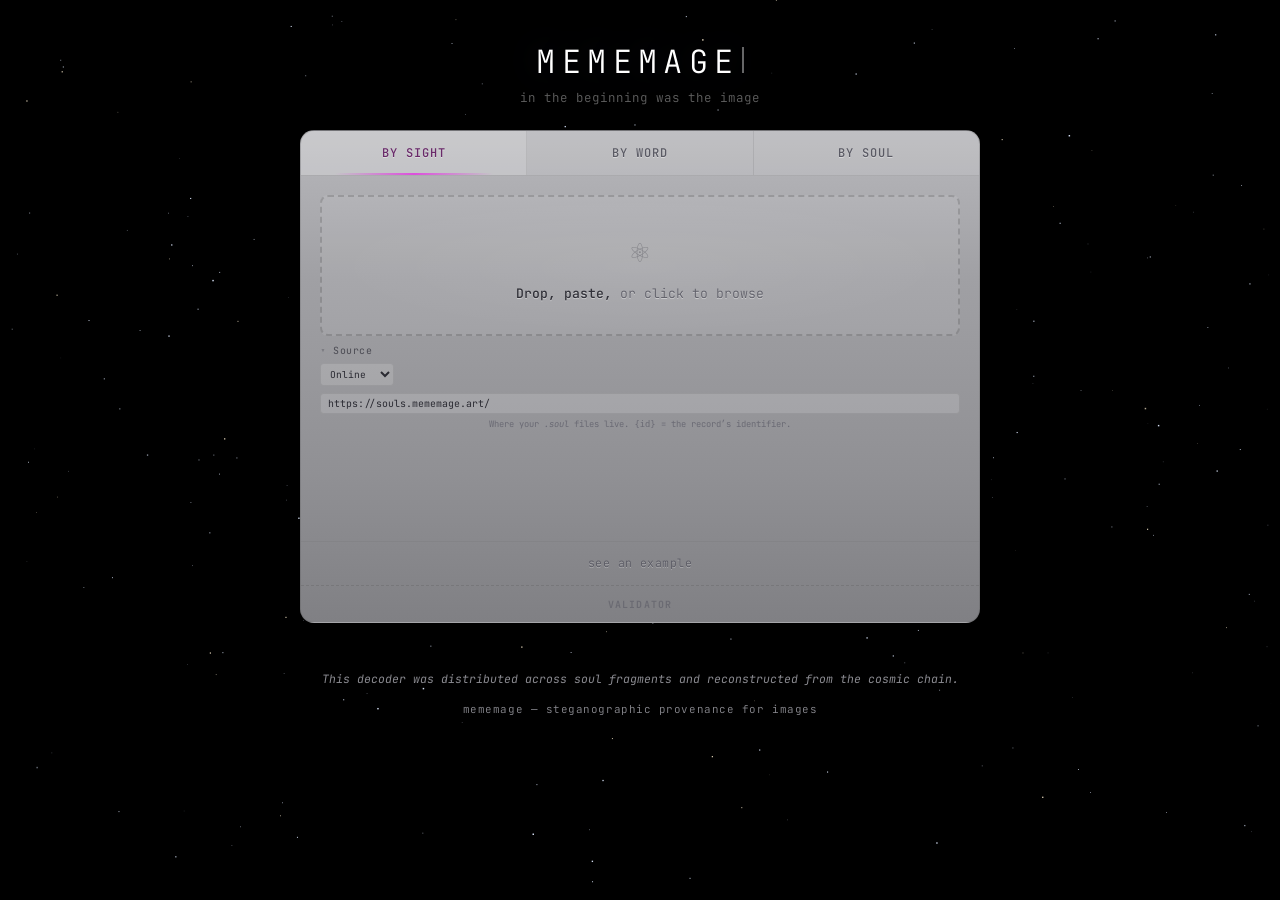
==== index.html @ 4bd66ec2 "Sync decoder from private repo Co-Authored-By: Claude Opus 4.7 (1M context) <noreply@anthropic.com>" ====
<!DOCTYPE html>
<html lang="en">
<head>
<meta charset="UTF-8">
<meta name="viewport" content="width=device-width, initial-scale=1.0, viewport-fit=cover">
<title>Mememage — decode the origin story of an image</title>
<meta name="description" content="Every conceived image carries a hidden signature. Drop an image to reveal its birth certificate — celestial positions, machine state, kernel entropy, and a time-locked birthplace.">
<meta property="og:title" content="Mememage">
<meta property="og:description" content="Steganographic provenance for images. A 2-pixel bar holds everything.">
<meta property="og:type" content="website">
<meta property="og:url" content="https://sememtac.github.io/mememage-decoder/">
<meta name="twitter:card" content="summary">
<meta name="twitter:title" content="Mememage">
<meta name="twitter:description" content="Every conceived image carries a hidden signature. Drop an image to decode its origin story.">
<link rel="icon" href="data:image/svg+xml;utf8,%3Csvg%20xmlns%3D'http%3A%2F%2Fwww.w3.org%2F2000%2Fsvg'%20viewBox%3D'0%200%203%203'%3E%3Crect%20width%3D'1'%20height%3D'1.5'%20fill%3D'%23dc50dc'%2F%3E%3Crect%20x%3D'1'%20width%3D'1'%20height%3D'1.5'%20fill%3D'%23dcc83c'%2F%3E%3Crect%20x%3D'2'%20width%3D'1'%20height%3D'1.5'%20fill%3D'%233cc8dc'%2F%3E%3Crect%20y%3D'1.5'%20width%3D'1'%20height%3D'1.5'%20fill%3D'%233cc8dc'%2F%3E%3Crect%20x%3D'1'%20y%3D'1.5'%20width%3D'1'%20height%3D'1.5'%20fill%3D'%23dcc83c'%2F%3E%3Crect%20x%3D'2'%20y%3D'1.5'%20width%3D'1'%20height%3D'1.5'%20fill%3D'%23dc50dc'%2F%3E%3C%2Fsvg%3E">
<link rel="stylesheet" href="css/theme.css?v=0d6dfda">
<link rel="stylesheet" href="css/layout.css?v=0d6dfda">
<link rel="stylesheet" href="css/mememage.css?v=0d6dfda">
<link rel="stylesheet" href="css/cosmic-planetarium.css?v=0d6dfda">
<script>if(location.search.indexOf('from=')>=0)document.documentElement.classList.add('portal-transit');</script>
<!--MEMEMAGE_SOULS_BASE--><!-- a self-hosted mint server replaces the preceding marker comment with a <script> setting window.MEMEMAGE_SOULS_BASE, so the decoder defaults its record Source to the local souls face; on GitHub Pages the comment stays inert and the IA default applies -->
</head>
<body>

<canvas id="starfield"></canvas>
<!-- Source URL suggestions (this host's default + Internet Archive), filled by
     populateSourceSuggestions() so a self-hoster can one-click switch surfaces. -->
<datalist id="sourceSuggest"></datalist>

<div class="panel-layout">
<div class="panel-left">

<div class="page-header">
  <h1>Mememage</h1>
  <p class="subtitle">decode the origin story of an image</p>
</div>

<div class="input-section">
  <div class="input-tabs">
    <button class="input-tab active" data-panel="imagePanel">By Sight</button>
    <button class="input-tab" data-panel="lookupPanel">By Word</button>
    <button class="input-tab" data-panel="verifyPanel">By Soul</button>
  </div>
  <div class="input-panel active" id="imagePanel">
    <div class="input-panel-wrap">
      <div class="drop-zone" id="dropZone">
        <span class="drop-icon">&#9883;</span>
        <p><strong>Drop, paste,</strong> or click to browse</p>
        <input type="file" id="fileInput" accept="image/*">
      </div>
      <details class="lookup-source" open data-source-mode="online">
        <summary>Source</summary>
        <div class="lookup-source-mode-row">
          <select class="lookup-source-mode" data-source-mode-select>
            <option value="online">Online</option>
            <option value="offline">Offline</option>
          </select>
        </div>
        <div class="lookup-source-row" data-mode-scope="online">
          <input id="imageSource" type="text" list="sourceSuggest" placeholder="https://souls.mememage.art/">
        </div>
        <p class="lookup-source-hint" data-mode-scope="online">Where your <em>.soul</em> files live. <code>{id}</code> = the record&rsquo;s identifier.</p>
        <div class="offline-row" data-mode-scope="offline">
          <button type="button" class="offline-pick-btn" data-offline-pick>Load local folder</button>
          <span class="offline-count" data-offline-count>0 records offline</span>
          <input type="file" class="offline-input" webkitdirectory directory multiple>
        </div>
        <p class="lookup-source-hint" data-mode-scope="offline">Pick the folder of your <em>.soul</em> files.</p>
      </details>
      <div class="drop-error" id="imageError"></div>
    </div>
  </div>
  <div class="input-panel" id="lookupPanel">
    <div class="input-panel-wrap">
      <div class="lookup-form">
        <input class="lookup-input" id="lookupInput" type="text" placeholder="mememage-identifier">
        <button class="lookup-btn" id="lookupBtn">Fetch</button>
      </div>
      <details class="lookup-source" open data-source-mode="online">
        <summary>Source</summary>
        <div class="lookup-source-mode-row">
          <select class="lookup-source-mode" data-source-mode-select>
            <option value="online">Online</option>
            <option value="offline">Offline</option>
          </select>
        </div>
        <div class="lookup-source-row" data-mode-scope="online">
          <input id="lookupSource" type="text" list="sourceSuggest" placeholder="https://souls.mememage.art/">
        </div>
        <p class="lookup-source-hint" data-mode-scope="online">Where your <em>.soul</em> files live. <code>{id}</code> = the record&rsquo;s identifier.</p>
        <div class="offline-row" data-mode-scope="offline">
          <button type="button" class="offline-pick-btn" data-offline-pick>Load local folder</button>
          <span class="offline-count" data-offline-count>0 records offline</span>
          <input type="file" class="offline-input" webkitdirectory directory multiple>
        </div>
        <p class="lookup-source-hint" data-mode-scope="offline">Pick the folder of your <em>.soul</em> files.</p>
      </details>
      <div class="lookup-hint">Enter an identifier to fetch and verify a record from the configured source. Drop the image into <em>By Sight</em> to see the full certificate — the soul alone renders a partial read.</div>
      <div class="panel-error-head" id="lookupErrorHead"></div>
      <div class="panel-error-body" id="lookupErrorBody"></div>
    </div>
  </div>
  <div class="input-panel" id="verifyPanel">
    <div class="input-panel-wrap">
      <div class="verify-pair">
        <div class="verify-slot" id="verifyImageSlot">
          <div class="drop-zone" id="verifyImageDrop">
            <span class="drop-icon">&#9883;</span>
            <p><strong>Body</strong></p>
            <p class="drop-hint">the image, from any source</p>
            <input type="file" id="verifyImageInput" accept="image/*">
          </div>
        </div>
        <div class="verify-link"></div>
        <div class="verify-slot" id="verifyJsonSlot">
          <div class="drop-zone" id="verifyJsonDrop">
            <span class="drop-icon">{}</span>
            <p><strong>Soul</strong></p>
            <p class="drop-hint">the .soul file, from any source</p>
            <input type="file" id="verifyJsonInput">
          </div>
        </div>
      </div>
      <!-- Body preview — shows the uploaded body image (like By Sight's
           preview) so the creator sees what they dropped. -->
      <div class="verify-preview" id="verifyPreview" hidden><img id="verifyPreviewImg" alt="uploaded body"></div>
      <div class="verify-status" id="verifyStatus"></div>
    </div>
  </div>
  <div class="input-panel" id="examplePanel">
    <div class="input-panel-wrap example-blurb">
      <p class="example-heading">Example certificate</p>
      <p class="example-body">Rendered from a real Mememage record. The 2-pixel bar in the image encodes its identifier and content hash; the certificate renders the rest — prompt, the sky and machine at conception, rarity, and the creator&rsquo;s signature. Drop an image to verify your own.</p>
    </div>
  </div>
  <div class="console-preview" id="preview"><img class="preview-img" id="previewImg"></div>
  <div class="console-status" id="status"></div>
  <div class="console-ia" id="iaLinkBanner"></div>
  <div class="console-example" id="tryExample"><a href="#" id="tryExampleLink">see an example</a></div>
  <div class="evidence-wrap"><a href="validator.html" class="portal-link portal-yin" id="portalLink">Validator</a></div>
</div>

<div class="bar-card" id="barCard"></div>

</div><!-- end panel-left -->
<div class="cert-wrap panel-right panel-right-has-player" id="certWrap"></div>
<div class="panel-footer">
  <p class="note">This decoder was distributed across soul fragments and reconstructed from the cosmic chain.</p>
  <footer class="page-footer">mememage &mdash; steganographic provenance for images</footer>
</div>
</div><!-- end panel-layout -->

<script src="js/theme.js?v=0d6dfda"></script>
<script src="js/data.js?v=0d6dfda"></script>
<script src="js/rs.js?v=0d6dfda"></script>
<script src="js/codec.js?v=0d6dfda"></script>
<script src="js/image-decode.js?v=0d6dfda"></script>
<script src="js/rng.js?v=0d6dfda"></script>
<script src="js/cosmic-starfield.js?v=0d6dfda"></script>
<script src="js/starfield.js?v=0d6dfda"></script>
<script src="js/cosmic-planetarium.js?v=0d6dfda"></script>
<script src="js/png-meta.js?v=0d6dfda"></script>
<script src="js/nacl.min.js?v=0d6dfda"></script>
<script src="js/html2canvas-pro.min.js?v=0d6dfda"></script>
<script src="js/verify.js?v=0d6dfda"></script>
<script src="js/access.js?v=0d6dfda"></script>
<script src="js/birth-text.js?v=0d6dfda"></script>
<script src="js/rarity-helpers.js?v=0d6dfda"></script>
<script src="js/age-names.js?v=0d6dfda"></script>
<script src="js/cert-renderer.js?v=0d6dfda"></script>
<script src="js/sky-band.js?v=0d6dfda"></script>
<script src="js/gen-band.js?v=0d6dfda"></script>
<script src="js/machine-band.js?v=0d6dfda"></script>
<script src="js/cosmic-audio.js?v=0d6dfda"></script>
<script src="js/cosmic-player.js?v=0d6dfda"></script>
<script src="js/portal.js?v=0d6dfda"></script>
<script src="js/ui.js?v=0d6dfda"></script>
<script src="js/typewriter.js?v=0d6dfda"></script>
</body>
</html>
---- css/theme.css ----
/* =====================================================================
 * theme.css — Mememage L1 visual theme tokens (vanilla skin)
 *
 * The "base game" skin. Every value here is a knob a future Age can
 * turn without touching verification logic, badge semantics, the bar
 * codec, or page structure. To reskin: copy this file, change values,
 * ship as the active theme.
 *
 * What lives here:
 *   - master palette (text / accent / glass / surface)
 *   - plate material (rarity-tinted cert face)
 *   - radii
 *   - motion tempo (durations + easings)
 *
 * Companion: docs/js/theme.js carries the JS-side knobs (subtitle
 * troves, starfield warmth, typewriter animation weights).
 *
 * What does NOT live here (L0 spine, locked):
 *   - tab labels, MEMEMAGE wordmark
 *   - badge labels (WITNESSED / AUTHENTICATED / EMBODIED)
 *   - M/Y/C bar colors (recognition-critical)
 *   - font family — JetBrains Mono is project DNA
 *   - per-rarity rim palette — record-driven (L3), set via :has()
 *     in mememage.css next to the .plate rule
 *
 * Load order: theme.css must come BEFORE mememage.css in <head> so
 * mememage's rules can reference these tokens via var(...).
 * ===================================================================== */
:root {
  /* --- Surface palette (the page) --- */
  --bg-deep: #000000;
  --bg-card: rgba(180, 180, 185, 0.08);
  --bg-card-solid: rgba(160, 160, 168, 0.1);
  --bg-cell: rgba(180, 180, 185, 0.06);
  --border-subtle: rgba(180, 180, 190, 0.12);
  --border-glow: rgba(200, 200, 210, 0.15);

  /* --- Text palette --- */
  --text-primary: #d0d0d4;
  --text-secondary: #a0a0a8;
  --text-muted: #606060;
  --text-dim: #404048;

  /* --- Accents (semantic, used across UI) --- */
  --accent-purple: #9b8cd4;
  --accent-blue: #8898b8;
  --accent-gold: #d4b87b;
  --accent-green: #7bc4a0;
  --accent-green-dim: #3a5e4a;
  --accent-red: #a62828;
  --accent-red-dim: #5e3a3a;

  /* --- Glass layers (frosted highlights and shines) --- */
  --glass-bg: rgba(140, 140, 150, 0.06);
  --glass-border: rgba(180, 180, 190, 0.1);
  --glass-shine: rgba(200, 200, 210, 0.04);

  /* --- System box material (the brushed-metal input panel) ---
   * The chrome around the verification — tabs, drop zone. THIS is
   * what a future Age skins (gold instead of silver, etc.). Two
   * variants because the decoder runs yang (light) and the validator
   * runs yin (dark); both belong to the same theme so a manifest can
   * coordinate them.
   *
   * NOTE on cert plates: the .plate's silver gradient is NOT a theme
   * token — it's the Common rarity baseline (other rarity tiers
   * override with their own tinted gradients in mememage.css). Cert
   * appearance stays bound to its mint-time rarity across all themes. */
  --system-box-bg-yang: linear-gradient(180deg, #b8b8bc 0%, #a0a0a4 30%, #909094 70%, #808084 100%);
  --system-box-bg-yin:  linear-gradient(180deg, #3a3a3e 0%, #2a2a2e 30%, #222226 70%, #1c1c20 100%);

  /* --- System box backdrop blur ---
   * Default `none` means no blur (zero GPU cost). Themes that opt in
   * to a translucent system-box gradient (e.g. Glass / Aero) set
   * this to e.g. `blur(10px) saturate(1.1)` so the starfield behind
   * shows through with the glass effect. */
  --system-box-blur: none;

  /* --- System box blend mode ---
   * Per-side because yang and yin can want different blends (yang
   * might want `multiply` to tint a texture pink, yin usually wants
   * `normal` because its dark overlay would crush textures with
   * multiply). The yang token doubles as the legacy/default
   * --system-box-blend-mode for any rule still reading that name. */
  --system-box-blend-mode:     normal;
  --system-box-blend-mode-yin: normal;

  /* --- System box background-color fallback ---
   * Sits behind the background-image stack. Catches any alpha holes
   * in a texture image so transparent pixels render in-theme instead
   * of exposing the page body bg. Yang gets a light fallback, yin
   * gets a dark fallback, matching each side's palette. Default
   * transparent for non-textured themes (their gradient is opaque so
   * this is irrelevant). */
  --system-box-bg-color-yang: transparent;
  --system-box-bg-color-yin:  transparent;

  /* --- System box edge glow ---
   * Inset box-shadow forming a per-edge frame highlight. Default
   * `none`. Aero-style themes set a 4-edge inset (brighter top) so
   * the system-box reads as a glass pane with light catching the
   * frame, especially when the body is mostly transparent. */
  --system-box-shadow: none;

  /* --- System box text colors (yang side only) ---
   * Yang has hardcoded dark text because its default plate is silver.
   * For aero themes where the plate becomes translucent and a busy
   * starfield bleeds through, dark text needs to go darker AND grow a
   * halo shadow so it reads on any underlying pixel. Yin doesn't need
   * tokens here — its text is already light on dark, contrast is fine
   * regardless of how transparent the yin plate gets. */
  --system-box-text-yang:        #5a5a64;
  --system-box-text-yang-strong: #2a2a32;
  --system-box-text-shadow-yang: 0 1px 0 rgba(255,255,255,0.4);

  /* --- Radii --- */
  --radius: 14px;
  --radius-sm: 8px;

  /* --- Motion tempo ---
   * compact = system-box shrink/grow when a result loads
   * pulse   = drop-zone breathing rhythm
   * portal  = decoder ↔ validator card flip */
  --compact-duration: 0.9s;
  --compact-ease: cubic-bezier(0.45, 0, 0.2, 1);
  --pulse-duration: 3s;
  --portal-duration: 0.5s;
}
---- css/layout.css ----
/* ================================================================
   layout.css — shared two-panel desktop layout
   Used by both the decoder (index.html) and the validator (validator.html).

   DOM contract:
     <div class="panel-layout">
       <div class="panel-left"> … system box, header, footer … </div>
       <div class="panel-right"> … results … </div>
     </div>

   Triggers (added/removed by JS when a result becomes visible):
     .layout-active      — activates the fixed two-panel desktop mode
     .layout-collapsing  — transition back to single-column center

   Variants:
     .panel-right.panel-right-has-player
       — reserves overflow:hidden on the right panel so an absolutely
         positioned player (e.g. CosmicPlayer) can overlap the content
         scroll region at the bottom.

   Desktop breakpoint is 1200px (matches the existing site layout).
   Body scroll lock is applied on desktop only when layout-active.
   ================================================================ */

.panel-layout {
  width: 100%;
  max-width: 680px;
  display: flex;
  flex-direction: column;
  align-items: center;
  transition: max-width 0.5s ease;
}

.panel-left {
  width: 100%;
  max-width: 680px;
}

.panel-right {
  width: 100%;
  max-width: 680px;
  margin-top: 2rem;
  display: none;
  border-radius: 14px;
  overflow: hidden;
}

/* Mobile: swap overflow: hidden for clip-path and make the panel
   position: relative so it becomes the sticky containing block for
   the cosmic player. overflow: hidden on an ancestor traps sticky;
   clip-path rounds the corners without creating a flow root. And the
   player lives as a direct child of .panel-right on mobile — its
   natural position sits just below the plate, so the containing
   block has to include that. panel-layout (the default positioned
   ancestor) stops short because it's only as tall as panel-left +
   cert-wrap's content area, not the player's margins; position:
   relative on panel-right pulls the containing block down to cover
   the player and lets sticky engage. */
@media (max-width: 679px) {
  .panel-right {
    overflow: visible;
    clip-path: inset(0 round 14px);
  }
}

.panel-right.visible {
  display: block;
}

/* Mobile reveal animation. On desktop, PanelSwap drives all intros via
   .panel-swap-in (cold start + hot swap alike) and .visible must NOT
   carry an animation — when .panel-swap-in is removed at animation end
   the CSS animation-name reverts to panelFadeIn and the browser fires
   it fresh (the "second flash" on hot fetches). On mobile, PanelSwap
   doesn't animate (viewport-gated), so .visible is the single place
   that introduces the panel. */
@media (max-width: 679px) {
  .panel-right.visible {
    animation: panelFadeIn 0.6s ease-out;
  }
}

/* Dismissing rule comes AFTER the mobile .visible animation rule so
   it wins on the cascade — earlier ordering meant mobile Safari kept
   running the already-ended panelFadeIn and the dismiss animationend
   never fired, hanging the portal transition from decoder→validator
   whenever a cert was loaded. */
.panel-right.dismissing {
  animation: panelFadeOut 0.4s ease-in forwards;
}

@keyframes panelFadeIn {
  from { opacity: 0; transform: translateY(20px); }
  to   { opacity: 1; transform: translateY(0); }
}
@keyframes panelFadeOut {
  from { opacity: 1; transform: translateY(0); }
  to   { opacity: 0; transform: translateY(20px); }
}

/* Content-swap fade for the already-visible right panel. Used when the
   panel stays on screen but its contents change (result → attack cert,
   image forensics → audit cert, cert → example, etc.). Desktop-only
   (wired via JS: the helper checks .panel-layout.layout-active and the
   panel's .visible class before opting in). Mobile falls through to
   the instant render path. */
.panel-right.panel-swap-out {
  opacity: 0;
  transform: translateY(-6px);
  transition: opacity 0.22s ease-in, transform 0.22s ease-in;
}
.panel-right.panel-swap-in {
  animation: panelSwapIn 0.32s ease-out;
}
@keyframes panelSwapIn {
  from { opacity: 0; transform: translateY(8px); }
  to   { opacity: 1; transform: translateY(0); }
}

/* Layout-shift size transition — when the layout toggles between
   compact (.layout-active, fixed two-panel) and non-compact (single
   column, centered), the visible width of panel-left and the system
   box change. Tweening width here gives the box a real physical
   resize instead of a snap. position: static <-> fixed itself can't
   be tweened, but the width change is the most visible part of the
   transition. Desktop only — mobile has no compact mode. */
@media (min-width: 1200px) {
  .panel-left,
  .input-section {
    transition: width 0.45s ease, max-width 0.45s ease;
  }

  /* Hold the cert column invisible during the system box's width
     animation, then fade it in. Without the delay the cert pops in
     immediately and covers the still-wide system box mid-shrink.
     The .cert-entering class is added by JS only on the first reveal
     after layout-active is freshly toggled on — never during in-place
     content swaps (PanelSwap owns those) or repeat tab visits. The
     class is removed once the animation finishes (~900ms total). */
  .panel-right.cert-entering {
    animation: panelFadeIn 0.4s ease-out 0.45s both;
  }

  /* Leaving compact mode — fade the cert out first, then JS removes
     layout-active so the system box's width animation runs after the
     cert has cleared. Mirrors the validator's existing dismissing
     flow but kept distinct from .dismissing so it can run while the
     cert stays mounted (only display:none kicks in afterward via
     tab-scope-hidden). */
  .panel-right.cert-leaving {
    animation: panelFadeOut 0.3s ease-in forwards;
  }
}

/* .panel-footer now sits as a direct child of .panel-layout after
   .panel-right. On mobile that DOM order gives the scroll flow we
   want naturally (input → cert → footer) without needing
   display:contents on .panel-left (which had an iOS Safari bug
   where it swallowed click events on descendants). */
.panel-footer { width: 100%; max-width: 680px; }

@media (min-width: 1200px) {
  .panel-layout.layout-active {
    max-width: 1200px;
    display: block;
    --panel-gutter: max(1.2rem, calc((100vw - 1200px) / 2));
    --panel-top: 2.5rem;
    --panel-height: calc(100vh - 3.5rem);
    --panel-gap: 440px; /* 420px left + 20px spacing */
    --panel-right-left: calc(var(--panel-gutter) + var(--panel-gap));
    --panel-right-width: calc(100vw - var(--panel-gap) - var(--panel-gutter) * 2);
  }

  .panel-layout.layout-active .panel-left {
    width: 420px;
    position: fixed;
    top: var(--panel-top);
    left: var(--panel-gutter);
    height: var(--panel-height);
    overflow-y: auto;
    /* Scrollbar styling lives per-page (yin/yang theme) — see
       validator.html and docs/css/mememage.css. */
  }

  .panel-layout.layout-active .input-section {
    max-width: none;
  }

  .panel-layout.layout-active .panel-right {
    position: fixed;
    top: var(--panel-top);
    left: var(--panel-right-left);
    width: var(--panel-right-width);
    max-width: 680px;
    height: var(--panel-height);
    margin: 0;
    overflow-y: auto;
    overflow-x: hidden;
    scrollbar-width: none;
    -ms-overflow-style: none;
  }
  .panel-layout.layout-active .panel-right::-webkit-scrollbar {
    display: none;
  }

  /* Variant: right panel delegates its scroll to an inner child
     (e.g. decoder's .plate) so an absolutely-positioned player can
     overlap the bottom edge with glass blur. */
  .panel-layout.layout-active .panel-right.panel-right-has-player {
    overflow: hidden;
  }

  /* Desktop compact mode: panel-left and panel-right are both
     position:fixed, so the panel-footer (a normal flow sibling)
     would float at the top of the page behind the fixed layers.
     Hide it — the cert is the focus, and the footer belongs to
     the cold-start scroll state. */
  .panel-layout.layout-active .panel-footer { display: none; }

  body:has(.panel-layout.layout-active) {
    overflow: hidden;
    height: 100vh;
  }

  .panel-layout.layout-collapsing {
    max-width: 680px;
    display: flex;
    flex-direction: column;
    align-items: center;
    transition: max-width 0.4s ease;
  }
  .panel-layout.layout-collapsing .panel-left {
    position: static;
    width: 100%;
    max-width: 680px;
    height: auto;
    overflow: visible;
  }
  .panel-layout.layout-collapsing .panel-right {
    display: none;
  }

}

/* ================================================================
   Page header — shared typography structure. Color + text-shadow
   stay per-page (silver-on-dark for decoder, near-black on light
   for validator) so the yin/yang reading holds.
   ================================================================ */
.page-header {
  text-align: center;
  margin-bottom: 1.5rem;
}
.page-header h1 {
  font-size: 2rem;
  font-weight: 300;
  letter-spacing: 0.2em;
  text-transform: uppercase;
  margin-bottom: 0.4rem;
}
.page-header .subtitle {
  font-size: 0.78rem;
  font-weight: 300;
  letter-spacing: 0.08em;
}

/* Mobile: trim the header so the system box + portal fit under iOS
   Chrome's chrome (top URL bar + bottom toolbar). Every reclaimed
   pixel goes into the panel below. */
@media (max-width: 679px) {
  .page-header { margin-bottom: 0.5rem; }
  .page-header h1 { font-size: 1.35rem; margin-bottom: 0.15rem; letter-spacing: 0.15em; }
  .page-header .subtitle { font-size: 0.66rem; }
}

/* ================================================================
   Footer pattern — a single footer block that lives inside the
   left column. On desktop it's already in the scroll region; on
   mobile it sits below the input-section naturally (also inside
   the panel-left, which becomes static width:100%).
   Pages mark the footer block with .panel-footer so any page-
   specific overrides can target it without re-adding duplicates.
   ================================================================ */
.panel-footer {
  text-align: center;
  margin-top: 1.5rem;
}
.panel-footer .note {
  font-style: italic;
  color: #8a8a90;
  font-size: 0.72rem;
  margin: 1.5rem 0 0;
}
.panel-footer .page-footer {
  margin-top: 1rem;
  font-size: 0.68rem;
  color: #8a8a90;
  letter-spacing: 0.05em;
}

/* Mobile: tighten the footer stack so the whole block sits above iOS
   Chrome's bottom toolbar. Matches the system-box compact philosophy
   — no scrolling to reach the footer on an idle page. Letter-spacing
   on the tagline forced a 2-line wrap that clipped "generated images";
   drop it so the line fits the phone's width. */
@media (max-width: 679px) {
  .panel-footer { margin-top: 0.3rem; }
  .panel-footer .note {
    font-size: 0.62rem;
    margin: 0.3rem 0 0;
    line-height: 1.35;
  }
  .panel-footer .page-footer {
    margin-top: 0.2rem;
    font-size: 0.55rem;
    letter-spacing: 0;
  }
}

/* ================================================================
   Drag-to-scroll — wired by DragScroll.attach in portal.js. Scroll
   containers in content-heavy panels (cert plate, validator results
   sidebar) get `cursor: grab` as the affordance. During an active
   drag we flip to `grabbing` and suppress text selection for the
   duration of the gesture. Interactive children opt out of the grab
   cursor so links/buttons still look clickable.
   ================================================================ */
.drag-scroll {
  cursor: grab;
  touch-action: pan-y;
}
.drag-scroll.is-dragging {
  cursor: grabbing;
  user-select: none;
  -webkit-user-select: none;
}
.drag-scroll a, .drag-scroll button { cursor: pointer; }
.drag-scroll input, .drag-scroll textarea { cursor: text; }
/* Sample certs (attack lab example) are short + clipped by the
   panel's overflow:hidden rule — nothing to scroll. Drop the grab
   cursor so the affordance matches reality. DragScroll's pointerdown
   also no-ops when scrollHeight <= clientHeight, so the gesture
   itself already stays quiet. */
.drag-scroll:has(.plate-sample) { cursor: default; }

/* Text blocks marked .selectable behave like the GPS cipher: one click
   selects the entire block's content (user-select: all), ready for
   Cmd+C. Combined with DragScroll's ignore list, these never start a
   scroll gesture — so selecting text never fights with scroll. */
.drag-scroll .selectable {
  user-select: all;
  -webkit-user-select: all;
  cursor: pointer;
}

/* ================================================================
   Portal link — shared structure for the decoder↔validator passage.
   Color stays per-page: .portal-yin on the decoder, .portal-yang on
   the validator (both defined in mememage.css).
   ================================================================ */
.evidence-wrap {
  position: relative;
  text-align: center;
  padding: 0.4rem 0;
}
.portal-link {
  position: relative;
  display: inline-block;
  padding: 0.25rem 1rem;
  font-size: 0.62rem;
  font-weight: 600;
  letter-spacing: 0.12em;
  text-transform: uppercase;
  text-decoration: none;
  cursor: pointer;
  transition: color 0.4s ease, text-shadow 0.4s ease;
}
@keyframes portalDepart {
  0%   { transform: perspective(1200px) rotateY(0deg);  opacity: 1; }
  100% { transform: perspective(1200px) rotateY(90deg); opacity: 0; }
}
@keyframes portalArrive {
  0%   { transform: perspective(1200px) rotateY(-90deg); opacity: 0; }
  100% { transform: perspective(1200px) rotateY(0deg);   opacity: 1; }
}
.portal-departing { animation: portalDepart var(--portal-duration) ease-in forwards; }
.portal-arriving  { animation: portalArrive var(--portal-duration) ease-out forwards; }
html.portal-animating,
html.portal-animating body { overflow: hidden !important; }

/* Pre-flip starting state. The arriving page sets html.portal-transit
   from a tiny inline <head> script (?from= check in the URL) before
   first paint, so the input-section starts off-screen and slides in
   via the .portal-arriving animation rather than flashing the live
   layout. The class is removed once the arrival animation completes. */
html { overflow-x: clip; }
html.portal-transit .input-section {
  opacity: 0;
  transform: perspective(1200px) rotateY(-90deg);
}
html.portal-transit .panel-footer { opacity: 0; }
---- css/mememage.css ----
@import url('https://fonts.googleapis.com/css2?family=JetBrains+Mono:ital,wght@0,300;0,400;0,500;0,600;1,300;1,400&display=swap');

  *, *::before, *::after { box-sizing: border-box; margin: 0; padding: 0; }

  html {
    /* Prevent iOS Safari's auto text-size adjust on orientation
       change — keeps rem-based sizing predictable. */
    -webkit-text-size-adjust: 100%;
    /* scroll-behavior at the root so window.scrollTo(x, y) animates on
       capable browsers without needing the iOS-16+ options-object form
       of scrollTo. */
    scroll-behavior: smooth;
  }

  /* Mobile typography bump: +6% root size so rem-based sizing reads
     comfortably on high-DPI phone screens. Inputs pinned at ≥16px
     to kill iOS Safari's "zoom into focused input" snap behavior. */
  @media (max-width: 480px) {
    html { font-size: 17px; }
    .lookup-input, .audit-input { font-size: 16px; }
  }


  /* L1 theme tokens (palette, plate material, motion tempo) live in
     docs/css/theme.css — load that first so these var(...) refs
     resolve. Only L0 / structural rules stay in this file. */

  /* =================================================================
     Button loading spinner — shared by Fetch (decoder) + Audit
     (validator). ButtonLoading.run() (portal.js) swaps the label for
     one of these and re-enables the button on settle. currentColor on
     the border-top means the spinner inherits whatever the button's
     text color is, so yin/yang themes don't need per-page overrides.
     ================================================================= */
  .btn-loading { cursor: wait; opacity: 0.85; }
  .btn-spinner {
    display: inline-block;
    width: 0.9em;
    height: 0.9em;
    vertical-align: middle;
    border: 1.5px solid currentColor;
    border-right-color: transparent;
    border-bottom-color: transparent;
    border-radius: 50%;
    animation: btnSpinnerRotate 0.75s linear infinite;
  }
  @keyframes btnSpinnerRotate {
    to { transform: rotate(360deg); }
  }

  body {
    font-family: 'JetBrains Mono', 'SF Mono', 'Fira Code', 'Cascadia Code', monospace;
    background: var(--bg-deep);
    color: var(--text-primary);
    min-height: 100vh;
    display: flex;
    flex-direction: column;
    align-items: center;
    padding: 2.5rem 1.2rem 3rem;
    position: relative;
    /* overflow-x: clip instead of hidden — both prevent horizontal
       overflow, but `hidden` makes the body a scroll container (even
       in the X axis alone), which breaks position: sticky on any
       descendant. `clip` just clips without creating a scroll root,
       so sticky on the cosmic player still engages against the
       document scroll. */
    overflow-x: clip;
  }

  /* --- Star field background --- */
  #starfield {
    position: fixed;
    top: 0; left: 0;
    width: 100%; height: 100%;
    pointer-events: none;
    z-index: 0;
  }

  body > *:not(#starfield):not(.touch-tooltip):not(.planetarium):not(.cosmic-player):not(.config-modal):not(.payload-modal) { position: relative; z-index: 1; }

  /* --- Header (theme overrides; structure in layout.css) --- */
  .page-header h1 {
    color: #fff;
    text-shadow: 0 0 40px rgba(120, 140, 220, 0.2);
  }
  .page-header .subtitle {
    color: var(--text-muted);
  }

  /* --- Desktop layout: see css/layout.css for the shared two-panel
         .panel-layout / .panel-left / .panel-right system. Only
         decoder-specific overrides live here now. --- */

  /* Panel-left scrollbar stays hidden. A visible bar would flash during
     the compact-mode transition — when .layout-active is added, the
     left panel snaps to fixed 420px while content still has its non-
     compact height, so it briefly overflows before the compact rules
     settle it. Hiding the bar avoids the flash; wheel / keyboard /
     trackpad scroll still work for any edge case. */
  .panel-layout.layout-active .panel-left {
    scrollbar-width: none;
    -ms-overflow-style: none;
  }
  .panel-layout.layout-active .panel-left::-webkit-scrollbar { display: none; }

  /* --- Input area --- */
  .input-section {
    width: 100%;
    max-width: 680px;
    display: flex;
    flex-direction: column;
    gap: 0;
    background: var(--system-box-bg-yang);
    /* Fallback solid color rendered behind the bg-image stack. Catches
       any alpha holes in a texture so transparent pixels render in-theme
       instead of exposing the page bg. Must come AFTER the background
       shorthand, which would otherwise reset bg-color to transparent. */
    background-color: var(--system-box-bg-color-yang);
    background-blend-mode: var(--system-box-blend-mode, normal);
    backdrop-filter: var(--system-box-blur);
    -webkit-backdrop-filter: var(--system-box-blur);
    box-shadow: var(--system-box-shadow);
    border-radius: var(--radius);
    border: 1px solid rgba(0,0,0,0.1);
    overflow: hidden;
  }

  .input-tabs {
    display: flex;
    overflow: hidden;
    border-bottom: 1px solid rgba(0,0,0,0.08);
    background: rgba(255,255,255,0.1);
  }

  .input-tab {
    flex: 1;
    padding: 0.85rem;
    text-align: center;
    font-size: 0.75rem;
    font-weight: 500;
    letter-spacing: 0.08em;
    text-transform: uppercase;
    color: var(--system-box-text-yang);
    background: transparent;
    cursor: pointer;
    border: none;
    font-family: inherit;
    transition: all 0.3s ease;
    position: relative;
    text-shadow: var(--system-box-text-shadow-yang);
  }
  .input-tab:not(:last-child) { border-right: 1px solid rgba(0,0,0,0.08); }
  .input-tab.active {
    color: #2a2a32;
    background: rgba(255,255,255,0.15);
  }
  .input-tab.active::after {
    content: '';
    position: absolute;
    bottom: 0; left: 15%; right: 15%;
    height: 2px;
    border-radius: 2px;
  }
  /* M/Y/C — the bar's structural colors mark the verification paths */
  .input-tab:nth-child(1).active::after { background: linear-gradient(90deg, transparent, rgb(220,80,220), transparent); } /* Magenta — By Sight */
  .input-tab:nth-child(2).active::after { background: linear-gradient(90deg, transparent, rgb(220,200,60), transparent); } /* Yellow — By Word */
  .input-tab:nth-child(3).active::after { background: linear-gradient(90deg, transparent, rgb(60,200,220), transparent); } /* Cyan — By Soul */
  .input-tab:nth-child(1).active { color: #6a2a6a; }
  .input-tab:nth-child(2).active { color: #6a5a1a; }
  .input-tab:nth-child(3).active { color: #1a5a6a; }
  .input-tab:hover { color: #3a3a44; }

  .input-panel {
    display: none;
    /* Locked to 365px — one day per day of the year. The system box
       stays visually stable across tab switches, Source-mode toggles,
       and long error messages: the box itself never grows. Overflow
       is hidden (not auto) — partial drag-scroll surfaces a confusing
       half-visible row instead of a clean cutoff, and the panels
       must fit naturally inside 365px (compact rules trim the drop
       zone, Source disclosure, hints, etc as states change). */
    height: 365px;
    overflow: hidden;
    transition: height var(--compact-duration) var(--compact-ease);
  }
  /* When a decoded result is on screen (the preview is visible), the active
     input panel hugs its content so the preview/cert sit right beneath the
     form — no 365px box held open with a floated empty error slot below it.
     This is the robust signal: narrow viewports render single-column and
     never set layout-active, so we key off the result itself, not the layout
     mode. An error still shows (the :has(error) rules grow the box). */
  .input-section:has(.console-preview.visible) .input-panel.active {
    height: auto;
    min-height: 0;
    overflow: visible;
  }
  /* …and the empty By-Sight drop-error stops reserving its floated slot once
     a result is up (it's display:block + min-height by default for a stable
     y-position before decode). */
  .input-section:has(.console-preview.visible) #imagePanel .drop-error:empty {
    display: none;
  }
  /* Mobile: the system box fits on one screen. No scrolling inside
     the box, no height expansion when Source opens. Every tab reserves
     the same height (360px) — big enough to accommodate the tallest
     state any tab can reach (Source expanded + drop-zone + errors) so
     switching tabs or toggling Source never changes box height. Content
     that's shorter than 360px just leaves empty space, which is fine:
     the consistency buys predictable layout. The compact element rules
     below (drop-zone, Source, inputs, hints) keep every max state under
     360px so overflow never happens. */
  @media (max-width: 679px) {
    .input-panel {
      height: auto;
      min-height: 0;
      overflow: visible;
    }
  }
  /* Flex column lets the panel's error slot (drop-error, lookup-error,
     verify-status, .how, img-console.error-only, .tab-error) sit at the
     bottom of the 323px tab via margin-top: auto — errors never push
     the tab to grow, they just settle into the reserved empty space. */
  .input-panel.active {
    display: flex;
    flex-direction: column;
  }
  /* Long-error escape hatch: when a non-empty error is showing AND we
     aren't already in layout-active (cert-rendered) mode, release the
     365px panel cap so multi-line error bodies (probe link + recovery
     instructions + CORS hint) don't get clipped. Visual stability is
     nice, but a half-visible error you can't read is worse than the
     box growing a few rems. layout-active already releases the cap,
     so this targets the verification-failed-without-cert path. */
  .panel-layout:not(.layout-active) .input-panel.active:has(.drop-error:not(:empty)),
  .panel-layout:not(.layout-active) .input-panel.active:has(.panel-error-body:not(:empty)) {
    height: auto;
    min-height: 365px;
    overflow: visible;
  }

  /* Example-active state mirrors the validator's attack-active: the
     tabs + their panels collapse, the example description panel takes
     the tab slot, and the example cert is the one live render on the
     right. The trigger link text flips to "dismiss example". */
  .input-section.example-active .input-tabs,
  .input-section.example-active .input-panel.active:not(#examplePanel) { display: none; }
  .input-section.example-active #examplePanel { display: block; }
  .input-section.example-active .console-preview,
  .input-section.example-active .console-status,
  .input-section.example-active .console-ia { display: none !important; }
  .example-blurb {
    padding: 1.8rem 1.6rem;
    text-align: center;
  }
  .example-heading {
    color: var(--text, #2a2a32);
    font-size: 0.82rem;
    font-weight: 500;
    letter-spacing: 0.15em;
    text-transform: uppercase;
    margin: 0 0 1rem;
    text-shadow: 0 1px 0 rgba(255,255,255,0.3);
  }
  .example-body {
    color: var(--text-muted, #5a5a64);
    font-size: 0.72rem;
    line-height: 1.7;
    margin: 0;
    max-width: 340px;
    margin-left: auto;
    margin-right: auto;
    text-shadow: 0 1px 0 rgba(255,255,255,0.25);
  }
  .example-body em { color: var(--text, #2a2a32); font-style: italic; }

  .input-panel-wrap {
    padding: 1.2rem;
    flex: 1;
    display: flex;
    flex-direction: column;
  }

  .drop-zone {
    width: 100%;
    border: 2px dashed rgba(0,0,0,0.15);
    border-radius: var(--radius-sm);
    /* 2rem padding (down from 3.5rem) — keeps the drop zone targetable
       while leaving room for Source + error slots inside the 365px
       locked input-panel. Prior height pushed .drop-error below the
       scrollable viewport, making error messages invisible. */
    padding: 2rem 2rem;
    text-align: center;
    cursor: pointer;
    transition: all 0.4s ease;
    position: relative;
    overflow: hidden;
    background: rgba(255,255,255,0.08);
  }
  .drop-zone::before {
    content: '';
    position: absolute;
    inset: -2px;
    border-radius: var(--radius-sm);
    background: radial-gradient(ellipse at center, rgba(255,255,255,0.06) 0%, transparent 70%);
    animation: dropPulse var(--pulse-duration) ease-in-out infinite;
    pointer-events: none;
  }
  @keyframes dropPulse {
    0%, 100% { opacity: 0.3; }
    50% { opacity: 1; }
  }
  .drop-zone:hover, .drop-zone.drag-over {
    border-color: rgba(0,0,0,0.25);
    background: rgba(255,255,255,0.15);
    box-shadow: 0 0 20px rgba(255,255,255,0.05) inset;
  }
  .drop-zone:hover::before, .drop-zone.drag-over::before {
    animation: none;
    opacity: 1;
  }
  .drop-zone input[type="file"] { position: absolute; inset: 0; opacity: 0; pointer-events: none; }
  .drop-zone .drop-icon {
    font-size: 2rem;
    margin-bottom: 0.8rem;
    opacity: 0.35;
    display: block;
    color: #3a3a44;
  }
  .drop-zone p { color: var(--system-box-text-yang); font-size: 0.82rem; font-weight: 300; text-shadow: var(--system-box-text-shadow-yang); }
  .drop-zone p strong { color: var(--system-box-text-yang-strong); font-weight: 500; }
  .drop-zone .drop-hint {
    margin-top: 0.6rem;
    font-size: 0.68rem;
    color: #6a6a74;
    max-height: 40px;
    opacity: 1;
    overflow: hidden;
    transition: max-height var(--compact-duration) var(--compact-ease),
                opacity calc(var(--compact-duration) * 0.8) var(--compact-ease),
                margin var(--compact-duration) var(--compact-ease);
  }
  .drop-zone {
    transition: padding var(--compact-duration) var(--compact-ease),
                min-height var(--compact-duration) var(--compact-ease),
                border-color 0.4s ease, background 0.4s ease,
                box-shadow 0.4s ease;
  }
  .drop-zone .drop-icon,
  .drop-zone .icon {
    transition: font-size var(--compact-duration) var(--compact-ease),
                margin var(--compact-duration) var(--compact-ease);
  }

  /* Compact state — triggered uniformly by .panel-layout.layout-active
     (set whenever a cert is rendered on the right). All three tabs
     collapse their 323px reserve to 0 so the system box shrinks once
     evidence takes over. Each panel also trims its own affordances
     (drop-zone padding, hint text) so the left side stays lean. */
  .panel-layout.layout-active .input-panel {
    height: auto;
    min-height: 0;
    overflow: visible;
  }
  .panel-layout.layout-active #imagePanel .drop-zone {
    padding: 1.2rem 2rem;
  }
  .panel-layout.layout-active #imagePanel .drop-zone .drop-icon {
    font-size: 1.1rem; margin-bottom: 0.3rem;
  }
  .panel-layout.layout-active #imagePanel .drop-zone .drop-hint {
    max-height: 0; opacity: 0; margin-top: 0;
  }
  /* .lookup-source stays available in compact mode — mirrors validator's
     audit Source disclosure. Users need to be able to change the source
     after a cert is on screen (e.g., try a different host for a record
     that didn't resolve against IA). Only the prose hint and error
     body collapse. */
  /* Cert-rendered compact mode: collapse the prose hint + EMPTY error
     body for both pages. The :empty gate is critical — without it, an
     actual error message (probe links, CORS hint) gets clipped to zero
     height while the cert renders alongside a useless red headline.
     When the body is empty (verification success), the collapse trims
     the reserved 3rem to keep the cert compact. Decoder's #lookupPanel
     and validator's #tab-cert share the exact same shape. */
  .panel-layout.layout-active #lookupPanel .lookup-hint,
  .panel-layout.layout-active #lookupPanel .panel-error-body:empty,
  .panel-layout.layout-active #tab-cert .how,
  .panel-layout.layout-active #tab-cert .panel-error-body:empty {
    max-height: 0;
    min-height: 0;  /* override the non-compact reserved 3rem */
    opacity: 0;
    margin-top: 0;
    margin-bottom: 0;
    padding-top: 0;
    padding-bottom: 0;
    border-width: 0;
  }
  .panel-layout.layout-active #lookupPanel .panel-error-head,
  .panel-layout.layout-active #tab-cert .panel-error-head { margin: 0.4rem 0 0; min-height: 0; }

  /* Tab scoping — each query stamps its origin tab on the evidence
     elements (preview, bar-card, status, iaLinkBanner, certWrap) via
     data-owner. On tab switch we add .tab-scope-hidden to elements
     whose owner differs from the active tab. State is preserved; only
     display is suppressed, so returning to the owning tab brings it
     all back. Mirrors validator's syncResultsVisibility. */
  .tab-scope-hidden { display: none !important; }

  .verify-pair { display: flex; gap: 0.8rem; align-items: stretch; }
  .verify-slot { flex: 1; }
  .verify-slot .drop-zone { padding: 2rem 1rem; min-height: 120px; }
  @media (max-width: 540px) {
    .verify-pair { flex-direction: column; }
    .verify-slot .drop-zone { min-height: 100px; }
    .verify-link { justify-content: center; padding: 0.2rem 0; }
  }
  .verify-link { display: flex; align-items: center; color: var(--text-dim); font-size: 0.7rem; letter-spacing: 0.1em; }
  /* By Soul body preview — the uploaded image, shown beneath the Body/Soul
     slots (mirrors By Sight's preview). Hidden until a body is dropped. */
  .verify-preview { text-align: center; padding: 0.7rem 0 0; }
  .verify-preview[hidden] { display: none; }
  .verify-preview img { width: 100%; max-height: 180px; object-fit: contain; border-radius: var(--radius-sm); display: block; margin: 0 auto; }
  .verify-status { margin-top: auto; padding-top: 0.8rem; text-align: center; font-size: 0.75rem; color: var(--text-muted); min-height: 1.2em; }
  .verify-slot.ready .drop-zone { border-color: rgba(46, 196, 160, 0.4); }
  .verify-slot.ready .drop-zone::before { background: radial-gradient(ellipse at center, rgba(46, 196, 160, 0.08) 0%, transparent 70%); }
  /* Compact verify drop zones when cert is rendered. drop-hint uses
     max-height collapse so the transition eases smoothly instead of
     popping out. */
  .panel-layout.layout-active #verifyPanel .verify-slot .drop-zone {
    padding: 0.8rem 0.6rem; min-height: 0;
  }
  .panel-layout.layout-active #verifyPanel .drop-zone .drop-icon {
    font-size: 1rem; margin-bottom: 0.2rem;
  }
  .panel-layout.layout-active #verifyPanel .drop-zone .drop-hint {
    max-height: 0; opacity: 0; margin-top: 0;
  }

  /* Console elements — preview, status, IA link flow inside the silver plate */
  .console-preview {
    display: none;
    padding: 0.8rem 1.2rem;
    text-align: center;
  }
  .console-preview.visible { display: block; }
  .console-preview .preview-img {
    width: 100%;
    max-height: 200px;
    object-fit: contain;
    display: block;
    border-radius: var(--radius-sm);
    border: 1px solid rgba(0,0,0,0.1);
    box-shadow: 0 2px 10px rgba(0,0,0,0.15);
  }
  .console-status {
    display: none;
    padding: 0.7rem 1.2rem;
    font-size: 0.8rem;
    font-weight: 500;
    text-align: center;
    text-shadow: 0 1px 0 rgba(255,255,255,0.3);
    /* No top border — it drew a stray line directly beneath the image
       preview (By Soul / By Sight). The status reads as its own line, and
       the separator above "see an example" below it is enough. */
  }
  .console-status.visible { display: block; }
  .console-status.success { color: #1a5a3a; }
  .console-status.error { color: var(--accent-red); }
  .console-status.info { color: #3a3a50; }
  /* Error state stays inline — same footprint as the validator's
     error-only img-console: slim padding, lighter weight, no border
     separator. Keeps the input section from shifting when the user
     drops a non-Mememage image. */
  .console-status.error {
    padding: 0.45rem 0.8rem;
    font-size: 0.72rem;
    font-weight: 400;
    border-top: none;
  }
  /* Inline error line under the drop zone (Image / By Sight). Lives
     inside #imagePanel so it sits right below the drop zone and shares
     the panel's 323px slot — no layout shift when it appears, mirrors
     the validator's error-only img-console. */
  .drop-error {
    margin-top: auto;
    padding: 0.6rem 0.8rem 0;
    font-size: 0.72rem;
    color: var(--accent-red);
    text-align: center;
    line-height: 1.55;
  }
  /* By Sight pins the drop zone to its natural size (no flex-fill),
     so Source open/closed, example flow, and error states never
     resize it. Variance elsewhere (Source collapse, long errors)
     is absorbed by the panel's overflow or by the margin-top:auto
     on .panel-error-head. */
  #imagePanel .drop-zone {
    flex: 0 0 auto;
    display: flex;
    flex-direction: column;
    align-items: center;
    justify-content: center;
  }
  #imagePanel .drop-error {
    margin-top: auto;  /* pushed to panel bottom, stable y-position */
    min-height: 1.6rem;
  }
  #imagePanel .drop-error:empty { display: block; color: transparent; }
  .drop-error:empty { display: none; }
  .drop-error strong { font-weight: 600; }
  .drop-error em { font-style: italic; color: inherit; }

  /* Two-slot error layout used by By Word: headline floats to the
     vertical middle between the top form group and the bottom body.
     With two auto-top margins in a flex column, available space splits
     equally — so head lands in the middle, body at the bottom. Each
     slot is :empty-hidden so a panel without an error looks untouched. */
  .panel-error-head {
    flex-shrink: 0;
    margin-top: auto;  /* pushes error block to panel bottom */
    padding: 0.4rem 0.8rem;
    text-align: center;
    color: var(--accent-red);
    font-weight: 600;
    font-size: 0.78rem;
    min-height: 1.6rem;  /* reserved space locks error y-position */
  }
  .panel-error-body {
    flex-shrink: 0;
    margin-top: 0;  /* sits directly under head, no second auto */
    padding: 0.4rem 0.8rem 0;
    text-align: center;
    color: var(--text-muted);
    font-size: 0.7rem;
    line-height: 1.55;
    min-height: 3rem;  /* reserved space locks error y-position */
    max-height: 200px;
    opacity: 1;
    overflow: hidden;
    transition: max-height var(--compact-duration) var(--compact-ease),
                opacity calc(var(--compact-duration) * 0.8) var(--compact-ease),
                min-height var(--compact-duration) var(--compact-ease),
                padding var(--compact-duration) var(--compact-ease);
  }
  .panel-error-body strong { color: #2a2a32; font-weight: 500; }
  .panel-error-body em { font-style: italic; color: inherit; }
  /* Empty error slots collapse completely — no reserved height, no
     margin-top:auto push — so a panel without an error is compact and the
     content below (preview, cert) sits right under the form. When an error
     IS present the slot shows normally and the box grows to fit it (the
     :has(error) and layout-active rules handle the expand). */
  .panel-error-head:empty, .panel-error-body:empty {
    color: transparent;
    min-height: 0;
    margin: 0;
    padding: 0;
  }

  /* By Word source configuration — mirrors validator's audit source.
     Left-aligned summary + inline row, matches the yin layout. */
  .lookup-source {
    margin-top: 0.5rem;
    font-size: 0.62rem;
    color: #5a5a64;
    max-height: 200px;
    opacity: 1;
    overflow: hidden;
    transition: max-height var(--compact-duration) var(--compact-ease),
                opacity calc(var(--compact-duration) * 0.8) var(--compact-ease),
                margin var(--compact-duration) var(--compact-ease),
                padding var(--compact-duration) var(--compact-ease);
  }
  .lookup-source summary { cursor: pointer; color: #4a4a52; letter-spacing: 0.05em; list-style: none; }
  .lookup-source summary::-webkit-details-marker { display: none; }
  .lookup-source summary::before { content: '\25B8  '; color: #7a7a80; }
  .lookup-source[open] summary::before { content: '\25BE  '; }
  .lookup-source-row {
    margin-top: 0.4rem;
    display: flex;
    gap: 0.4rem;
    align-items: center;
  }
  .lookup-source-row label { color: #4a4a52; white-space: nowrap; }
  .lookup-source-row input[type="text"] {
    flex: 1;
    background: rgba(255,255,255,0.15);
    border: 1px solid rgba(0,0,0,0.08);
    border-radius: 4px;
    padding: 0.2rem 0.4rem;
    color: #2a2a32;
    font-family: inherit;
    font-size: 0.62rem;
  }
  .lookup-source-row select {
    background: rgba(255,255,255,0.15);
    border: 1px solid rgba(0,0,0,0.08);
    border-radius: 4px;
    padding: 0.2rem 0.3rem;
    color: #2a2a32;
    font-family: inherit;
    font-size: 0.62rem;
  }
  .lookup-source-hint {
    margin-top: 0.25rem;
    color: #6a6a74;
    font-size: 0.55rem;
    text-align: center;
  }

  /* The Source disclosure hugs its content. (It used to reserve a 140px
     floor so Online↔Offline mode swaps didn't shift the hint/error below,
     but Online only needs ~90px — that floor left ~50px of dead space
     between the hint and the result preview. The tiny mode-swap delta is
     not worth a permanent gap; the details' max-height transition keeps
     the swap smooth.) */

  /* Source mode toggle — Online (URL) vs Offline (folder picker).
     Rows inside .lookup-source are tagged with data-mode-scope;
     the parent's data-source-mode drives which are visible. */
  .lookup-source-mode-row {
    margin-top: 0.4rem;
    display: flex;
    justify-content: flex-start;  /* F-shaped reading flow — left first */
  }
  .lookup-source-mode {
    background: rgba(255,255,255,0.15);
    border: 1px solid rgba(0,0,0,0.08);
    border-radius: 4px;
    padding: 0.2rem 0.3rem;
    color: #2a2a32;
    font-family: inherit;
    font-size: 0.6rem;
    cursor: pointer;
  }
  .lookup-source[data-source-mode="online"] [data-mode-scope="offline"],
  .lookup-source[data-source-mode="offline"] [data-mode-scope="online"] {
    display: none;
  }

  /* Offline folder-picker row — sits below the hint inside the
     Source disclosure. Lets users load a directory of .soul files
     into the OfflineRecords cache so Audit / By Word resolve
     identifiers without hitting the network. */
  .offline-row {
    margin-top: 0.5rem;
    display: flex;
    align-items: center;
    gap: 0.5rem;
    font-size: 0.6rem;
  }
  .offline-pick-btn {
    background: rgba(0,0,0,0.06);
    border: 1px solid rgba(0,0,0,0.1);
    border-radius: 4px;
    padding: 0.25rem 0.5rem;
    color: #3a3a44;
    font-family: inherit;
    font-size: 0.6rem;
    cursor: pointer;
    transition: all 0.2s ease;
  }
  .offline-pick-btn:hover {
    background: rgba(0,0,0,0.1);
    border-color: rgba(0,0,0,0.2);
  }
  .offline-count {
    color: #6a6a74;
    font-size: 0.55rem;
  }

  /* Boxed descriptor — mirrors validator's .how. Follows the base
     group (input + source) with a 2-line gap. Uses max-height + opacity
     collapse (not display:none) so compact-mode transitions ease out
     smoothly instead of popping. */
  /* Shared prose hint box — decoder's .lookup-hint and validator's
     .how have identical structure; only palette differs. Yang colors
     (dark text on cream-ish bg) live here; validator's inline CSS
     overrides color/background/border to yin. flex-shrink: 0 keeps
     the hint at its natural size — without it the locked 365px panel
     would squeeze multi-line prose and overflow:hidden would clip
     characters mid-line. */
  .lookup-hint, .how {
    flex-shrink: 0;
    margin-top: 2rem;
    padding: 0.8rem 1rem;
    background: rgba(0,0,0,0.06);
    border: 1px solid rgba(0,0,0,0.05);
    border-radius: 8px;
    font-size: 0.72rem;
    line-height: 1.55;
    color: #4a4a52;
    text-align: center;
    max-height: 300px;
    opacity: 1;
    overflow: hidden;
    transition: max-height var(--compact-duration) var(--compact-ease),
                opacity calc(var(--compact-duration) * 0.8) var(--compact-ease),
                margin var(--compact-duration) var(--compact-ease),
                padding var(--compact-duration) var(--compact-ease),
                border-width var(--compact-duration) var(--compact-ease);
  }
  /* Error-present collapse — smooth max-height transition on both
     pages (decoder By Word + validator Audit). */
  #lookupPanel:has(.panel-error-head:not(:empty)) .lookup-hint,
  #tab-cert:has(.panel-error-head:not(:empty)) .how {
    max-height: 0; opacity: 0; margin-top: 0;
    padding-top: 0; padding-bottom: 0; border-width: 0;
  }
  /* Verify status — By Soul's pair-feedback line. Default muted, goes
     red on error (e.g., "soul rejects the body"). Unified with the
     other error surfaces via --accent-red so every failure on the page
     reads the same color. */
  .verify-status.error { color: var(--accent-red); font-weight: 500; }
  .console-ia {
    display: none;
    padding: 0.5rem 1.2rem 0.7rem;
    text-align: center;
    font-size: 0.72rem;
    border-top: 1px solid rgba(0,0,0,0.04);
  }
  .console-ia.visible { display: block; }
  .console-ia a { color: #2a4a6a; text-decoration: none; text-shadow: 0 1px 0 rgba(255,255,255,0.2); }
  .console-ia a:hover { text-decoration: underline; }
  .console-ia .ia-label { font-size: 0.55rem; color: #5a5a64; text-transform: uppercase; letter-spacing: 0.15em; }

  /* Shared input + button structure. Both pages use the same geometry
     and transitions; only palette differs. Multi-selector keeps the
     structural values in one place. Decoder uses .lookup-form /
     .lookup-input / .lookup-btn; validator uses .audit-lookup /
     .audit-input / .audit-btn with the same semantics. */
  .lookup-form, .audit-lookup { display: flex; gap: 0.6rem; }
  .lookup-input, .audit-input {
    flex: 1;
    min-width: 0;  /* let flex-shrink claim below the input's intrinsic size (default 20ch) so the row fits narrow viewports */
    padding: 0.85rem 1rem;
    border-radius: var(--radius-sm);
    font-family: inherit;
    font-size: 0.82rem;
    font-weight: 300;
    outline: none;
    transition: all 0.3s ease;
  }
  .lookup-btn, .audit-btn {
    padding: 0.85rem 1.4rem;
    border-radius: var(--radius-sm);
    font-family: inherit;
    font-size: 0.82rem;
    font-weight: 500;
    letter-spacing: 0.06em;
    cursor: pointer;
    transition: all 0.3s ease;
    min-width: 7rem;  /* reserves "Fetching…" width so no jiggle on label swap */
    display: inline-flex;
    align-items: center;
    justify-content: center;
  }

  /* Yang palette — decoder (dark plate on cream page). */
  .lookup-input {
    background: rgba(255,255,255,0.12);
    border: 1px solid rgba(0,0,0,0.12);
    color: #2a2a32;
    text-shadow: 0 1px 0 rgba(255,255,255,0.3);
  }
  .lookup-input:focus { border-color: rgba(0,0,0,0.25); box-shadow: 0 0 10px rgba(0,0,0,0.06) inset; }
  .lookup-input::placeholder { color: #7a7a84; }
  .lookup-btn {
    background: rgba(0,0,0,0.08);
    border: 1px solid rgba(0,0,0,0.15);
    color: #3a3a44;
    text-shadow: 0 1px 0 rgba(255,255,255,0.3);
  }
  .lookup-btn:hover {
    background: rgba(0,0,0,0.12);
    border-color: rgba(0,0,0,0.2);
    box-shadow: 0 2px 8px rgba(0,0,0,0.08);
  }

  /* --- Try Example --- */
  .console-example {
    text-align: center;
    padding: 0.6rem 1.2rem 0.8rem;
    border-top: 1px solid rgba(0,0,0,0.04);
  }
  /* When the Download Soul button is slotted in just above
     #tryExample, hide the border-top — it would otherwise render as a
     dark line directly beneath the button, looking like an unrelated
     divider. The example link still reads fine without the rule. */
  .download-soul-btn + .console-example {
    border-top: none;
  }
  .console-example a {
    color: #5a5a64;
    text-decoration: none;
    font-size: 0.72rem;
    font-weight: 300;
    letter-spacing: 0.04em;
    transition: color 0.3s ease;
    text-shadow: 0 1px 0 rgba(255,255,255,0.3);
  }
  .console-example a:hover {
    color: #2a2a32;
  }

  /* --- Preview / Status --- */
  .preview-container {
    width: 100%; max-width: 640px; margin-top: 1.5rem;
    display: none;
    border-radius: var(--radius);
    overflow: hidden;
    border: 1px solid var(--border-subtle);
    background: var(--bg-card);
  }
  .preview-container.visible { display: block; }
  .preview-img { width: 100%; display: block; }

  .status {
    width: 100%; max-width: 640px; margin-top: 1rem;
    padding: 0.9rem 1.2rem;
    border-radius: var(--radius-sm);
    font-size: 0.8rem;
    font-weight: 300;
    display: none;
    backdrop-filter: blur(8px);
    -webkit-backdrop-filter: blur(8px);
  }
  .status.visible { display: block; }
  .status.error {
    background: rgba(180, 60, 60, 0.08);
    border: 1px solid rgba(180, 60, 60, 0.2);
    color: var(--accent-red);
  }
  .status.info {
    background: rgba(80, 100, 180, 0.08);
    border: 1px solid rgba(80, 100, 180, 0.2);
    color: var(--accent-blue);
  }
  .status.success {
    background: rgba(60, 160, 100, 0.08);
    border: 1px solid rgba(60, 160, 100, 0.2);
    color: var(--accent-green);
  }

  /* --- IA Link Banner --- */
  .ia-link-banner {
    width: 100%; max-width: 640px; margin-top: 1rem;
    background: var(--glass-bg);
    border: 1px solid var(--border-subtle);
    border-radius: var(--radius-sm);
    padding: 1rem 1.2rem;
    display: none;
    text-align: center;
    backdrop-filter: blur(8px);
    -webkit-backdrop-filter: blur(8px);
  }
  .ia-link-banner.visible { display: block; }
  .ia-link-banner .ia-label {
    font-size: 0.6rem;
    color: var(--text-muted);
    text-transform: uppercase;
    letter-spacing: 0.18em;
    margin-bottom: 0.4rem;
    font-weight: 500;
  }
  .ia-link-banner a {
    color: var(--accent-blue);
    text-decoration: none;
    font-size: 0.75rem;
    word-break: break-all;
    transition: color 0.2s;
  }
  .ia-link-banner a:hover { color: var(--accent-purple); text-decoration: underline; }

  /* Offline mode picker — hidden file input clicked programmatically
     by the .offline-pick-btn handler. (Used to be inline
     style="display:none" on every instance.) */
  .offline-input { display: none; }

  /* --- Bar Signature Card --- */
  .bar-card {
    width: 100%; max-width: 640px; margin-top: 1.5rem;
    background: var(--glass-bg);
    border: 1px solid var(--border-subtle);
    border-radius: var(--radius);
    overflow: hidden;
    display: none;
    backdrop-filter: blur(12px);
    -webkit-backdrop-filter: blur(12px);
  }
  .bar-card.visible { display: block; }
  .bar-card h2 {
    font-size: 0.72rem;
    font-weight: 500;
    letter-spacing: 0.12em;
    text-transform: uppercase;
    padding: 0.9rem 1.4rem;
    border-bottom: 1px solid var(--border-subtle);
    color: var(--text-secondary);
  }
  .bar-field {
    display: flex;
    border-bottom: 1px solid rgba(60, 70, 120, 0.08);
    font-size: 0.78rem;
    transition: background 0.2s;
  }
  .bar-field:last-child { border-bottom: none; }
  .bar-field:hover { background: rgba(100, 120, 200, 0.03); }
  .bar-field-key {
    width: 140px; min-width: 140px;
    padding: 0.6rem 1.2rem;
    color: var(--text-muted);
    font-weight: 400;
    font-size: 0.72rem;
    letter-spacing: 0.03em;
  }
  .bar-field-value {
    flex: 1;
    padding: 0.6rem 1.2rem;
    color: var(--text-secondary);
    word-break: break-word;
  }

  /* ================================================================
     TOUCH TOOLTIP — the JS counterpart lives in js/portal.js. Native
     title attributes don't surface on mobile, so on (hover: none)
     devices we render a floating tooltip on tap. Kept universally
     styled (not in a media query) so desktop-simulating viewports
     show it cleanly if needed.
     ================================================================ */
  .touch-tooltip {
    position: fixed;
    top: 0;
    left: 0;
    max-width: 280px;
    padding: 8px 12px;
    background: rgba(12, 12, 16, 0.92);
    color: #e4e4e8;
    font-size: 11px;
    line-height: 1.45;
    font-family: inherit;
    border-radius: 6px;
    border: 1px solid rgba(255, 255, 255, 0.08);
    box-shadow: 0 4px 20px rgba(0, 0, 0, 0.45);
    pointer-events: none;
    opacity: 0;
    transition: opacity 0.12s ease;
    z-index: 10000;
    white-space: normal;
    text-align: center;
    letter-spacing: 0.01em;
  }
  .touch-tooltip.visible { opacity: 1; }

  /* ================================================================
     MOBILE COMPACT — system box fits on one screen, every tab reserves
     the same height (360px) so switching tabs or toggling Source never
     changes the outer box. Every element above is shrunk enough that
     the tallest state any tab reaches (Source expanded + form + errors)
     still fits in 360px. Positioned near the end of the file so the
     cascade wins over the top-level defaults above — moving any of
     these rules earlier causes later rules to silently override them.
     ================================================================ */
  @media (max-width: 679px) {
    .input-panel.active { height: 300px; }
    /* #imagePanel .drop-error has margin-top:auto + 1.6rem min-height on
       desktop to pin the error slot to the panel bottom — on mobile that
       reserve becomes 47px of dead space above "see an example" when the
       error is empty. Collapse it and let drop-zone's flex-grow claim
       the space instead. */
    #imagePanel .drop-error { margin-top: 0; min-height: 0; }
    #imagePanel .drop-error:empty { display: none; }
    /* Drop-zone tightening — smaller padding, icon, and hint so the
       upload boxes don't eat the entire panel. flex: 1 lets drop-only
       tabs (By Sight solo, Observatory, Image) stretch the box to fill
       empty space instead of leaving dead gaps below. The id-scoped
       rules below (By Sight + By Soul) match the desktop spec's
       specificity so they actually apply on mobile. */
    .drop-zone { padding: 0.7rem 1rem; flex: 1 1 auto; display: flex; flex-direction: column; align-items: center; justify-content: center; }
    #imagePanel .drop-zone { flex: 1 1 auto; }
    .drop-zone .drop-icon { font-size: 1.1rem; margin-bottom: 0.2rem; }
    .drop-zone p { font-size: 0.72rem; }
    .drop-zone .drop-hint { font-size: 0.58rem; max-height: 24px; margin-top: 0.2rem; }
    /* By Soul pair of drop-zones stacked on mobile — shrink the 100px
       min-height and let the pair flex-grow so it fills the 300px panel. */
    .verify-pair { gap: 0.4rem; flex: 1 1 auto; }
    .verify-slot { display: flex; }
    .verify-slot .drop-zone { min-height: 0 !important; padding: 0.5rem 0.8rem; }
    .verify-link { padding: 0.1rem 0 !important; font-size: 0.6rem; }
    /* Source disclosure rows — tighter so the open state fits under the
       drop-zone/input without overflowing the 360px panel. */
    .lookup-source summary { font-size: 0.6rem; padding: 0.25rem 0; }
    .lookup-source-row,
    .lookup-source-mode-row,
    .offline-row { margin-top: 0.35rem; }
    .lookup-source-hint { font-size: 0.55rem; margin: 0.3rem 0 0; line-height: 1.45; }
    /* Inputs/buttons — vertical padding down from 0.85rem to 0.55rem.
       Font-size pinned at 16px (see top of file) to kill iOS auto-zoom. */
    .lookup-input, .audit-input,
    .lookup-btn, .audit-btn { padding: 0.55rem 0.8rem; }
    .lookup-btn, .audit-btn { min-width: 5.5rem; font-size: 0.76rem; }
    /* Hints — drop the 2rem top margin + generous padding that desktop
       layout relies on. On mobile every pixel counts. Keep display: block
       so inline text (e.g., <em>By Sight</em>) flows naturally. */
    .lookup-hint, .how {
      font-size: 0.62rem;
      margin-top: 0.5rem;
      padding: 0.4rem 0.7rem;
      line-height: 1.4;
    }
    /* On By Word / Audit the content naturally stacks form → Source →
       hint. Push the hint to the panel bottom with margin-top: auto
       so dead space collects between Source and hint instead of below
       the hint — reads better when the link ("see an example" / "test
       an attack") sits right under the hint box. */
    #lookupPanel .lookup-hint,
    #tab-cert .how { margin-top: auto; }
    /* Error slots — empty reserves collapse AND drop the margin-top:
       auto y-lock the desktop uses. On mobile the error can appear
       where it naturally sits; forcing it to the panel bottom leaves
       dead space above it when empty. */
    .panel-error-head {
      font-size: 0.68rem;
      min-height: 0;
      margin-top: 0;
      padding: 0.2rem 0.8rem;
    }
    .panel-error-head:empty { padding: 0; display: none; }
    .panel-error-body {
      font-size: 0.6rem;
      min-height: 0;
      padding: 0;
    }
    .panel-error-body:not(:empty) { padding: 0.3rem 0.8rem 0; }
    /* Panel wrap padding trimmed so content sits closer to the edges. */
    .input-panel-wrap { padding: 0.6rem 0.8rem; }
    /* Tabs row shorter — saves ~12px per row. */
    .input-tab { padding: 0.55rem 0.4rem; font-size: 0.7rem; }
    /* Try Example and portal link — tighter vertical reserve so the
       system box's last line sits above iOS Chrome's bottom toolbar. */
    .console-example { padding: 0.25rem 1rem 0.35rem; }
    .console-example a { font-size: 0.66rem; }
    .evidence-wrap { padding: 0.25rem 0 0.35rem; }
    .portal-link { font-size: 0.58rem; padding: 0.15rem 0.8rem; }
  }

  /* ================================================================
     BIRTH CERTIFICATE (HTML/CSS hybrid)
     Layout shell (fixed two-panel, body scroll lock, fade animations)
     lives in css/layout.css under .panel-layout / .panel-right. The
     decoder-specific behavior below is limited to the plate's internal
     scroll and the cosmic-player's glass overlap at the bottom.
     ================================================================ */
  @media (min-width: 1200px) {
    /* Belt over suspenders: paint the right panel with the same silver
       gradient as the plate, so if the plate-bg ever fails to cover the
       full scroll height (rare stacking-context bug), the user sees
       silver continuing rather than the dark page background. */
    .panel-layout.layout-active .panel-right-has-player {
      background: linear-gradient(180deg, #b8b8bc 0%, #969698 20%, #808084 50%, #6e6e72 100%);
    }
    .panel-layout.layout-active .panel-right-has-player:has(.plate-rarity-uncommon) {
      background: linear-gradient(180deg, #1a2a1c 0%, #0c1a10 100%);
    }
    .panel-layout.layout-active .panel-right-has-player:has(.plate-rarity-rare),
    .panel-layout.layout-active .panel-right-has-player:has(.plate-rarity-veryrare),
    .panel-layout.layout-active .panel-right-has-player:has(.plate-rarity-epic),
    .panel-layout.layout-active .panel-right-has-player:has(.plate-rarity-legendary) {
      background: linear-gradient(180deg, #14141a 0%, #08080c 100%);
    }

    /* Plate auto-fits its content by default — soul-only fetches
       (no audio, no body) and minimal-player states both want the
       silver to wrap the cert exactly. Only an EXPANDED cosmic-
       player promotes the plate back to full viewport, so the
       240px overlay has a tall canvas to glass over. */
    .panel-layout.layout-active .panel-right-has-player .plate {
      height: auto;
      min-height: 0;
      max-height: calc(100vh - 3.5rem);
      padding-bottom: 36px;
      overflow-y: auto;
      overflow-x: hidden;
      /* Disable browser scroll-anchoring — cosmic-player.js pins
         scrollTop across the transition manually, and native
         anchoring can fight the JS pin during the animation. */
      overflow-anchor: none;
      /* Match border-radius so the shine sweep (200%×200% absolute
         overlay) stays inside the plate's rounded top corners. Without
         this, the shine bleeds into the gap between plate edge and the
         wrap boundary — visible as "capped off" stripes outside the
         rounded rect. Bottom corners are 0 (player covers them). */
      clip-path: inset(0 round 14px 14px 0 0);
      border-radius: 14px 14px 0 0;
      scrollbar-width: none;
      -ms-overflow-style: none;
      transition: min-height 0.5s cubic-bezier(0.4, 0, 0.2, 1),
                  padding-bottom 0.5s cubic-bezier(0.4, 0, 0.2, 1);
    }
    /* Expanded player → fill the viewport so the 240px overlay
       has full height to glass over. Selector matches when a
       .cosmic-player exists inside the host AND it isn't carrying
       .minimal. Soul-only fetches (no player at all) and minimal
       state both fall through to the auto-fit default above. */
    .panel-layout.layout-active .panel-right-has-player:has(.cosmic-player:not(.minimal)) .plate {
      min-height: calc(100vh - 3.5rem);
      padding-bottom: 100px;
    }
    /* Panel-right tracks the plate so its bottom (and the
       absolutely-positioned player at bottom: 0) follows. */
    .panel-layout.layout-active .panel-right.panel-right-has-player {
      height: auto;
      min-height: 0;
      max-height: var(--panel-height);
      transition: min-height 0.5s cubic-bezier(0.4, 0, 0.2, 1);
    }
    .panel-layout.layout-active .panel-right.panel-right-has-player:has(.cosmic-player:not(.minimal)) {
      min-height: var(--panel-height);
    }
    .panel-layout.layout-active .panel-right-has-player .plate::-webkit-scrollbar {
      display: none;
    }
    /* Sample cert — short, no player. Collapse the plate + parent so the
       purple doesn't stretch to 100vh, but keep a uniform min-height so
       the plate is tall enough on both pages to occlude the footer text
       on the left column. Validator's attack lab and decoder's example
       land at the same size. */
    .panel-layout.layout-active .panel-right .plate.plate-sample,
    .panel-layout.layout-active .panel-right-has-player .plate.plate-sample,
    .panel-layout.layout-active .panel-right .plate.plate-traversal,
    .panel-layout.layout-active .panel-right-has-player .plate.plate-traversal {
      height: auto;
      min-height: 720px;
      padding-bottom: 28px;
      overflow: visible;
      border-radius: 14px;
      display: flex;
      flex-direction: column;
      /* Clip children (notably the shine sweep at 200%×200%) to the
         plate's rounded shape so the sheen reads as "flowing over the
         plate" instead of bleeding into the surrounding panel space. */
      clip-path: inset(0 round 14px);
    }
    /* The plate bg is position:absolute so it sits outside the flex flow;
       the remaining children stack top-down with the footer margin-auto'd
       to the bottom of the plate. */
    .plate.plate-sample > .plate-footer,
    .plate.plate-traversal > .plate-footer { margin-top: auto; }
    .panel-layout.layout-active .panel-right:has(.plate-sample),
    .panel-layout.layout-active .panel-right:has(.plate-traversal) {
      height: auto;
      max-height: calc(100vh - 3.5rem);
      overflow: hidden;
    }
    /* Player overlaps plate bottom inside the right panel — glass blur shows through */
    .panel-layout.layout-active .panel-right-has-player .cosmic-player {
      position: absolute;
      bottom: 0;
      left: 0;
      right: 0;
      margin: 0 !important;
      border-radius: 0 0 14px 14px;
      z-index: 10;
      background: rgba(0, 0, 0, 0.35);
      backdrop-filter: blur(20px) saturate(1.2);
      -webkit-backdrop-filter: blur(20px) saturate(1.2);
    }

    /* Rim carrier swap for has-player mode.
       The plate is the scroll container here (overflow-y: auto above), so
       an absolutely-positioned .plate::before rim would scroll with
       content and drift out of view. Move the rim up to the non-scrolling
       wrap and suppress the one on the plate. Rarity vars bubble up via
       :has() so the ring picks up the right color. Only non-common
       rarities need overrides; common plate inherits default vars. */
    .panel-layout.layout-active .panel-right-has-player .plate:not(.plate-sample):not(.plate-traversal)::before {
      display: none;
    }
    .panel-layout.layout-active .panel-right-has-player:not(:has(.plate-sample)):not(:has(.plate-traversal))::before {
      content: '';
      display: block;
      position: absolute;
      inset: 0;
      border-radius: 14px;
      padding: 2px;
      background: linear-gradient(180deg,
        var(--plate-rim-top, rgba(255,255,255,0.85)) 0%,
        var(--plate-rim-mid, rgba(255,255,255,0.2)) 40%,
        var(--plate-rim-bottom, rgba(40,40,48,0.4)) 100%);
      -webkit-mask: linear-gradient(#000, #000) content-box, linear-gradient(#000, #000);
              mask: linear-gradient(#000, #000) content-box, linear-gradient(#000, #000);
      -webkit-mask-composite: xor;
              mask-composite: exclude;
      pointer-events: none;
      z-index: 11;
    }
    .panel-right-has-player:has(.plate-rarity-uncommon)  { --plate-rim-top: rgba(220,255,220,0.85); --plate-rim-mid: rgba(74,158,74,0.35);  --plate-rim-bottom: rgba(42,90,46,0.5); }
    .panel-right-has-player:has(.plate-rarity-rare)      { --plate-rim-top: rgba(215,230,255,0.85); --plate-rim-mid: rgba(88,132,200,0.35); --plate-rim-bottom: rgba(50,90,160,0.5); }
    .panel-right-has-player:has(.plate-rarity-veryrare)  { --plate-rim-top: rgba(235,215,255,0.9);  --plate-rim-mid: rgba(150,96,200,0.35); --plate-rim-bottom: rgba(88,50,150,0.5); }
    .panel-right-has-player:has(.plate-rarity-epic)      { --plate-rim-top: rgba(255,240,200,0.9);  --plate-rim-mid: rgba(200,150,40,0.4);  --plate-rim-bottom: rgba(130,90,20,0.55); }
    .panel-right-has-player:has(.plate-rarity-legendary) { --plate-rim-top: rgba(255,220,220,0.9);  --plate-rim-mid: rgba(200,60,60,0.4);   --plate-rim-bottom: rgba(130,30,30,0.6); }
  }

  /* --- Silver Plate ---
     The plate is also the scroll container on desktop (overflow-y: auto
     applied below in the panel-right-has-player rules). Putting the
     silver gradient directly on .plate's background means it covers the
     full scroll height — an absolutely-positioned child like .plate-bg
     is sized relative to the visible padding box, so it can't track the
     scrolled-past area. The .plate-bg element below is now a no-op for
     coverage but kept for the existing z-index/grain layering. */
  .plate {
    position: relative;
    /* Default = Common rarity silver. Other rarities override this
       background in their .plate-rarity-* rules below. NOT a theme
       token — cert appearance is rarity-driven, not Age-driven. */
    background: linear-gradient(180deg, #b8b8bc 0%, #969698 20%, #808084 50%, #6e6e72 100%);
    border-radius: 16px;
    padding: 36px 28px 28px;
    border: none;
    box-shadow: none;
    clip-path: inset(0 round 16px);  /* clips like overflow:hidden but doesn't break position:sticky */
  }
  .plate-bg {
    /* Legacy element — kept so JS that appends it doesn't error. The
       gradient lives on .plate now (above) so it covers the full scroll
       height regardless of content. */
    display: none;
  }
  /* Glassy gradient rim — light rarity highlight at the top fading to a
     darker rarity shadow at the bottom. Sits over the flat rarity border
     so the pulse/box-shadow glow still breathes underneath. Color pair
     per rarity via --plate-rim-top / --plate-rim-bottom (set below). */
  .plate::before {
    content: '';
    display: block;
    position: absolute;
    inset: 0;
    border-radius: 16px;
    padding: 2px;
    background: linear-gradient(180deg,
      var(--plate-rim-top, rgba(255,255,255,0.9)) 0%,
      var(--plate-rim-mid, rgba(255,255,255,0.3)) 40%,
      var(--plate-rim-bottom, rgba(0,0,0,0.35)) 100%);
    -webkit-mask: linear-gradient(#000, #000) content-box, linear-gradient(#000, #000);
            mask: linear-gradient(#000, #000) content-box, linear-gradient(#000, #000);
    -webkit-mask-composite: xor;
            mask-composite: exclude;
    pointer-events: none;
    z-index: 3;
  }
  .plate::after {
    content: '';
    position: absolute;
    bottom: -40px; right: -40px;
    width: 300px; height: 300px;
    background: none;
    pointer-events: none;
    z-index: 0;
  }
  /* Inner highlight border */
  .plate-inner-highlight {
    display: none;
  }

  /* --- Time Decay (aging silver) --- */
  .plate-age-fresh { /* pristine — no change */ }
  .plate-age-young {
    background: linear-gradient(180deg, #ccccd0 0%, #c4c4c8 30%, #b4b4b8 70%, #a4a4a8 100%);
  }
  .plate-age-aged {
    background: linear-gradient(180deg, #c0c0c4 0%, #b8b8bc 30%, #a8a8ac 70%, #989898 100%);
  }
  .plate-age-aged .plate-brand, .plate-age-aged .plate-title,
  .plate-age-aged .cell-val, .plate-age-aged .plate-section-label { opacity: 0.85; }
  .plate-age-vintage {
    background: linear-gradient(180deg, #c0b8b0 0%, #b8b0a4 30%, #a8a090 70%, #989080 100%);
  }
  .plate-age-vintage .plate-brand, .plate-age-vintage .plate-title,
  .plate-age-vintage .cell-val, .plate-age-vintage .plate-section-label { opacity: 0.75; }
  .plate-age-ancient {
    background: linear-gradient(180deg, #a89888 0%, #988878 30%, #887868 70%, #786858 100%);
  }
  .plate-age-ancient .plate-brand, .plate-age-ancient .plate-title { opacity: 0.6; color: #504840; }
  .plate-age-ancient .cell-val, .plate-age-ancient .plate-section-label { opacity: 0.6; }
  .plate-age-ancient::before { border-color: rgba(0,0,0,0.15); }

  /* --- Rarity visual effects --- */
  .plate-rarity-common .plate-bg { /* default silver gradient shows through */ }
  .plate-rarity-uncommon .plate-bg,
  .plate-rarity-rare .plate-bg,
  .plate-rarity-veryrare .plate-bg,
  .plate-rarity-epic .plate-bg,
  .plate-rarity-legendary .plate-bg { display: none; } /* rarity gradient on .plate takes over */

  /* Glassy rim color triplets — top catches highlight, middle holds the
     rarity tint, bottom sinks into a deeper rarity shade (not black).
     Defaults cover the untinted silver plate; rarities override. */
  .plate {
    --plate-rim-top: rgba(255,255,255,0.85);
    --plate-rim-mid: rgba(255,255,255,0.2);
    --plate-rim-bottom: rgba(40,40,48,0.4);
  }
  .plate-rarity-uncommon {
    --plate-rim-top: rgba(220,255,220,0.85);
    --plate-rim-mid: rgba(74,158,74,0.35);
    --plate-rim-bottom: rgba(42,90,46,0.5);
  }
  .plate-rarity-rare {
    --plate-rim-top: rgba(215,230,255,0.85);
    --plate-rim-mid: rgba(88,132,200,0.35);
    --plate-rim-bottom: rgba(50,90,160,0.5);
  }
  .plate-rarity-veryrare {
    --plate-rim-top: rgba(235,215,255,0.9);
    --plate-rim-mid: rgba(150,96,200,0.35);
    --plate-rim-bottom: rgba(88,50,150,0.5);
  }
  .plate-rarity-epic {
    --plate-rim-top: rgba(255,240,200,0.9);
    --plate-rim-mid: rgba(200,150,40,0.4);
    --plate-rim-bottom: rgba(130,90,20,0.55);
  }
  .plate-rarity-legendary {
    --plate-rim-top: rgba(255,220,220,0.9);
    --plate-rim-mid: rgba(200,60,60,0.4);
    --plate-rim-bottom: rgba(130,30,30,0.6);
  }
  .plate-rarity-uncommon {
    background: linear-gradient(180deg, #b8c0b6 0%, #98a892 20%, #849880 50%, #748872 100%);
    border-color: rgba(74,158,74,0.25);
    animation: pulse-green 12s ease-in-out infinite;
  }
  .plate-rarity-uncommon::before { border-color: rgba(74,158,74,0.1); }
  .plate-rarity-rare {
    background: linear-gradient(180deg, #b8bcc8 0%, #98a0b4 20%, #838aa0 50%, #707894 100%);
    border-color: rgba(74,122,190,0.3);
    box-shadow: 0 0 14px rgba(74,122,190,0.08);
    animation: pulse-blue 10s ease-in-out infinite;
  }
  .plate-rarity-rare::before { border-color: rgba(100,140,200,0.12); }
  .plate-rarity-veryrare {
    background: linear-gradient(180deg, #bcb8c6 0%, #a098b0 20%, #8a80a0 50%, #787094 100%);
    border-color: rgba(138,74,190,0.3);
    box-shadow: 0 0 18px rgba(138,74,190,0.08);
    animation: pulse-purple 8s ease-in-out infinite;
  }
  .plate-rarity-veryrare::before { border-color: rgba(160,120,220,0.12); }
  .plate-rarity-epic {
    background: linear-gradient(180deg, #c2bca8 0%, #a69c86 20%, #908670 50%, #807460 100%);
    border-color: rgba(190,138,26,0.35);
    box-shadow: 0 0 22px rgba(190,138,26,0.1), inset 0 1px 0 rgba(255,220,150,0.15);
    animation: pulse-gold 7s ease-in-out infinite;
  }
  .plate-rarity-epic::before { border-color: rgba(220,180,80,0.15); }
  .plate-rarity-legendary {
    background: linear-gradient(180deg, #2a2228 0%, #1e181e 30%, #181018 70%, #120a12 100%);
    border-color: rgba(190,42,42,0.4);
    box-shadow: 0 0 30px rgba(190,42,42,0.15), 0 0 60px rgba(190,42,42,0.06),
                inset 0 1px 0 rgba(255,100,100,0.1);
    animation: pulse-red 6s ease-in-out infinite;
  }
  .plate-rarity-legendary::before { border-color: rgba(190,60,60,0.15); }
  .plate-rarity-legendary .plate-brand { color: #c0a0a0; }
  .plate-rarity-legendary .plate-title { color: #e8d8d8; }
  .plate-rarity-legendary .plate-timestamp { color: #b89898; }
  .plate-rarity-legendary .plate-prompt { color: #d8c0c0; }
  .plate-rarity-legendary .plate-section-label { color: #c0a0a0; }
  .plate-rarity-legendary .gen-cell-label,
  .plate-rarity-legendary .machine-cell-label { color: #b09090; }
  .plate-rarity-legendary .gen-cell-value,
  .plate-rarity-legendary .machine-cell-value { color: #e0d0d0; }
  .plate-rarity-legendary .lineage-text { color: #c0a8a8; }
  .plate-rarity-legendary .entropy-block { color: #d0b8b8; }

  /* Border pulse animations */
  @keyframes pulse-green {
    0%, 100% { border-color: rgba(74,158,74,0.15); box-shadow: 0 0 6px rgba(74,158,74,0.03); }
    50% { border-color: rgba(74,158,74,0.4); box-shadow: 0 0 14px rgba(74,158,74,0.08); }
  }
  @keyframes pulse-blue {
    0%, 100% { border-color: rgba(74,122,190,0.15); box-shadow: 0 0 8px rgba(74,122,190,0.04); }
    50% { border-color: rgba(74,122,190,0.45); box-shadow: 0 0 18px rgba(74,122,190,0.1); }
  }
  @keyframes pulse-purple {
    0%, 100% { border-color: rgba(138,74,190,0.15); box-shadow: 0 0 10px rgba(138,74,190,0.04); }
    50% { border-color: rgba(138,74,190,0.5); box-shadow: 0 0 24px rgba(138,74,190,0.12); }
  }
  @keyframes pulse-gold {
    0%, 100% { border-color: rgba(190,138,26,0.2); box-shadow: 0 0 12px rgba(190,138,26,0.05); }
    50% { border-color: rgba(190,138,26,0.55); box-shadow: 0 0 28px rgba(190,138,26,0.14); }
  }
  @keyframes pulse-red {
    0%, 100% { border-color: rgba(190,42,42,0.25); box-shadow: 0 0 18px rgba(190,42,42,0.08), 0 0 45px rgba(190,42,42,0.03); }
    50% { border-color: rgba(190,42,42,0.6); box-shadow: 0 0 36px rgba(190,42,42,0.18), 0 0 70px rgba(190,42,42,0.07); }
  }

  /* Shine sweep */
  .plate .shine {
    position: absolute;
    top: -50%; left: -50%;
    width: 200%; height: 200%;
    pointer-events: none;
    z-index: 2;
    transform: translateX(-100%);
    opacity: 0;
  }
  @keyframes sweep {
    0% { transform: translateX(-100%); opacity: 0; }
    10% { opacity: 1; }
    90% { opacity: 1; }
    100% { transform: translateX(100%); opacity: 0; }
  }

  /* --- Plate typography --- */
  /* Content children are lifted above the bg/grain layers. .shine is
     excluded so it keeps its own absolute positioning (200%×200%
     overlay); otherwise the selector's specificity (40) beats the
     .plate .shine rule (20) and relative-positions it inline, stuffing
     the band stack with a 2x-sized block. */
  .plate > *:not(.plate-bg):not(.cosmic-player):not(.shine) { position: relative; z-index: 2; }
  .plate > .plate-bg { position: absolute; z-index: 0; }
  .plate > canvas { z-index: 1; } /* constellation sits behind content */
  .plate-header {
    text-align: center;
    margin-bottom: 16px;
  }
  .plate-brand {
    font-size: 11px;
    font-weight: 500;
    letter-spacing: 0.28em;
    color: #3a3a42;
    text-transform: uppercase;
    text-shadow: 0 1px 0 rgba(255,255,255,0.45);
  }
  .plate-title {
    font-size: 22px;
    font-weight: 300;
    color: #1a1a22;
    margin-top: 12px;
    text-shadow: 0 2px 0 rgba(255,255,255,0.35);
  }
  .verify-badge {
    text-align: center;
    font-size: 10px;
    font-weight: 600;
    letter-spacing: 0.15em;
    padding: 4px 12px;
    margin: 8px auto 4px;
    border-radius: 3px;
    display: inline-block;
    width: auto;
    cursor: help;
  }
  .verify-badge {
    display: block; margin-left: auto; margin-right: auto; margin-bottom: 8px; width: fit-content;
    transition: background 0.6s ease, border-color 0.6s ease, box-shadow 0.6s ease;
    box-shadow: 0 2px 3px rgba(0,0,0,0.35), inset 0 1px 0 rgba(255,255,255,0.2);
    position: relative;
    overflow: hidden;
  }
  .verify-badge::after {
    content: '';
    position: absolute;
    top: 0; left: -100%; width: 100%; height: 100%;
    opacity: 0;
    transition: none;
    pointer-events: none;
  }
  .verify-verified::after { background: linear-gradient(105deg, transparent 30%, rgba(78,200,160,0.5) 48%, rgba(120,240,200,0.7) 50%, rgba(78,200,160,0.5) 52%, transparent 70%); }
  .verify-authenticated::after { background: linear-gradient(105deg, transparent 30%, rgba(94,168,232,0.5) 48%, rgba(140,210,255,0.7) 50%, rgba(94,168,232,0.5) 52%, transparent 70%); }
  .verify-embodied::after { background: linear-gradient(105deg, transparent 30%, rgba(168,120,216,0.5) 48%, rgba(210,160,255,0.7) 50%, rgba(168,120,216,0.5) 52%, transparent 70%); }
  .verify-tampered::after, .verify-forged::after { background: linear-gradient(105deg, transparent 30%, rgba(240,96,64,0.5) 48%, rgba(255,140,110,0.7) 50%, rgba(240,96,64,0.5) 52%, transparent 70%); }
  .verify-disembodied::after { background: linear-gradient(105deg, transparent 30%, rgba(160,120,96,0.5) 48%, rgba(200,160,130,0.7) 50%, rgba(160,120,96,0.5) 52%, transparent 70%); }
  .verify-unverified::after { background: linear-gradient(105deg, transparent 30%, rgba(120,120,140,0.4) 48%, rgba(160,160,180,0.6) 50%, rgba(120,120,140,0.4) 52%, transparent 70%); }
  .verify-badge:hover::after {
    animation: stamp-flash 0.6s ease-out forwards;
  }
  @keyframes stamp-flash {
    0% { left: -100%; opacity: 1; }
    50% { left: 100%; opacity: 1; }
    100% { left: 100%; opacity: 0; }
  }
  .verify-verified:hover {
    background: rgba(20, 65, 50, 0.75);
    border-color: rgba(160, 232, 212, 0.5);
    box-shadow: 0 3px 6px rgba(0,0,0,0.4), inset 0 1px 0 rgba(255,255,255,0.3), 0 0 12px rgba(160, 232, 212, 0.15);
  }
  .verify-tampered:hover {
    background: rgba(75, 25, 18, 0.75);
    border-color: rgba(240, 96, 64, 0.5);
    box-shadow: 0 3px 6px rgba(0,0,0,0.4), inset 0 1px 0 rgba(255,255,255,0.3), 0 0 12px rgba(240, 96, 64, 0.12);
  }
  .verify-unverified:hover {
    background: rgba(25, 25, 32, 0.75);
    border-color: rgba(90, 90, 104, 0.35);
    box-shadow: 0 3px 6px rgba(0,0,0,0.4), inset 0 1px 0 rgba(255,255,255,0.3);
  }
  .verify-verified {
    color: #4ec8a0;
    background: rgba(10, 30, 22, 0.75);
    border: 1px solid rgba(78, 200, 160, 0.4);
    text-shadow: 0 -1px 0 rgba(255,255,255,0.4), 0 1px 1px rgba(0,0,0,0.4);
  }
  .verify-tampered {
    color: #f06040;
    background: rgba(35, 10, 8, 0.75);
    border: 1px solid rgba(240, 96, 64, 0.4);
    text-shadow: 0 -1px 0 rgba(255,255,255,0.3), 0 1px 1px rgba(0,0,0,0.3);
    animation: tamper-pulse 1.5s ease-in-out infinite;
  }
  @keyframes tamper-pulse {
    0%, 100% { border-color: rgba(240, 96, 64, 0.3); }
    50% { border-color: rgba(240, 96, 64, 0.6); }
  }
  .verify-unverified {
    color: #7a7a88;
    background: rgba(12, 12, 16, 0.75);
    border: 1px solid rgba(90, 90, 104, 0.3);
    text-shadow: 0 -1px 0 rgba(255,255,255,0.2), 0 1px 1px rgba(0,0,0,0.2);
  }
  .verify-icon { margin-right: 4px; }
  .verify-badge-group {
    text-align: center;
    margin-bottom: 16px;
    display: flex;
    flex-wrap: wrap;
    justify-content: center;
    gap: 4px;
  }
  .verify-badge-group .verify-badge {
    display: inline-block;
    margin: 0;
  }

  .verify-authenticated {
    color: #5ea8e8;
    background: rgba(10, 20, 35, 0.75);
    border: 1px solid rgba(94, 168, 232, 0.4);
    text-shadow: 0 -1px 0 rgba(255,255,255,0.4), 0 1px 1px rgba(0,0,0,0.4);
  }
  .verify-authenticated:hover {
    background: rgba(20, 40, 60, 0.75);
    border-color: rgba(160, 200, 255, 0.5);
    box-shadow: 0 3px 6px rgba(0,0,0,0.4), inset 0 1px 0 rgba(255,255,255,0.3), 0 0 12px rgba(160, 200, 255, 0.15);
  }
  /* Mirrors cluster — reveals every surface the soul landed on
     (record.distribution), toggled by clicking the WITNESSED badge.
     Same collapse-on-default behavior as the alias cluster; tinted
     with the WITNESSED green so the visual identifies which badge
     opened it. Hidden during save-cert PNG render via the same
     CSS-override list used for the alias cluster. */
  .verify-mirrors-cluster {
    max-height: 0;
    overflow: hidden;
    transition: max-height 0.35s ease, padding 0.25s ease, opacity 0.25s ease;
    opacity: 0;
    padding: 0 12px;
    margin: 0 auto;
    max-width: 480px;
    border-radius: 8px;
    background: rgba(78, 200, 160, 0.06);
    border: 1px solid transparent;
    color: var(--text-secondary);
    font-size: 0.7rem;
  }
  .verify-mirrors-cluster.verify-mirrors-cluster-open {
    max-height: 360px;
    opacity: 1;
    padding: 10px 12px;
    margin-bottom: 12px;
    border-color: rgba(78, 200, 160, 0.18);
  }
  .verify-mirrors-cluster-head {
    font-size: 0.62rem;
    font-weight: 700;
    letter-spacing: 0.14em;
    text-transform: uppercase;
    color: #4ec8a0;
    margin-bottom: 6px;
    text-align: center;
  }
  .verify-mirrors-cluster-rows {
    display: flex;
    flex-direction: column;
    gap: 4px;
  }
  .verify-mirror-row {
    display: grid;
    grid-template-columns: 14px 1fr 2fr;
    align-items: center;
    gap: 6px;
    padding: 4px 6px;
    background: rgba(0, 0, 0, 0.18);
    border-radius: 4px;
    font-family: ui-monospace, "JetBrains Mono", monospace;
    font-size: 0.66rem;
  }
  .verify-mirror-glyph {
    color: #4ec8a0;
    text-align: center;
    font-size: 0.9rem;
    line-height: 1;
  }
  .verify-mirror-name {
    color: var(--text-primary);
    font-weight: 500;
  }
  .verify-mirror-url {
    color: #4ec8a0;
    font-size: 0.62rem;
    text-decoration: none;
    overflow: hidden;
    text-overflow: ellipsis;
    white-space: nowrap;
  }
  .verify-mirror-url:hover { text-decoration: underline; }
  .verify-mirrors-cluster-foot {
    font-size: 0.6rem;
    color: var(--text-muted);
    font-style: italic;
    margin: 8px 0 0;
    line-height: 1.5;
    text-align: center;
  }

  .verify-forged {
    color: #f06040;
    background: rgba(35, 10, 8, 0.75);
    border: 1px solid rgba(240, 96, 64, 0.4);
    text-shadow: 0 -1px 0 rgba(255,255,255,0.3), 0 1px 1px rgba(0,0,0,0.3);
    animation: tamper-pulse 1.5s ease-in-out infinite;
  }
  .verify-forged:hover {
    background: rgba(75, 25, 18, 0.75);
    border-color: rgba(240, 96, 64, 0.5);
    box-shadow: 0 3px 6px rgba(0,0,0,0.4), inset 0 1px 0 rgba(255,255,255,0.3), 0 0 12px rgba(240, 96, 64, 0.12);
  }
  .verify-embodied {
    color: #a878d8;
    background: rgba(22, 12, 32, 0.75);
    border: 1px solid rgba(168, 120, 216, 0.4);
    text-shadow: 0 -1px 0 rgba(255,255,255,0.4), 0 1px 1px rgba(0,0,0,0.4);
  }
  .verify-embodied:hover {
    background: rgba(50, 28, 65, 0.75);
    border-color: rgba(220, 190, 240, 0.5);
    box-shadow: 0 3px 6px rgba(0,0,0,0.4), inset 0 1px 0 rgba(255,255,255,0.3), 0 0 12px rgba(220, 190, 240, 0.15);
  }
  .verify-disembodied {
    color: #a07860;
    background: rgba(20, 12, 8, 0.75);
    border: 1px solid rgba(160, 120, 96, 0.4);
    text-shadow: 0 -1px 0 rgba(255,255,255,0.3), 0 1px 1px rgba(0,0,0,0.3);
  }
  /* Lightweight toast for non-blocking user feedback (save-cert
     errors, etc). Fixed at top, fades in/out via opacity. Above
     planetarium (z-index 9999) so it's always reachable. */
  .mm-toast {
    position: fixed;
    top: 24px;
    left: 50%;
    transform: translateX(-50%);
    z-index: 10001;
    padding: 10px 18px;
    background: rgba(20, 20, 28, 0.92);
    color: #e8e8ee;
    border: 1px solid rgba(220, 80, 80, 0.4);
    border-radius: 6px;
    font-size: 12px;
    letter-spacing: 0.05em;
    box-shadow: 0 4px 16px rgba(0,0,0,0.5);
    opacity: 0;
    pointer-events: none;
    transition: opacity 0.4s ease;
    backdrop-filter: blur(8px);
    -webkit-backdrop-filter: blur(8px);
  }
  .mm-toast-visible { opacity: 1; }

  /* Cert carries an Ed25519 signature but the browser couldn't run
     the verification (Chrome <137 on Windows, etc). Neutral grey
     palette so it reads as "we know this is signed, but we couldn't
     check it here" — distinct from AUTHENTICATED (verified) and
     FORGED (failed). */
  .verify-signed-unverified {
    color: #9090a0;
    background: rgba(18, 18, 24, 0.75);
    border: 1px solid rgba(120, 120, 140, 0.4);
    text-shadow: 0 -1px 0 rgba(255,255,255,0.3), 0 1px 1px rgba(0,0,0,0.3);
  }
  .verify-signed-unverified:hover {
    background: rgba(35, 35, 45, 0.75);
    border-color: rgba(160, 160, 180, 0.5);
    box-shadow: 0 3px 6px rgba(0,0,0,0.4), inset 0 1px 0 rgba(255,255,255,0.3);
  }
  .verify-signed-unverified::after { background: linear-gradient(105deg, transparent 30%, rgba(120,120,140,0.4) 48%, rgba(180,180,200,0.6) 50%, rgba(120,120,140,0.4) 52%, transparent 70%); }
  .verify-disembodied:hover {
    background: rgba(45, 28, 18, 0.75);
    border-color: rgba(160, 120, 96, 0.5);
    box-shadow: 0 3px 6px rgba(0,0,0,0.4), inset 0 1px 0 rgba(255,255,255,0.3);
  }

  .plate-divider {
    height: 1px;
    margin: 6px 0;
    background: linear-gradient(90deg, transparent, rgba(0,0,0,0.15), transparent);
  }
  .plate-divider-short {
    height: 1px;
    margin: 0 20% 8px;
    background: linear-gradient(90deg, transparent, rgba(0,0,0,0.1), transparent);
  }
  .plate-timestamp {
    font-size: 9px;
    font-weight: 300;
    color: #48484e;
    text-align: center;
    margin-top: 12px;
    margin-bottom: 12px;
    text-shadow: 0 1px 0 rgba(255,255,255,0.2);
  }

  /* --- Prompt --- */
  .plate-prompt {
    font-size: 10.5px;
    font-weight: 300;
    font-style: italic;
    color: #2a2520;
    text-align: center;
    line-height: 1.5;
    padding: 12px 10px;
    text-shadow: 0 1px 0 rgba(255,255,255,0.2);
  }

  /* --- Section label --- */
  .plate-section-label {
    font-size: 8px;
    font-weight: 500;
    letter-spacing: 0.28em;
    text-transform: uppercase;
    color: #3a3a42;
    text-align: center;
    margin-top: 10px;
    margin-bottom: 10px;
    padding-top: 4px;
    text-shadow: 0 1px 0 rgba(255,255,255,0.3);
  }

  /* --- Generation Params Grid --- */
  .gen-grid {
    display: grid;
    grid-template-columns: repeat(3, 1fr);
    gap: 6px;
    margin-bottom: 12px;
  }
  .gen-cell {
    background: rgba(0,0,0,0.04);
    border: 0.5px solid rgba(0,0,0,0.06);
    border-radius: 6px;
    padding: 8px 4px;
    text-align: center;
  }
  .gen-cell-label {
    font-size: 7px;
    font-weight: 500;
    color: #50505a;
    text-transform: uppercase;
    letter-spacing: 0.04em;
    margin-bottom: 4px;
  }
  .gen-cell-value {
    font-size: 10px;
    font-weight: 400;
    color: #2a2a30;
    word-break: break-all;
  }

  /* --- Sky Band Container ---
     Used by gen, machine, sky bands. */
  .sky-band-wrap {
    margin: 12px 0 16px;
  }
  .sky-band-container {
    border-radius: 12px;
    overflow: hidden;
    position: relative;
    background: linear-gradient(180deg, #0d0d1a 0%, #1a1a35 50%, #0a0a18 100%);
    border: 1px solid rgba(0,0,0,0.2);
  }
  .sky-band-container canvas {
    display: block;
    width: 100%;
    height: auto;
    filter: saturate(0.5);
    transition: filter 4s ease;
  }

  /* --- Machine Grid (same silver style as gen-grid) --- */
  .machine-grid {
    display: grid;
    grid-template-columns: repeat(3, 1fr);
    gap: 6px;
    margin-bottom: 10px;
  }
  .machine-cell {
    background: rgba(0,0,0,0.03);
    border-radius: 5px;
    padding: 6px 4px;
    text-align: center;
  }
  .machine-cell.wide {
    grid-column: span 2;
  }
  .machine-cell-label {
    font-size: 6.5px;
    font-weight: 500;
    color: #50505a;
    text-transform: uppercase;
    letter-spacing: 0.04em;
    margin-bottom: 2px;
  }
  .machine-cell-value {
    font-size: 9px;
    font-weight: 400;
    color: #2a2a30;
  }

  /* --- Kernel Entropy --- */
  .entropy-block {
    font-size: 7px;
    font-weight: 300;
    color: #2a2a30;
    word-break: break-all;
    text-align: center;
    line-height: 1.6;
    padding: 8px 12px;
    user-select: all;
    cursor: text;
  }

  /* --- GPS Time-Lock --- */
  /* GPS section interior tints follow rarity. cert-renderer sets
     --rarity-color on the .plate; descendants here derive their tint
     via color-mix(). Common (#606060) reads as grey; Uncommon as
     green; Rare as blue; Very Rare as purple; Epic as amber;
     Legendary as red. Each property has a static fallback before the
     color-mix line so legacy browsers (no color-mix support) still
     get a sensible grey/silver default. */
  .gps-container {
    border-radius: 12px;
    overflow: hidden;
    position: relative;
    background: linear-gradient(180deg, #141414 0%, #1c1c1c 50%, #101010 100%);
    border: 1px solid rgba(0,0,0,0.2);
    padding: 16px 14px;
    margin: 8px 0;
  }
  /* Empty-state birthplace — chains with gps_source: none. Lower
     visual weight than the time-locked block; still occupies the
     section slot so the cert layout stays consistent. */
  .gps-container.gps-container-empty {
    padding: 12px 14px;
  }
  .gps-empty-body {
    text-align: center;
  }
  .gps-empty-line {
    font-size: 9px;
    color: color-mix(in srgb, var(--rarity-color, #909090) 70%, #c8c8c8);
    margin: 0 0 6px;
    letter-spacing: 0.04em;
  }
  .gps-empty-hint {
    font-size: 7px;
    color: #888;
    color: color-mix(in srgb, var(--rarity-color, #909090) 40%, #888);
    margin: 0;
    line-height: 1.5;
    font-style: italic;
  }
  .gps-cipher {
    font-size: 7px;
    font-weight: 300;
    color: #a0a0a0;
    color: color-mix(in srgb, var(--rarity-color, #909090) 55%, #d8d8d8);
    text-align: center;
    word-break: break-all;
    line-height: 1.6;
    user-select: all;
    cursor: pointer;
    padding: 8px 10px;
    background: rgba(180,180,180,0.06);
    background: color-mix(in srgb, var(--rarity-color, #909090) 8%, transparent);
    border: 1px solid rgba(180,180,180,0.12);
    border: 1px solid color-mix(in srgb, var(--rarity-color, #909090) 18%, transparent);
    border-radius: 6px;
    transition: border-color 0.3s ease;
  }
  .gps-mod-label {
    font-size: 7px;
    color: #707070;
    color: color-mix(in srgb, var(--rarity-color, #909090) 50%, #888888);
    text-align: center;
    margin-top: 10px;
    margin-bottom: 4px;
    text-transform: uppercase;
    letter-spacing: 0.1em;
  }
  .gps-modulus {
    font-size: 6px;
    font-weight: 300;
    color: #707070;
    color: color-mix(in srgb, var(--rarity-color, #909090) 50%, #888888);
    text-align: center;
    word-break: break-all;
    line-height: 1.6;
    padding: 6px 10px;
    background: rgba(180,180,180,0.04);
    background: color-mix(in srgb, var(--rarity-color, #909090) 5%, transparent);
    border: 1px solid rgba(180,180,180,0.08);
    border: 1px solid color-mix(in srgb, var(--rarity-color, #909090) 12%, transparent);
    border-radius: 6px;
    max-height: 40px;
    overflow: hidden;
    cursor: pointer;
    transition: border-color 0.3s ease;
    user-select: all;
  }
  .gps-modulus.expanded {
    max-height: none;
  }
  .gps-footnote {
    font-size: 7px;
    color: #707070;
    color: color-mix(in srgb, var(--rarity-color, #909090) 50%, #888888);
    text-align: center;
    margin-top: 10px;
    line-height: 1.6;
  }

  /* Public-GPS "View on map" link (gps_visibility: public). */
  .gps-map-link {
    display: block;
    text-align: center;
    margin-top: 8px;
    font-size: 9px;
    letter-spacing: 0.04em;
    text-decoration: none;
    color: color-mix(in srgb, var(--rarity-color, #a0a0a0) 70%, #cccccc);
  }
  .gps-map-link:hover { text-decoration: underline; }

  /* --- GPS Password Unlock --- */
  .gps-unlock {
    margin-top: 14px;
    padding-top: 10px;
    border-top: 1px dashed rgba(180,180,180,0.12);
    border-top: 1px dashed color-mix(in srgb, var(--rarity-color, #909090) 18%, transparent);
  }
  .gps-unlock .gps-mod-label { margin-top: 0; margin-bottom: 6px; }
  .gps-unlock-row {
    display: flex;
    gap: 6px;
    align-items: stretch;
  }
  .gps-pw {
    flex: 1;
    min-width: 0;
    font-family: inherit;
    font-size: 16px;  /* prevents iOS auto-zoom on focus */
    padding: 6px 10px;
    background: rgba(180,180,180,0.06);
    background: color-mix(in srgb, var(--rarity-color, #909090) 8%, transparent);
    color: #c8c8c8;
    color: color-mix(in srgb, var(--rarity-color, #909090) 35%, #e0e0e0);
    border: 1px solid rgba(180,180,180,0.18);
    border: 1px solid color-mix(in srgb, var(--rarity-color, #909090) 25%, transparent);
    border-radius: 5px;
    outline: none;
    transition: border-color 0.2s ease;
  }
  .gps-pw:focus {
    border-color: rgba(210,210,210,0.5);
    border-color: color-mix(in srgb, var(--rarity-color, #909090) 60%, transparent);
  }
  .gps-pw::placeholder { color: rgba(160,160,160,0.4); }
  .gps-unlock-btn {
    padding: 6px 14px;
    font-family: inherit;
    font-size: 10px;
    font-weight: 600;
    letter-spacing: 0.1em;
    text-transform: uppercase;
    color: #a0a0a0;
    color: color-mix(in srgb, var(--rarity-color, #909090) 55%, #d8d8d8);
    background: rgba(180,180,180,0.1);
    background: color-mix(in srgb, var(--rarity-color, #909090) 12%, transparent);
    border: 1px solid rgba(180,180,180,0.25);
    border: 1px solid color-mix(in srgb, var(--rarity-color, #909090) 30%, transparent);
    border-radius: 5px;
    cursor: pointer;
    transition: all 0.2s ease;
  }
  .gps-unlock-btn:hover:not(:disabled) {
    background: rgba(180,180,180,0.18);
    background: color-mix(in srgb, var(--rarity-color, #909090) 22%, transparent);
    border-color: rgba(210,210,210,0.45);
    border-color: color-mix(in srgb, var(--rarity-color, #909090) 50%, transparent);
    color: #d0d0d0;
    color: color-mix(in srgb, var(--rarity-color, #909090) 30%, #f0f0f0);
  }
  .gps-unlock-btn:disabled { opacity: 0.5; cursor: default; }
  .gps-unlock-result { margin-top: 8px; text-align: center; min-height: 1em; }
  .gps-unlock-err { color: #e66b6b; font-size: 8px; letter-spacing: 0.04em; }
  .gps-unlock-pending {
    color: #a0a0a0;
    color: color-mix(in srgb, var(--rarity-color, #909090) 50%, #d0d0d0);
    font-size: 8px; font-style: italic;
  }
  .gps-unlock-coords {
    display: flex;
    justify-content: center;
    gap: 16px;
    font-size: 9px;
    color: #d0d0d0;
    padding: 6px 10px;
    /* Successful unlock — green tint stays as the universal "yes"
       signal regardless of rarity. */
    background: rgba(100,160,120,0.08);
    border: 1px solid rgba(100,160,120,0.2);
    border-radius: 5px;
  }
  .gps-unlock-k {
    font-size: 7px;
    color: #888888;
    color: color-mix(in srgb, var(--rarity-color, #909090) 45%, #a0a0a0);
    text-transform: uppercase;
    letter-spacing: 0.15em;
    margin-right: 4px;
  }
  .gps-unlock-v { font-weight: 500; }

  /* --- Dark-matter unlock (above the cert chrome) ---
     Reuses the gps-unlock visual language but lives at the top of the
     plate (right under the badges) because every other section on a
     dark-matter cert is gated behind this one input. Padded a little
     more generously since it's the only signal until unlock succeeds. */
  .dm-unlock {
    margin: 14px auto 4px;
    max-width: 320px;
    padding: 14px 16px;
    border-radius: 8px;
    /* Solid background so the prompt reads as a deliberate action,
       not a faint hint over the plate texture. Slight rarity tint so
       it still belongs to the cert visually, but the rgba fallback
       (and the box-shadow lift) make it pop on any theme. */
    background: rgb(28, 28, 32);
    background: color-mix(in srgb, var(--rarity-color, #909090) 18%, #1c1c20);
    border: 1px solid rgba(255, 255, 255, 0.18);
    border: 1px solid color-mix(in srgb, var(--rarity-color, #909090) 45%, rgba(255,255,255,0.18));
    box-shadow: 0 2px 12px rgba(0, 0, 0, 0.35);
    text-align: center;
  }
  .dm-unlock-label {
    font-size: 10px;
    letter-spacing: 0.1em;
    text-transform: uppercase;
    color: #e0e0e4;
    color: color-mix(in srgb, var(--rarity-color, #909090) 25%, #ececf0);
    margin-bottom: 10px;
    font-weight: 500;
  }
  .dm-unlock-row {
    display: flex;
    gap: 6px;
    align-items: stretch;
  }
  .dm-unlock-pw {
    flex: 1;
    min-width: 0;
    font-family: inherit;
    font-size: 16px;
    padding: 7px 11px;
    background: rgba(255, 255, 255, 0.08);
    color: #f0f0f4;
    border: 1px solid rgba(255, 255, 255, 0.22);
    border-radius: 5px;
    outline: none;
    transition: border-color 0.2s ease, background 0.2s ease;
  }
  .dm-unlock-pw:focus {
    border-color: rgba(255, 255, 255, 0.5);
    border-color: color-mix(in srgb, var(--rarity-color, #909090) 65%, rgba(255,255,255,0.5));
    background: rgba(255, 255, 255, 0.12);
  }
  .dm-unlock-pw::placeholder { color: rgba(200,200,210,0.5); }
  .dm-unlock-btn {
    padding: 7px 16px;
    font-family: inherit;
    font-size: 10px;
    font-weight: 700;
    letter-spacing: 0.1em;
    text-transform: uppercase;
    color: #f0f0f4;
    background: rgba(255, 255, 255, 0.12);
    background: color-mix(in srgb, var(--rarity-color, #909090) 35%, rgba(255,255,255,0.18));
    border: 1px solid rgba(255, 255, 255, 0.3);
    border: 1px solid color-mix(in srgb, var(--rarity-color, #909090) 50%, rgba(255,255,255,0.3));
    border-radius: 5px;
    cursor: pointer;
    transition: all 0.2s ease;
  }
  .dm-unlock-btn:hover:not(:disabled) {
    background: rgba(255, 255, 255, 0.22);
    background: color-mix(in srgb, var(--rarity-color, #909090) 55%, rgba(255,255,255,0.28));
    color: #ffffff;
  }
  .dm-unlock-btn:disabled { opacity: 0.5; cursor: default; }
  .dm-unlock-err {
    margin-top: 10px;
    min-height: 1em;
    font-size: 9px;
    letter-spacing: 0.04em;
    color: #ff8a8a;
  }
  .dm-unlock-err:empty { display: none; }

  /* Tiny Lock control surfaced AFTER a dark-matter cert is unlocked.
     Clears the sessionStorage cache and re-renders from the encrypted
     source — useful for re-testing the prompt without opening a new
     tab, and for viewers who want to explicitly drop the password
     from their session. */
  .dm-relock-row {
    margin: 12px auto 22px;
    text-align: center;
  }
  .dm-relock-btn {
    background: transparent;
    border: 1px solid rgba(255, 255, 255, 0.22);
    border: 1px solid color-mix(in srgb, var(--rarity-color, #909090) 35%, rgba(255,255,255,0.22));
    color: rgba(220, 220, 230, 0.65);
    color: color-mix(in srgb, var(--rarity-color, #909090) 30%, rgba(220,220,230,0.7));
    font-family: inherit;
    font-size: 9px;
    letter-spacing: 0.12em;
    text-transform: uppercase;
    padding: 4px 10px;
    border-radius: 4px;
    cursor: pointer;
    transition: all 0.2s ease;
  }
  .dm-relock-btn:hover {
    color: #ffffff;
    background: rgba(255, 255, 255, 0.06);
    border-color: rgba(255, 255, 255, 0.4);
  }

  /* --- Birth Temperament --- */
  .temperament-cell {
    background: rgba(0,0,0,0.04);
    border: 0.5px solid rgba(0,0,0,0.06);
    border-radius: 8px;
    padding: 14px 16px;
    margin-bottom: 10px;
    text-align: center;
  }
  .plate-temperament-name {
    font-size: 14px;
    font-weight: 600;
    color: #2a2a30;
    margin-bottom: 6px;
    font-style: italic;
    text-shadow: 0 1px 0 rgba(255,255,255,0.25);
  }
  .plate-temperament-summary {
    font-size: 10px;
    color: #3a3a42;
    line-height: 1.5;
    text-shadow: 0 1px 0 rgba(255,255,255,0.2);
    margin-bottom: 4px;
  }
  /* Trait badges — perk icon badges with hover tooltip */
  .trait-badge-group {
    display: flex;
    flex-wrap: wrap;
    justify-content: center;
    gap: 8px;
    margin-top: 10px;
  }
  .trait-badge {
    display: inline-flex;
    align-items: center;
    justify-content: center;
    width: 32px;
    height: 32px;
    cursor: help;
    position: relative;
    transition: transform 0.5s cubic-bezier(0.16, 1, 0.3, 1), filter 0.5s ease;
  }
  .trait-badge:hover {
    transform: scale(1.35) translateY(-2px);
    filter: drop-shadow(0 3px 5px rgba(0,0,0,0.35)) drop-shadow(0 1px 2px rgba(0,0,0,0.2));
    transition: transform 0.25s cubic-bezier(0.16, 1, 0.3, 1), filter 0.25s ease;
  }
  /* Periodic brightness pulse on hover — the badge glints */
  .trait-badge:hover .trait-img {
    animation: traitPulse 6s ease-in-out infinite;
  }
  @keyframes traitPulse {
    0%, 100% { filter: brightness(1.05); }
    30% { filter: brightness(1.45); }
    50% { filter: brightness(1.05); }
    70% { filter: brightness(1.25); }
    85% { filter: brightness(1.05); }
  }
  .trait-img {
    width: 100%;
    height: 100%;
    object-fit: contain;
  }
  /* Text fallback for traits without an icon — readable label inside a
     wider rounded-rectangle badge with the same metallic gradient
     vocabulary as the iconned variants. */
  .trait-badge.trait-badge-text {
    width: auto;
    height: auto;
    padding: 4px 10px;
    font-size: 0.6rem;
    letter-spacing: 0.06em;
    text-transform: uppercase;
    border-radius: 4px;
    background: linear-gradient(180deg, rgba(200,200,210,0.12) 0%, rgba(140,140,160,0.08) 100%);
    border: 1px solid rgba(220,220,235,0.18);
    color: rgba(240,240,250,0.85);
    text-shadow: 0 1px 1px rgba(0,0,0,0.4);
  }
  .plate-rarity-legendary .temperament-cell { background: rgba(255,255,255,0.04); border-color: rgba(255,255,255,0.06); }
  .plate-rarity-legendary .plate-temperament-name { color: #e8d8d8; }
  .plate-rarity-legendary .plate-temperament-summary { color: #c0a8a8; }
  .plate-rarity-legendary .trait-badge { filter: brightness(0.8); }
  .plate-rarity-legendary .trait-badge:hover { filter: brightness(1.1); }

  /* --- Rarity --- */
  .rarity-badge {
    display: inline-block;
    font-size: 9px;
    font-weight: 500;
    letter-spacing: 0.2em;
    text-shadow: 0 -1px 0 rgba(255,255,255,0.35), 0 1px 1px rgba(0,0,0,0.4);
    animation: rarity-glow 6s ease-in-out infinite;
  }
  @keyframes rarity-glow {
    0%, 100% { filter: brightness(1); text-shadow: 0 -1px 0 rgba(255,255,255,0.35), 0 1px 1px rgba(0,0,0,0.4), 0 0 2px currentColor; }
    50% { filter: brightness(1.5); text-shadow: 0 -1px 0 rgba(255,255,255,0.35), 0 1px 1px rgba(0,0,0,0.4), 0 0 6px currentColor, 0 0 12px currentColor; }
  }
  .rarity-traits {
    font-size: 8px;
    color: #2a2a30;
    line-height: 1.8;
    text-align: center;
    margin-top: 6px;
  }
  .plate-rarity-legendary .rarity-traits { color: #d0b8b8; }

  /* --- Machine Identity --- */
  .identity-fp {
    text-align: center;
    margin-bottom: 4px;
  }
  .identity-fp-label {
    font-size: 7px;
    color: #78787e;
  }
  .identity-fp-value {
    font-size: 8px;
    color: #2a2a30;
    font-weight: 400;
  }
  .identity-gen-count {
    font-size: 7px;
    color: #78787e;
  }
  .identity-personality {
    text-align: center;
    font-size: 8.5px;
    color: #505058;
    font-style: italic;
    margin-top: 6px;
  }

  /* --- Lineage --- */
  .lineage-text {
    text-align: center;
    font-size: 11px;
    color: #2a2a32;
    margin-top: 12px;
    text-shadow: 0 0 2px rgba(0,0,0,0.5), 0 1px 1px rgba(0,0,0,0.25);
  }
  .bayer-letter {
    font-size: 16px;
    font-weight: 400;
  }
  .lineage-text a {
    color: #7ba4d4;
    text-decoration: none;
    text-shadow: 0 0 2px rgba(0,0,0,0.6), 0 1px 1px rgba(0,0,0,0.3);
  }
  .lineage-text a:hover {
    text-decoration: underline;
    color: #a0c4f0;
  }

  /* --- Plate footer --- */
  .plate-footer {
    text-align: center;
    margin-top: 8px;
    padding-top: 8px;
  }
  .plate-footer-line {
    font-size: 7px;
    font-weight: 300;
    color: #1a1a22;
    line-height: 1.8;
    text-shadow: 0 1px 0 rgba(255,255,255,0.2);
  }
  .plate-footer-italic {
    font-size: 7px;
    font-weight: 300;
    font-style: italic;
    color: #1a1a22;
    text-shadow: 0 1px 0 rgba(255,255,255,0.2);
  }
  .plate-rarity-legendary .plate-footer-line,
  .plate-rarity-legendary .plate-footer-italic { color: #c0a0a0; }
  .plate-rarity-legendary .plate-brand,
  .plate-rarity-legendary .plate-title,
  .plate-rarity-legendary .plate-timestamp,
  .plate-rarity-legendary .plate-prompt,
  .plate-rarity-legendary .plate-section-label,
  .plate-rarity-legendary .plate-temperament-name,
  .plate-rarity-legendary .plate-temperament-summary,
  .plate-rarity-legendary .plate-footer-line,
  .plate-rarity-legendary .plate-footer-italic {
    text-shadow: 0 -1px 0 rgba(0,0,0,0.4), 0 1px 0 rgba(255,255,255,0.08);
  }

  /* --- Save Certificate button --- */
  .save-cert-btn {
    display: block;
    margin: 14px auto 6px;
    padding: 7px 24px;
    background: linear-gradient(180deg, rgba(60, 50, 20, 0.8) 0%, rgba(18, 14, 8, 0.75) 40%, rgba(14, 10, 6, 0.8) 100%);
    border: 1px solid rgba(200, 170, 80, 0.4);
    color: #c8a850;
    border-radius: 5px;
    cursor: pointer;
    font-size: 0.74rem;
    font-weight: 600;
    letter-spacing: 0.08em;
    text-shadow: 0 -1px 0 rgba(255,255,255,0.3), 0 1px 1px rgba(0,0,0,0.4);
    box-shadow: 0 2px 3px rgba(0,0,0,0.35), inset 0 1px 0 rgba(255,255,255,0.15);
    transition: background 0.6s ease, border-color 0.6s ease, box-shadow 0.6s ease;
    position: relative;
    overflow: hidden;
  }
  /* Rarity gold alloys — gold dominant with rarity tint */
  .save-cert-rarity-common    { color: #bab080; border-color: rgba(186,176,128,0.4); }
  .save-cert-rarity-common:hover { color: #d8cc98; border-color: rgba(216,204,152,0.55); }
  .save-cert-rarity-uncommon  { color: #a8b860; border-color: rgba(168,184,96,0.4); background: rgba(16,18,8,0.75); }
  .save-cert-rarity-uncommon:hover { color: #c4d478; border-color: rgba(196,212,120,0.55); background: rgba(24,28,12,0.8); }
  .save-cert-rarity-rare      { color: #98b0c8; border-color: rgba(152,176,200,0.4); background: rgba(12,14,18,0.75); }
  .save-cert-rarity-rare:hover { color: #b0c8e0; border-color: rgba(176,200,224,0.55); background: rgba(18,22,28,0.8); }
  .save-cert-rarity-veryrare  { color: #b898c8; border-color: rgba(184,152,200,0.4); background: rgba(16,12,20,0.75); }
  .save-cert-rarity-veryrare:hover { color: #d0b0e0; border-color: rgba(208,176,224,0.55); background: rgba(26,20,32,0.8); }
  .save-cert-rarity-epic      { color: #dcc050; border-color: rgba(220,192,80,0.5); background: rgba(24,20,8,0.75); }
  .save-cert-rarity-epic:hover { color: #f4d868; border-color: rgba(244,216,104,0.65); background: rgba(36,30,12,0.8); }
  .save-cert-rarity-legendary { color: #d8a068; border-color: rgba(216,160,104,0.4); background: rgba(22,12,8,0.75); }
  .save-cert-rarity-legendary:hover { color: #f0b880; border-color: rgba(240,184,128,0.55); background: rgba(34,18,12,0.8); }

  .save-cert-btn:hover {
    box-shadow: 0 3px 6px rgba(0,0,0,0.4), inset 0 1px 0 rgba(255,255,255,0.3), 0 0 14px rgba(220, 190, 80, 0.12);
    text-shadow: 0 -1px 0 rgba(255,255,255,0.4), 0 1px 1px rgba(0,0,0,0.4), 0 0 6px currentColor;
  }
  .save-cert-btn .sparkle-canvas {
    position: absolute;
    top: 0; left: 0; width: 100%; height: 100%;
    pointer-events: none;
    opacity: 0;
    transition: opacity 0.4s ease;
  }
  .save-cert-btn:hover .sparkle-canvas {
    opacity: 1;
  }
  .save-cert-btn::after {
    content: '';
    position: absolute;
    top: 0; left: -100%; width: 100%; height: 100%;
    background: linear-gradient(105deg, transparent 30%, rgba(255,230,150,0.4) 48%, rgba(255,240,180,0.6) 50%, rgba(255,230,150,0.4) 52%, transparent 70%);
    opacity: 0;
    pointer-events: none;
  }
  .save-cert-btn:hover::after {
    animation: stamp-flash 0.6s ease-out forwards;
  }

  /* Portal link — passage between decoder (yang) and validator (yin) */
  .evidence-wrap {
    position: relative;
    text-align: center;
    margin-top: 0;
    padding: 0.4rem 0;
    border-top: 1px dashed rgba(0,0,0,0.1);
  }
  /* Portal link base + animations live in layout.css; only theme color here.
     :hover rules are gated on (hover: hover) so touch devices don't trigger
     hover styles on the first tap — without the gate, iOS Safari shows the
     hover state and swallows the click, requiring a second tap to navigate. */
  .portal-yin { color: #6a6a72; }
  .portal-yang { color: #606060; }
  @media (hover: hover) {
    .portal-yin:hover {
      color: #000;
      text-shadow: 0 0 8px rgba(0,0,0,0.15);
    }
    .portal-yang:hover {
      color: #fff;
      text-shadow: 0 0 8px rgba(255,255,255,0.2);
    }
  }


  /* Download Soul — dark system silver, sits inside the active
     input panel below its native content. */
  .download-soul-btn {
    display: block;
    margin: 12px auto 0;
    padding: 7px 24px;
    background: linear-gradient(180deg, rgba(55,55,60,0.9) 0%, rgba(30,30,34,0.85) 40%, rgba(22,22,26,0.9) 100%);
    border: 1px solid rgba(140,140,150,0.2);
    color: #8a8a94;
    border-radius: 5px;
    cursor: pointer;
    font-family: inherit;
    font-size: 0.72rem;
    font-weight: 600;
    letter-spacing: 0.08em;
    text-shadow: 0 1px 1px rgba(0,0,0,0.5);
    box-shadow: 0 2px 3px rgba(0,0,0,0.3), inset 0 1px 0 rgba(255,255,255,0.06);
    transition: color 0.6s ease, border-color 0.6s ease, box-shadow 0.6s ease;
  }
  .download-soul-btn:hover {
    color: #c8c8d0;
    border-color: rgba(170,170,180,0.3);
    box-shadow: 0 2px 4px rgba(0,0,0,0.35), inset 0 1px 0 rgba(255,255,255,0.1);
  }

  /* --- Page footer --- */
  .page-footer {
    margin-top: 0.8rem;
    color: var(--text-dim);
    font-size: 0.7rem;
    font-weight: 300;
    text-align: center;
  }
  .page-footer a {
    color: var(--text-muted);
    text-decoration: none;
    transition: color 0.2s;
  }
  .page-footer a:hover { color: var(--accent-purple); }

  /* ================================================================
     COSMIC AUDIO PLAYER
     ================================================================ */
  /* Default: position: sticky so the player rides the viewport bottom
     while the user scrolls through the cert, then settles naturally at
     the plate's bottom when the page bottoms out. The plate has
     padding-bottom (mobile rule below) to give sticky the range it
     needs — without that slack, the player is the last thing in its
     container and sticky has zero range. The plate's clip-path rounds
     the player's bottom ONLY when it reaches the plate bottom; during
     scroll, the player stays a flat rectangle inside the plate. That
     means no bevel-against-cert glitch mid-scroll, and a clean round
     of the player's corners when it docks at the cert's end.
     Desktop overrides further below make it position: absolute. */
  .cosmic-player {
    position: sticky;
    bottom: 0;
    z-index: 10;
    background: rgba(0, 0, 0, 0.35);
    backdrop-filter: blur(20px) saturate(1.2);
    -webkit-backdrop-filter: blur(20px) saturate(1.2);
    border-top: none;
    box-shadow: none;
    border-radius: 0;
    margin: 24px -30px -30px;
    overflow: hidden;
    display: none;
    /* Lift content above the iOS home-indicator zone. The blur
       background still extends to the screen edge (the padding fills
       it), but the toggle pill, EQ, and controls all sit above the
       gesture area so swipes don't fight the OS. env() returns 0 on
       non-iOS so layout is unchanged elsewhere. */
    padding-bottom: env(safe-area-inset-bottom);
  }
  @media (max-width: 679px) {
    /* Player spans the plate's full width + flushes with plate bottom.
       Plate has padding: 36px 28px 28px, so the player's natural width
       is 56px narrower than the plate and its natural bottom is 28px
       above the plate bottom. Negative horizontal margins extend it
       past the horizontal padding; negative bottom margin pushes it
       into the bottom padding area so it sits flush with plate bottom.
       Plate's clip-path rounds the corners at rest. */
    .cosmic-player { margin: 0 -28px -28px; }
  }
  .cosmic-player.visible {
    display: block;
    animation: playerSlideUp 0.8s cubic-bezier(0.16, 1, 0.3, 1) both;
  }
  @keyframes playerSlideUp {
    from { opacity: 0; transform: translateY(20px); }
    to   { opacity: 1; transform: translateY(0); }
  }
  .player-accent {
    height: 2px;
    background: linear-gradient(90deg, transparent 2%, var(--rarity-color, #606060) 20%, var(--rarity-color, #606060) 80%, transparent 98%);
    opacity: 0.7;
  }
  /* Drawer-pull toggle at the top edge: V to collapse, ^ to expand.
     Sits over the EQ canvas as a small chrome control; CSS rotates
     the chevron 180° when the player carries .minimal so the icon
     reads correctly in both states. */
  .player-toggle {
    position: absolute;
    top: 5px; left: 50%;
    transform: translateX(-50%);
    width: 30px; height: 14px;
    background: rgba(255,255,255,0.04);
    border: 1px solid rgba(255,255,255,0.07);
    border-radius: 7px;
    cursor: pointer;
    display: flex; align-items: center; justify-content: center;
    color: rgba(220,220,235,0.5);
    z-index: 5;
    padding: 0;
    transition: background 0.4s ease, border-color 0.4s ease, color 0.4s ease;
  }
  .player-toggle:hover {
    background: rgba(255,255,255,0.08);
    border-color: var(--rarity-color, rgba(255,255,255,0.2));
    color: rgba(245,245,250,0.9);
  }
  /* Chevron flip is driven by .flipped on the toggle button itself
     (not the player's .minimal class) so JS can play the rotation
     animation FIRST and then apply the panel collapse — clean
     two-phase sequence instead of running simultaneously.

     --player-toggle-phase-ms is the JS-side delay between phase 1
     (chevron flip) and phase 2 (panel collapse). cosmic-player.js
     reads it via getComputedStyle so the timing here is the single
     source of truth: chevron transition (0.3s) + breathing buffer
     (~80ms) = 380ms. */
  :root {
    --player-toggle-phase-ms: 380;
  }
  .player-toggle svg { display: block; transition: transform 0.3s cubic-bezier(0.4, 0, 0.2, 1); }
  .player-toggle.flipped svg { transform: rotate(180deg); }
  .player-inner { width: 100%; }
  .player-eq {
    width: 100%; height: 40px; display: block; opacity: 0.9;
    overflow: hidden;
    transition: height 0.5s cubic-bezier(0.4, 0, 0.2, 1), opacity 0.35s ease;
  }
  .player-controls { display: flex; align-items: center; padding: 0 16px 12px; gap: 0; transition: padding 0.4s ease; }

  /* Minimal state — full music UI is hidden (EQ, accent, all
     controls). Only the drawer pill remains, sitting at the bottom
     of the surface like a pull-handle. The pill itself picks up a
     hint of rarity color on its border so the cert's identity still
     reads even when fully collapsed. Background of the player goes
     transparent so the pill floats over whatever's behind. */
  .cosmic-player {
    max-height: 240px;
    transition: max-height 0.5s cubic-bezier(0.4,0,0.2,1),
                min-height 0.5s cubic-bezier(0.4,0,0.2,1),
                background 0.4s ease,
                backdrop-filter 0.4s ease,
                -webkit-backdrop-filter 0.4s ease,
                box-shadow 0.4s ease;
  }
  .player-accent { transition: opacity 0.4s ease; }
  .cosmic-player.minimal {
    max-height: 24px;
    min-height: 24px;
    background: transparent;
    backdrop-filter: none;
    -webkit-backdrop-filter: none;
    box-shadow: none;
  }
  .cosmic-player.minimal .player-accent { opacity: 0; }
  .cosmic-player.minimal .player-eq { height: 0; opacity: 0; }
  .cosmic-player.minimal .player-controls { display: none; }
  .cosmic-player.minimal .player-toggle {
    background: rgba(0,0,0,0.55);
    backdrop-filter: blur(12px) saturate(1.2);
    -webkit-backdrop-filter: blur(12px) saturate(1.2);
    border-color: var(--rarity-color, rgba(255,255,255,0.2));
    color: rgba(245,245,250,0.85);
  }

  /* Play/Stop button */
  .player-btn {
    width: 34px; height: 34px; border-radius: 50%;
    border: 1.5px solid rgba(255,255,255,0.12);
    background: rgba(255,255,255,0.04); color: #8a8a98;
    font-size: 0.72rem; cursor: pointer;
    display: flex; align-items: center; justify-content: center;
    transition: color 0.6s ease, border-color 0.6s ease, background 0.6s ease, box-shadow 0.6s ease;
    flex-shrink: 0; position: relative;
    box-shadow: 0 1px 4px rgba(0,0,0,0.3);
    font-family: inherit;
  }
  /* Hover: glyph brightens to white, ring glows */
  .player-btn:hover {
    color: #e8e8f0;
    border-color: rgba(255,255,255,0.3);
    background: rgba(255,255,255,0.08);
    box-shadow: 0 1px 4px rgba(0,0,0,0.3), 0 0 8px var(--rarity-glow, rgba(96,96,96,0.2));
    transition: color 0.4s ease, border-color 0.4s ease, background 0.4s ease, box-shadow 0.4s ease;
  }
  .player-btn .play-icon, .player-btn .stop-icon { position: absolute; transition: opacity 0.3s ease, transform 0.3s ease; }
  .player-btn .stop-icon { opacity: 0; transform: scale(0.8); }
  .player-btn.playing .play-icon { opacity: 0; transform: scale(0.8); }
  .player-btn.playing .stop-icon { opacity: 1; transform: scale(1); }
  /* Playing: glyph bright, ring stays lit via JS applyPlayRing */
  .player-btn.playing { color: #e0e0e8; }
  .player-btn.playing:hover { color: #f0f0f8; }

  /* Star label */
  .player-star-label { flex: 1; padding: 0 12px; min-width: 0; overflow: hidden; }
  .player-star-name { font-size: 0.68rem; font-weight: 400; color: #c8c8d0; letter-spacing: 0.05em; white-space: nowrap; overflow: hidden; text-overflow: ellipsis; }
  .player-song-name { font-size: 0.58rem; font-weight: 300; font-style: italic; color: #b0b0be; letter-spacing: 0.03em; margin-top: 1px; white-space: nowrap; overflow: hidden; text-overflow: ellipsis; }
  .player-star-sub { font-size: 0.48rem; color: #8a8a98; letter-spacing: 0.04em; margin-top: 1px; }

  /* COSMIC VFX button */
  .player-vfx {
    position: relative; font-size: 0.44rem; font-family: inherit; font-weight: 600;
    letter-spacing: 0.18em; text-transform: uppercase; color: #3a3a48;
    background: transparent; border: 1px solid rgba(255,255,255,0.06);
    border-radius: 4px; padding: 4px 7px 3px; cursor: pointer; flex-shrink: 0;
    user-select: none; margin-right: 14px;
    transition: color 0.6s ease, border-color 0.6s ease, box-shadow 0.6s ease;
    overflow: hidden;
  }
  /* Hover: text goes white, nothing else changes */
  .player-vfx:hover { color: #d0d0d8; border-color: rgba(255,255,255,0.12); transition: color 0.8s ease, border-color 0.8s ease; }
  /* Engaged: outer glow kicks in, text stays bright */
  .player-vfx.engaged { color: #e8e8f0; border-color: var(--rarity-bright, #aaaacc); background: transparent; box-shadow: 0 0 10px var(--rarity-glow-bright, rgba(160,160,230,0.3)), 0 0 24px var(--rarity-glow-bright, rgba(160,160,230,0.12)); animation: vfxPulse 4s ease-in-out infinite; }
  .player-vfx.engaged:hover { color: #f0f0f8; box-shadow: 0 0 16px var(--rarity-glow-bright, rgba(160,160,230,0.4)), 0 0 34px var(--rarity-glow-bright, rgba(160,160,230,0.2)); transition: all 0.8s ease; }
  .player-vfx.flash::after { content: ''; position: absolute; inset: 0; background: var(--rarity-color, #8888cc); opacity: 0; animation: vfxFlash 0.5s ease-out; pointer-events: none; border-radius: inherit; }
  @keyframes vfxFlash { 0% { opacity: 0.4; } 100% { opacity: 0; } }
  @keyframes vfxPulse {
    0%, 100% { box-shadow: 0 0 8px var(--rarity-glow-bright, rgba(160,160,230,0.25)), 0 0 20px var(--rarity-glow-bright, rgba(160,160,230,0.1)); }
    50% { box-shadow: 0 0 16px var(--rarity-glow-bright, rgba(160,160,230,0.4)), 0 0 36px var(--rarity-glow-bright, rgba(160,160,230,0.18)); }
  }

  /* Volume controls */
  .player-volume-wrap { display: flex; align-items: center; gap: 6px; flex-shrink: 0; }
  .player-volume-icon { font-size: 0.62rem; color: #5a5a68; cursor: pointer; transition: color 0.2s; user-select: none; }
  .player-volume-icon:hover { color: #a0a0a8; transition: color 0.6s ease; }
  .player-volume-icon.muted { color: #3a3a48; }
  .player-volume { -webkit-appearance: none; appearance: none; width: 56px; height: 2px; border-radius: 1px; background: rgba(255,255,255,0.08); outline: none; cursor: pointer; }
  .player-volume::-webkit-slider-thumb { -webkit-appearance: none; appearance: none; width: 10px; height: 10px; border-radius: 50%; background: var(--thumb-color, #808088); border: 1px solid rgba(255,255,255,0.15); box-shadow: 0 1px 3px rgba(0,0,0,0.4); cursor: pointer; transition: background 0.2s; }
  .player-volume::-webkit-slider-thumb:hover { box-shadow: 0 1px 3px rgba(0,0,0,0.4), 0 0 8px rgba(255,255,255,0.1); }
  .player-volume::-moz-range-thumb { width: 10px; height: 10px; border-radius: 50%; background: var(--thumb-color, #808088); border: 1px solid rgba(255,255,255,0.15); box-shadow: 0 1px 3px rgba(0,0,0,0.4); cursor: pointer; }

  /* Rarity schemes */
  .cosmic-player[data-rarity="common"]    { --rarity-color: #606060; --rarity-glow: rgba(96,96,96,0.2); }
  .cosmic-player[data-rarity="uncommon"]  { --rarity-color: #2a7030; --rarity-glow: rgba(42,112,48,0.2); }
  .cosmic-player[data-rarity="rare"]      { --rarity-color: #2a5090; --rarity-glow: rgba(42,80,144,0.2); }
  .cosmic-player[data-rarity="veryrare"]  { --rarity-color: #5a2a8a; --rarity-glow: rgba(90,42,138,0.2); }
  .cosmic-player[data-rarity="epic"]      { --rarity-color: #8a6210; --rarity-glow: rgba(138,98,16,0.2); }
  .cosmic-player[data-rarity="legendary"] { --rarity-color: #d44040; --rarity-glow: rgba(212,64,64,0.2); }

/* =====================================================================
   CHAIN BADGE — shared component (dashboard + conception page). One
   look everywhere so the creator always knows which chain they're on.
   The DOT COLOR is the chain's readiness (semantic, not decorative):
     green  = ready        yellow = no payload configured (fine, flagged)
     orange = update pending (pulses)   red = not ready to conceive
   Every badge also carries the state WORD so it's never color-only.
   ===================================================================== */
.chain-badge {
  display: flex; align-items: flex-start; gap: 0.6rem;
  background: rgba(255, 255, 255, 0.55);
  border: 1px solid rgba(0, 0, 0, 0.1);
  border-radius: 7px;
  padding: 0.55rem 0.7rem;
}
.chain-badge-body { display: flex; flex-direction: column; gap: 0.15rem; flex: 1; min-width: 0; }
.chain-badge-head { display: flex; align-items: center; justify-content: space-between; gap: 0.5rem; }
.chain-badge-official { font-weight: 700; font-size: 0.85rem; color: #1a1a20; word-break: break-word; }
.chain-badge-right { display: flex; align-items: center; gap: 0.4rem; flex: none; }
.chain-vis { font-size: 0.58rem; letter-spacing: 0.08em; text-transform: uppercase; color: #5a5a64; font-weight: 700; }
.chain-badge-friendly { font-size: 0.72rem; color: #45454e; word-break: break-word; }
.chain-badge-friendly:empty { display: none; }

/* The readiness dot. */
.chain-dot {
  flex: none; width: 11px; height: 11px; border-radius: 50%;
  margin-top: 0.18rem;
  box-shadow: 0 0 0 2px rgba(0, 0, 0, 0.12) inset;
}
.chain-dot[data-state="ready"]     { background: #2ecc71; }
.chain-dot[data-state="nopayload"] { background: #f1c40f; }
.chain-dot[data-state="pending"]   { background: #f39c12; animation: chain-pulse 1.8s ease-in-out infinite; }
.chain-dot[data-state="notready"]  { background: #e74c3c; }
@keyframes chain-pulse {
  0%, 100% { box-shadow: 0 0 0 0 rgba(243, 156, 18, 0.55), 0 0 0 2px rgba(0, 0, 0, 0.12) inset; }
  55%      { box-shadow: 0 0 0 5px rgba(243, 156, 18, 0),  0 0 0 2px rgba(0, 0, 0, 0.12) inset; }
}

/* The readiness chip — same palette as the dot, with a word. */
.chain-state-chip {
  white-space: nowrap; flex: none;
  font-size: 0.6rem; letter-spacing: 0.06em; text-transform: uppercase;
  font-weight: 700; padding: 0.13rem 0.5rem; border-radius: 999px;
}
.chain-state-chip[data-state="ready"]     { background: rgba(46, 204, 113, 0.16); color: #1c7a44; border: 1px solid rgba(46, 204, 113, 0.5); }
.chain-state-chip[data-state="nopayload"] { background: rgba(241, 196, 15, 0.18); color: #8a6510; border: 1px solid rgba(241, 196, 15, 0.55); }
.chain-state-chip[data-state="pending"]   { background: rgba(243, 156, 18, 0.18); color: #9a5410; border: 1px solid rgba(243, 156, 18, 0.55); }
.chain-state-chip[data-state="notready"]  { background: rgba(231, 76, 60, 0.16); color: #a02a20; border: 1px solid rgba(231, 76, 60, 0.5); }

/* Compact badge. Bare = a stadium pill (single line). With extras, it grows
   into a rounded card containing the header row + the extras in one bg. */
.chain-badge.compact {
  display: inline-flex; flex-direction: column; align-items: stretch;
  gap: 0.3rem; padding: 0.4rem 0.65rem; border-radius: 999px;
}
.chain-badge.compact.has-extra { border-radius: 12px; align-items: flex-start; }
/* Header row — dot + name + vis + chip on one line. */
.chain-badge.compact .chain-badge-head {
  display: flex; align-items: center; gap: 0.5rem;
  justify-content: flex-start; min-width: 0; width: 100%;
}
.chain-badge.compact .chain-dot { margin-top: 0; flex: none; }
.chain-badge.compact .chain-badge-body { flex-direction: row; align-items: center; gap: 0.4rem; min-width: 0; }
.chain-badge.compact .chain-vis { flex: none; }
.chain-badge.compact .chain-state-chip { flex: none; }
/* Tail — extra head-row markers placed right of the readiness chip (e.g. the
   Payload tab's LOCKED + BUILD state). Stays on the head line; flex:none so it
   isn't squeezed. */
.chain-badge-tail { display: inline-flex; align-items: center; gap: 0.3rem; flex: none; }
.chain-badge.compact .chain-badge-official { font-size: 0.78rem; }
.chain-badge.compact .chain-badge-friendly { font-size: 0.68rem; }
.chain-badge.compact .chain-badge-sep { color: #8a8a92; }

/* Dark surfaces (conception page yin theme) — lift text/bg for contrast. */
[data-theme="yin"] ~ .panel-layout .chain-badge,
.conception-section .chain-badge {
  background: rgba(255, 255, 255, 0.06);
  border-color: rgba(255, 255, 255, 0.12);
}
.conception-section .chain-badge-official { color: #f0f0f4; }
.conception-section .chain-badge-friendly { color: #b8b8c2; }
.conception-section .chain-vis { color: #9a9aa6; }

/* Labeled pill — an optional eyebrow above the pill (e.g. "Target chain"),
   used on the Conceive + Payload + Config surfaces. The pill itself is the
   shared chain badge; this just stacks a label + any below-content. */
.chain-badge-labeled {
  display: inline-flex; flex-direction: column; align-items: flex-start; gap: 0.2rem;
}
.chain-badge-label {
  font-size: 0.58rem; letter-spacing: 0.1em; text-transform: uppercase;
  color: #6a6a74; font-weight: 700;
}
.chain-badge-sub { margin: -0.05rem 0 0.05rem; }
/* Extra info under the pill (preset names, identifier sample, chain status) —
   one item per row so long values don't squish. */
.chain-badge-extra {
  display: flex; flex-direction: column; gap: 0.1rem;
  margin-top: 0.05rem;
}
.chain-badge-info { font-size: 0.7rem; color: #54545c; }
.chain-badge-info strong { color: #1a1a20; font-weight: 700; }
.conception-section .chain-badge-info { color: #b8b8c2; }
.conception-section .chain-badge-info strong { color: #f0f0f4; }
/* Neutral dot (no readiness known — e.g. ticket rows). */
.chain-dot[data-state=""] { background: #b8b8c0; }
.conception-section .chain-badge-label { color: #9a9aa6; }
---- css/cosmic-planetarium.css ----
/* ================================================================
   cosmic-planetarium.css — modal styling for the constellation
   planetarium. Shared across decoder, validator, and the preview
   prototype. Built dynamically by js/cosmic-planetarium.js; this
   file just provides the visual chrome.
   ================================================================ */

.planetarium {
  /* Transparent chrome only — the constellation and stars are drawn
     onto the page-level Starfield canvas behind. The modal hosts the
     name, mode toggle, hint, and close button only. Pointer events
     on the modal capture drag/pinch and forward to Starfield.camera. */
  position: fixed; inset: 0; z-index: 9999;
  background: transparent;
  opacity: 0; pointer-events: none;
  transition: opacity 0.6s ease;
  display: flex; align-items: center; justify-content: center;
  cursor: grab;
  touch-action: none;
  /* Drag captures pointer events; without this the constellation
     name, mode toggle text, and hint get text-selected mid-drag,
     which the browser treats as a selection gesture and the drag
     is dropped (camera stops responding to the rest of the move). */
  user-select: none;
  -webkit-user-select: none;
}
.planetarium.visible { opacity: 1; pointer-events: auto; }
.planetarium.dragging { cursor: grabbing; }
.planetarium.earth-mode { cursor: default; }

/* Page-UI fade orchestration. When body has .planetarium-open the
   page chrome (header, panel layout, footer) fades to opacity 0 so
   the cosmic starfield reads as the only visible layer behind the
   planetarium. Removing the class fades them back in. The transition
   on .panel-layout restates max-width so layout transitions still
   work inside the panel during compact-mode toggles. */
.page-header,
.panel-footer {
  transition: opacity 0.6s ease;
}
.panel-layout {
  transition: max-width 0.5s ease, opacity 0.6s ease;
}
body.planetarium-open .page-header,
body.planetarium-open .panel-layout,
body.planetarium-open .panel-footer {
  opacity: 0;
  pointer-events: none;
}

.planetarium-name {
  position: absolute; top: 4vh; left: 50%; transform: translateX(-50%);
  color: #d8d8e0; font-size: 18px; font-weight: 300;
  letter-spacing: 0.4em; text-transform: uppercase;
  text-align: center; pointer-events: none;
  text-shadow: 0 0 16px rgba(255,255,255,0.1);
}

.planetarium-hint {
  position: absolute;
  /* JS sets bottom inline based on the cosmic player's measured
     position. This 130px is the initial fallback for the brief
     moment before the first measurement lands — generous so the
     hint never gets caught under the player even if measurement
     stalls. */
  bottom: 130px;
  left: 50%; transform: translateX(-50%);
  color: #707078; font-size: 11px; letter-spacing: 0.05em;
  text-align: center; pointer-events: none;
  opacity: 0.7;
  transition: bottom 0.5s cubic-bezier(0.4, 0, 0.2, 1);
}

.planetarium-close {
  position: absolute; top: 16px; right: 20px;
  background: transparent; border: none;
  color: #909098; font-size: 26px; line-height: 1; cursor: pointer;
  width: 36px; height: 36px; border-radius: 50%;
  display: flex; align-items: center; justify-content: center;
  transition: background 0.4s ease, color 0.4s ease;
}
.planetarium-close:hover { background: rgba(255,255,255,0.06); color: #f0f0f6; }

.planetarium-mode {
  position: absolute;
  top: calc(4vh + 38px); /* sits just below the constellation name */
  left: 50%;
  transform: translateX(-50%);
  display: flex;
  background: rgba(255,255,255,0.03);
  border: 1px solid rgba(255,255,255,0.08);
  border-radius: 5px;
  overflow: hidden;
  font-family: inherit;
}
.planetarium-mode button {
  background: transparent; border: none; cursor: pointer;
  color: #707078; padding: 6px 14px;
  font-size: 10px; font-weight: 500;
  letter-spacing: 0.08em; text-transform: uppercase;
  transition: background 0.5s ease, color 0.5s ease;
  font-family: inherit;
}
.planetarium-mode button.active {
  background: rgba(255,255,255,0.08);
  color: #f0f0f6;
}
.planetarium-mode button:not(.active):hover { color: #b0b0b8; }

/* Cosmic player when hosted by the planetarium — appended directly
   to <body> (outside .planetarium) so it doesn't inherit the modal's
   opacity transition and stays sharp during the open/close fade. Full
   viewport width, no margins, sits above the planetarium (z-index
   9999). */
.cosmic-player.in-planetarium {
  position: fixed !important;
  left: 0 !important;
  right: 0 !important;
  bottom: 0 !important;
  margin: 0 !important;
  width: 100vw;
  max-width: none;
  z-index: 10000;
}
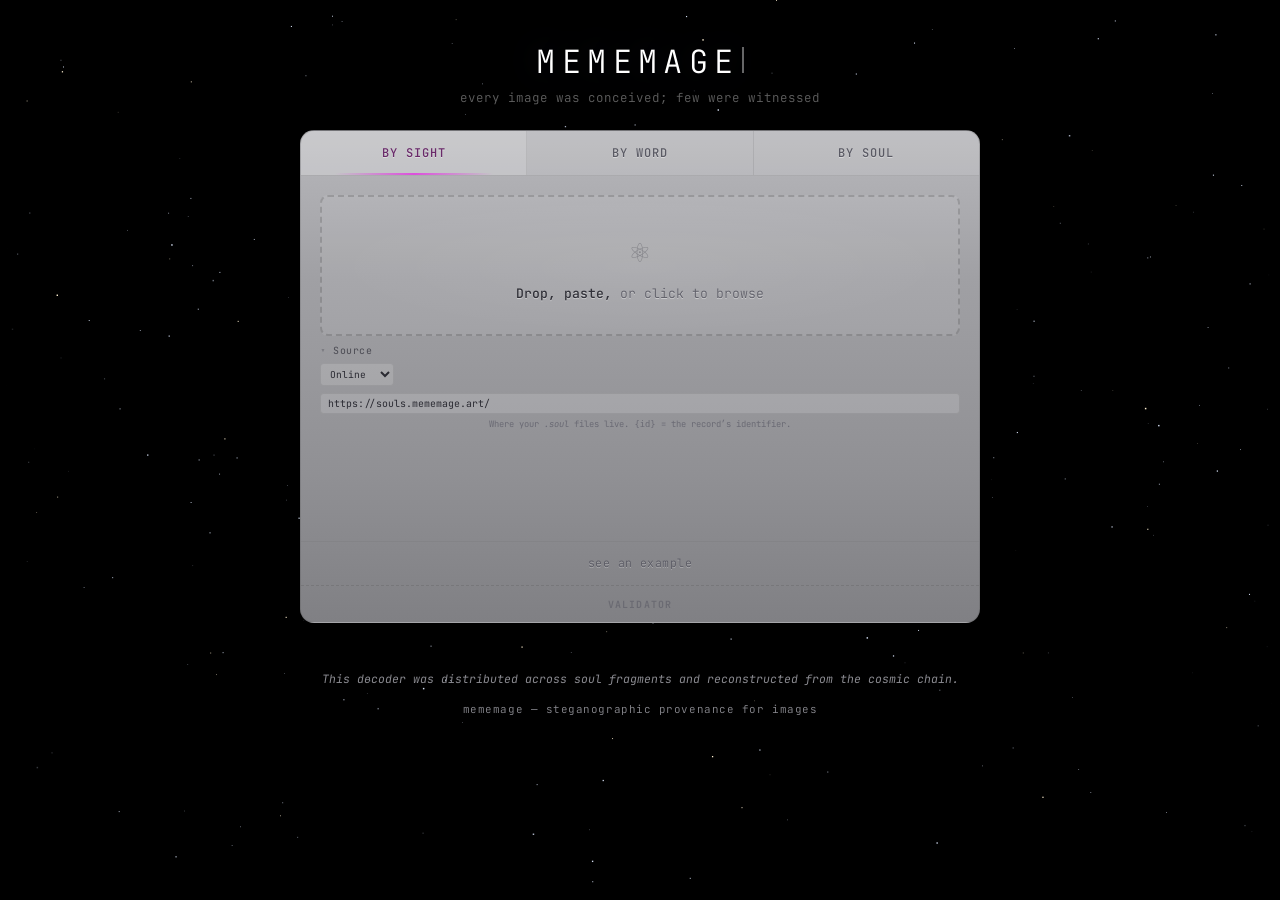
==== commit f3465dd8: "Sync decoder from private repo Co-Authored-By: Claude Opus 4.7 (1M context) <noreply@anthropic.com>" ====
--- a/index.html
+++ b/index.html
@@ -13,10 +13,10 @@
 <meta name="twitter:title" content="Mememage">
 <meta name="twitter:description" content="Every conceived image carries a hidden signature. Drop an image to decode its origin story.">
 <link rel="icon" href="data:image/svg+xml;utf8,%3Csvg%20xmlns%3D'http%3A%2F%2Fwww.w3.org%2F2000%2Fsvg'%20viewBox%3D'0%200%203%203'%3E%3Crect%20width%3D'1'%20height%3D'1.5'%20fill%3D'%23dc50dc'%2F%3E%3Crect%20x%3D'1'%20width%3D'1'%20height%3D'1.5'%20fill%3D'%23dcc83c'%2F%3E%3Crect%20x%3D'2'%20width%3D'1'%20height%3D'1.5'%20fill%3D'%233cc8dc'%2F%3E%3Crect%20y%3D'1.5'%20width%3D'1'%20height%3D'1.5'%20fill%3D'%233cc8dc'%2F%3E%3Crect%20x%3D'1'%20y%3D'1.5'%20width%3D'1'%20height%3D'1.5'%20fill%3D'%23dcc83c'%2F%3E%3Crect%20x%3D'2'%20y%3D'1.5'%20width%3D'1'%20height%3D'1.5'%20fill%3D'%23dc50dc'%2F%3E%3C%2Fsvg%3E">
-<link rel="stylesheet" href="css/theme.css?v=0d6dfda">
-<link rel="stylesheet" href="css/layout.css?v=0d6dfda">
-<link rel="stylesheet" href="css/mememage.css?v=0d6dfda">
-<link rel="stylesheet" href="css/cosmic-planetarium.css?v=0d6dfda">
+<link rel="stylesheet" href="css/theme.css?v=53ff623">
+<link rel="stylesheet" href="css/layout.css?v=53ff623">
+<link rel="stylesheet" href="css/mememage.css?v=53ff623">
+<link rel="stylesheet" href="css/cosmic-planetarium.css?v=53ff623">
 <script>if(location.search.indexOf('from=')>=0)document.documentElement.classList.add('portal-transit');</script>
 <!--MEMEMAGE_SOULS_BASE--><!-- a self-hosted mint server replaces the preceding marker comment with a <script> setting window.MEMEMAGE_SOULS_BASE, so the decoder defaults its record Source to the local souls face; on GitHub Pages the comment stays inert and the IA default applies -->
 </head>
@@ -150,31 +150,31 @@
 </div>
 </div><!-- end panel-layout -->
 
-<script src="js/theme.js?v=0d6dfda"></script>
-<script src="js/data.js?v=0d6dfda"></script>
-<script src="js/rs.js?v=0d6dfda"></script>
-<script src="js/codec.js?v=0d6dfda"></script>
-<script src="js/image-decode.js?v=0d6dfda"></script>
-<script src="js/rng.js?v=0d6dfda"></script>
-<script src="js/cosmic-starfield.js?v=0d6dfda"></script>
-<script src="js/starfield.js?v=0d6dfda"></script>
-<script src="js/cosmic-planetarium.js?v=0d6dfda"></script>
-<script src="js/png-meta.js?v=0d6dfda"></script>
-<script src="js/nacl.min.js?v=0d6dfda"></script>
-<script src="js/html2canvas-pro.min.js?v=0d6dfda"></script>
-<script src="js/verify.js?v=0d6dfda"></script>
-<script src="js/access.js?v=0d6dfda"></script>
-<script src="js/birth-text.js?v=0d6dfda"></script>
-<script src="js/rarity-helpers.js?v=0d6dfda"></script>
-<script src="js/age-names.js?v=0d6dfda"></script>
-<script src="js/cert-renderer.js?v=0d6dfda"></script>
-<script src="js/sky-band.js?v=0d6dfda"></script>
-<script src="js/gen-band.js?v=0d6dfda"></script>
-<script src="js/machine-band.js?v=0d6dfda"></script>
-<script src="js/cosmic-audio.js?v=0d6dfda"></script>
-<script src="js/cosmic-player.js?v=0d6dfda"></script>
-<script src="js/portal.js?v=0d6dfda"></script>
-<script src="js/ui.js?v=0d6dfda"></script>
-<script src="js/typewriter.js?v=0d6dfda"></script>
+<script src="js/theme.js?v=53ff623"></script>
+<script src="js/data.js?v=53ff623"></script>
+<script src="js/rs.js?v=53ff623"></script>
+<script src="js/codec.js?v=53ff623"></script>
+<script src="js/image-decode.js?v=53ff623"></script>
+<script src="js/rng.js?v=53ff623"></script>
+<script src="js/cosmic-starfield.js?v=53ff623"></script>
+<script src="js/starfield.js?v=53ff623"></script>
+<script src="js/cosmic-planetarium.js?v=53ff623"></script>
+<script src="js/png-meta.js?v=53ff623"></script>
+<script src="js/nacl.min.js?v=53ff623"></script>
+<script src="js/html2canvas-pro.min.js?v=53ff623"></script>
+<script src="js/verify.js?v=53ff623"></script>
+<script src="js/access.js?v=53ff623"></script>
+<script src="js/birth-text.js?v=53ff623"></script>
+<script src="js/rarity-helpers.js?v=53ff623"></script>
+<script src="js/age-names.js?v=53ff623"></script>
+<script src="js/cert-renderer.js?v=53ff623"></script>
+<script src="js/sky-band.js?v=53ff623"></script>
+<script src="js/gen-band.js?v=53ff623"></script>
+<script src="js/machine-band.js?v=53ff623"></script>
+<script src="js/cosmic-audio.js?v=53ff623"></script>
+<script src="js/cosmic-player.js?v=53ff623"></script>
+<script src="js/portal.js?v=53ff623"></script>
+<script src="js/ui.js?v=53ff623"></script>
+<script src="js/typewriter.js?v=53ff623"></script>
 </body>
 </html>
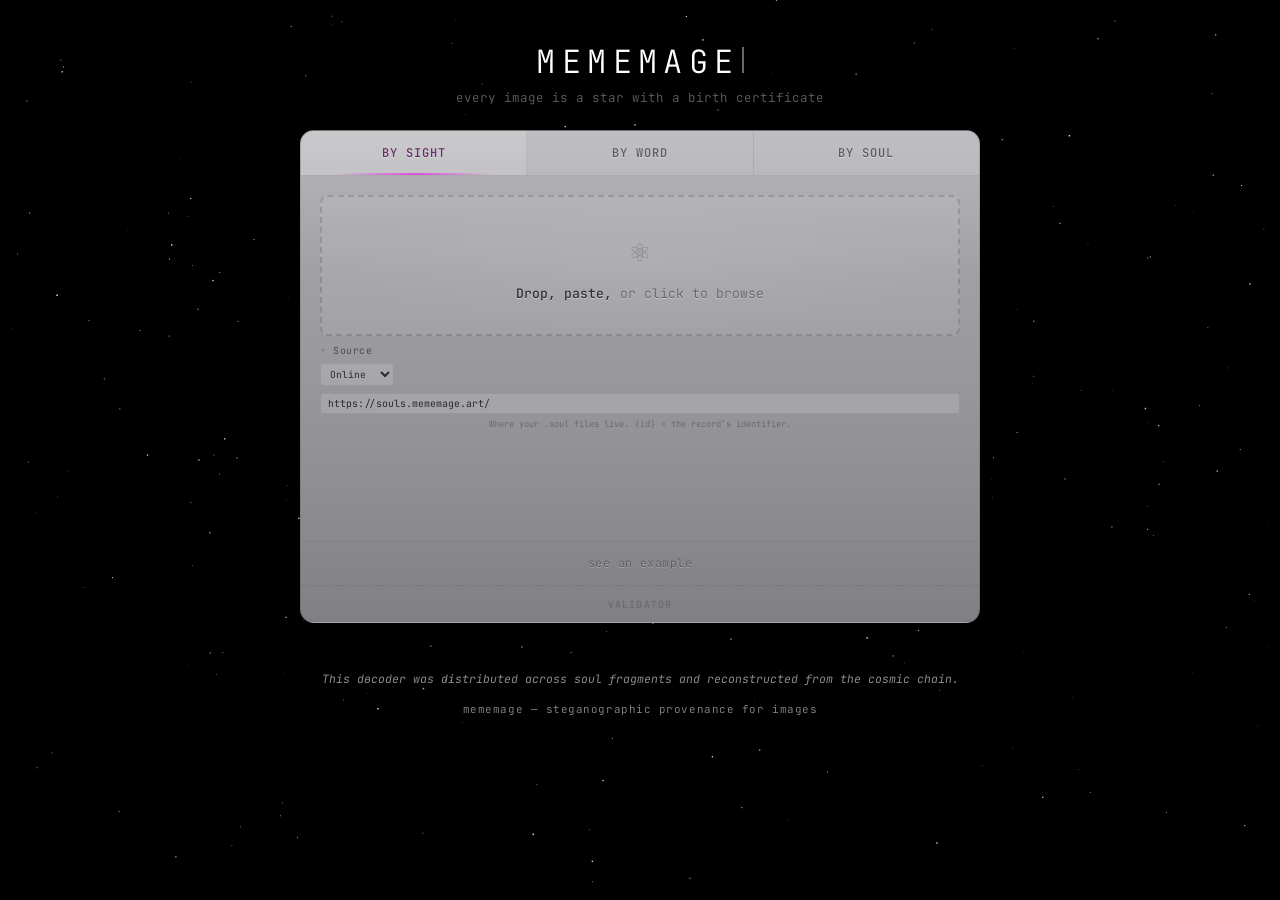
==== commit 34be78a5: "Sync decoder from private repo Co-Authored-By: Claude Opus 4.7 (1M context) <noreply@anthropic.com>" ====
--- a/index.html
+++ b/index.html
@@ -13,10 +13,10 @@
 <meta name="twitter:title" content="Mememage">
 <meta name="twitter:description" content="Every conceived image carries a hidden signature. Drop an image to decode its origin story.">
 <link rel="icon" href="data:image/svg+xml;utf8,%3Csvg%20xmlns%3D'http%3A%2F%2Fwww.w3.org%2F2000%2Fsvg'%20viewBox%3D'0%200%203%203'%3E%3Crect%20width%3D'1'%20height%3D'1.5'%20fill%3D'%23dc50dc'%2F%3E%3Crect%20x%3D'1'%20width%3D'1'%20height%3D'1.5'%20fill%3D'%23dcc83c'%2F%3E%3Crect%20x%3D'2'%20width%3D'1'%20height%3D'1.5'%20fill%3D'%233cc8dc'%2F%3E%3Crect%20y%3D'1.5'%20width%3D'1'%20height%3D'1.5'%20fill%3D'%233cc8dc'%2F%3E%3Crect%20x%3D'1'%20y%3D'1.5'%20width%3D'1'%20height%3D'1.5'%20fill%3D'%23dcc83c'%2F%3E%3Crect%20x%3D'2'%20y%3D'1.5'%20width%3D'1'%20height%3D'1.5'%20fill%3D'%23dc50dc'%2F%3E%3C%2Fsvg%3E">
-<link rel="stylesheet" href="css/theme.css?v=53ff623">
-<link rel="stylesheet" href="css/layout.css?v=53ff623">
-<link rel="stylesheet" href="css/mememage.css?v=53ff623">
-<link rel="stylesheet" href="css/cosmic-planetarium.css?v=53ff623">
+<link rel="stylesheet" href="css/theme.css?v=e481973">
+<link rel="stylesheet" href="css/layout.css?v=e481973">
+<link rel="stylesheet" href="css/mememage.css?v=e481973">
+<link rel="stylesheet" href="css/cosmic-planetarium.css?v=e481973">
 <script>if(location.search.indexOf('from=')>=0)document.documentElement.classList.add('portal-transit');</script>
 <!--MEMEMAGE_SOULS_BASE--><!-- a self-hosted mint server replaces the preceding marker comment with a <script> setting window.MEMEMAGE_SOULS_BASE, so the decoder defaults its record Source to the local souls face; on GitHub Pages the comment stays inert and the IA default applies -->
 </head>
@@ -150,31 +150,31 @@
 </div>
 </div><!-- end panel-layout -->
 
-<script src="js/theme.js?v=53ff623"></script>
-<script src="js/data.js?v=53ff623"></script>
-<script src="js/rs.js?v=53ff623"></script>
-<script src="js/codec.js?v=53ff623"></script>
-<script src="js/image-decode.js?v=53ff623"></script>
-<script src="js/rng.js?v=53ff623"></script>
-<script src="js/cosmic-starfield.js?v=53ff623"></script>
-<script src="js/starfield.js?v=53ff623"></script>
-<script src="js/cosmic-planetarium.js?v=53ff623"></script>
-<script src="js/png-meta.js?v=53ff623"></script>
-<script src="js/nacl.min.js?v=53ff623"></script>
-<script src="js/html2canvas-pro.min.js?v=53ff623"></script>
-<script src="js/verify.js?v=53ff623"></script>
-<script src="js/access.js?v=53ff623"></script>
-<script src="js/birth-text.js?v=53ff623"></script>
-<script src="js/rarity-helpers.js?v=53ff623"></script>
-<script src="js/age-names.js?v=53ff623"></script>
-<script src="js/cert-renderer.js?v=53ff623"></script>
-<script src="js/sky-band.js?v=53ff623"></script>
-<script src="js/gen-band.js?v=53ff623"></script>
-<script src="js/machine-band.js?v=53ff623"></script>
-<script src="js/cosmic-audio.js?v=53ff623"></script>
-<script src="js/cosmic-player.js?v=53ff623"></script>
-<script src="js/portal.js?v=53ff623"></script>
-<script src="js/ui.js?v=53ff623"></script>
-<script src="js/typewriter.js?v=53ff623"></script>
+<script src="js/theme.js?v=e481973"></script>
+<script src="js/data.js?v=e481973"></script>
+<script src="js/rs.js?v=e481973"></script>
+<script src="js/codec.js?v=e481973"></script>
+<script src="js/image-decode.js?v=e481973"></script>
+<script src="js/rng.js?v=e481973"></script>
+<script src="js/cosmic-starfield.js?v=e481973"></script>
+<script src="js/starfield.js?v=e481973"></script>
+<script src="js/cosmic-planetarium.js?v=e481973"></script>
+<script src="js/png-meta.js?v=e481973"></script>
+<script src="js/nacl.min.js?v=e481973"></script>
+<script src="js/html2canvas-pro.min.js?v=e481973"></script>
+<script src="js/verify.js?v=e481973"></script>
+<script src="js/access.js?v=e481973"></script>
+<script src="js/birth-text.js?v=e481973"></script>
+<script src="js/rarity-helpers.js?v=e481973"></script>
+<script src="js/age-names.js?v=e481973"></script>
+<script src="js/cert-renderer.js?v=e481973"></script>
+<script src="js/sky-band.js?v=e481973"></script>
+<script src="js/gen-band.js?v=e481973"></script>
+<script src="js/machine-band.js?v=e481973"></script>
+<script src="js/cosmic-audio.js?v=e481973"></script>
+<script src="js/cosmic-player.js?v=e481973"></script>
+<script src="js/portal.js?v=e481973"></script>
+<script src="js/ui.js?v=e481973"></script>
+<script src="js/typewriter.js?v=e481973"></script>
 </body>
 </html>
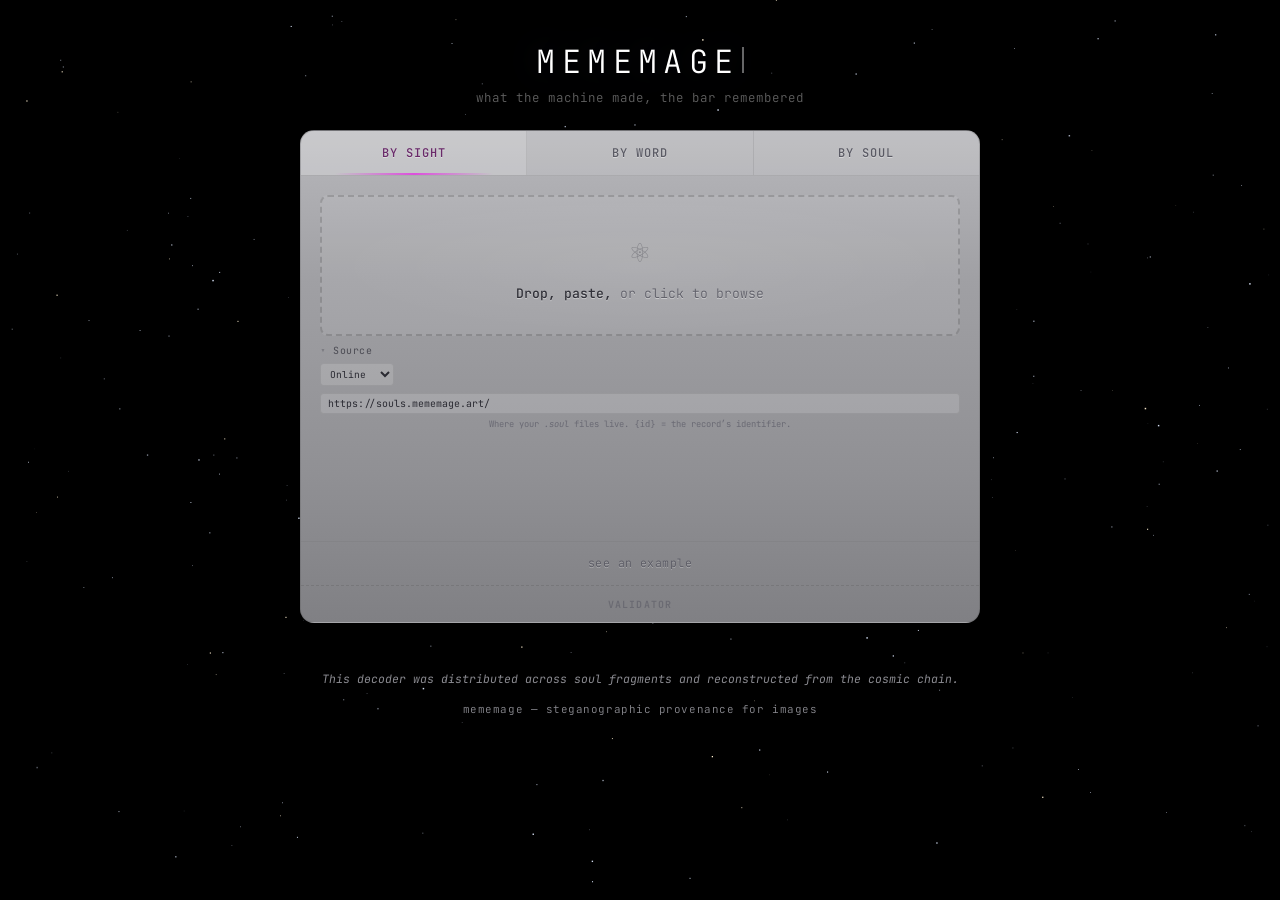
==== commit c0c10110: "Sync decoder from private repo Co-Authored-By: Claude Opus 4.7 (1M context) <noreply@anthropic.com>" ====
--- a/index.html
+++ b/index.html
@@ -13,10 +13,10 @@
 <meta name="twitter:title" content="Mememage">
 <meta name="twitter:description" content="Every conceived image carries a hidden signature. Drop an image to decode its origin story.">
 <link rel="icon" href="data:image/svg+xml;utf8,%3Csvg%20xmlns%3D'http%3A%2F%2Fwww.w3.org%2F2000%2Fsvg'%20viewBox%3D'0%200%203%203'%3E%3Crect%20width%3D'1'%20height%3D'1.5'%20fill%3D'%23dc50dc'%2F%3E%3Crect%20x%3D'1'%20width%3D'1'%20height%3D'1.5'%20fill%3D'%23dcc83c'%2F%3E%3Crect%20x%3D'2'%20width%3D'1'%20height%3D'1.5'%20fill%3D'%233cc8dc'%2F%3E%3Crect%20y%3D'1.5'%20width%3D'1'%20height%3D'1.5'%20fill%3D'%233cc8dc'%2F%3E%3Crect%20x%3D'1'%20y%3D'1.5'%20width%3D'1'%20height%3D'1.5'%20fill%3D'%23dcc83c'%2F%3E%3Crect%20x%3D'2'%20y%3D'1.5'%20width%3D'1'%20height%3D'1.5'%20fill%3D'%23dc50dc'%2F%3E%3C%2Fsvg%3E">
-<link rel="stylesheet" href="css/theme.css?v=e481973">
-<link rel="stylesheet" href="css/layout.css?v=e481973">
-<link rel="stylesheet" href="css/mememage.css?v=e481973">
-<link rel="stylesheet" href="css/cosmic-planetarium.css?v=e481973">
+<link rel="stylesheet" href="css/theme.css?v=e4e9955">
+<link rel="stylesheet" href="css/layout.css?v=e4e9955">
+<link rel="stylesheet" href="css/mememage.css?v=e4e9955">
+<link rel="stylesheet" href="css/cosmic-planetarium.css?v=e4e9955">
 <script>if(location.search.indexOf('from=')>=0)document.documentElement.classList.add('portal-transit');</script>
 <!--MEMEMAGE_SOULS_BASE--><!-- a self-hosted mint server replaces the preceding marker comment with a <script> setting window.MEMEMAGE_SOULS_BASE, so the decoder defaults its record Source to the local souls face; on GitHub Pages the comment stays inert and the IA default applies -->
 </head>
@@ -150,31 +150,31 @@
 </div>
 </div><!-- end panel-layout -->
 
-<script src="js/theme.js?v=e481973"></script>
-<script src="js/data.js?v=e481973"></script>
-<script src="js/rs.js?v=e481973"></script>
-<script src="js/codec.js?v=e481973"></script>
-<script src="js/image-decode.js?v=e481973"></script>
-<script src="js/rng.js?v=e481973"></script>
-<script src="js/cosmic-starfield.js?v=e481973"></script>
-<script src="js/starfield.js?v=e481973"></script>
-<script src="js/cosmic-planetarium.js?v=e481973"></script>
-<script src="js/png-meta.js?v=e481973"></script>
-<script src="js/nacl.min.js?v=e481973"></script>
-<script src="js/html2canvas-pro.min.js?v=e481973"></script>
-<script src="js/verify.js?v=e481973"></script>
-<script src="js/access.js?v=e481973"></script>
-<script src="js/birth-text.js?v=e481973"></script>
-<script src="js/rarity-helpers.js?v=e481973"></script>
-<script src="js/age-names.js?v=e481973"></script>
-<script src="js/cert-renderer.js?v=e481973"></script>
-<script src="js/sky-band.js?v=e481973"></script>
-<script src="js/gen-band.js?v=e481973"></script>
-<script src="js/machine-band.js?v=e481973"></script>
-<script src="js/cosmic-audio.js?v=e481973"></script>
-<script src="js/cosmic-player.js?v=e481973"></script>
-<script src="js/portal.js?v=e481973"></script>
-<script src="js/ui.js?v=e481973"></script>
-<script src="js/typewriter.js?v=e481973"></script>
+<script src="js/theme.js?v=e4e9955"></script>
+<script src="js/data.js?v=e4e9955"></script>
+<script src="js/rs.js?v=e4e9955"></script>
+<script src="js/codec.js?v=e4e9955"></script>
+<script src="js/image-decode.js?v=e4e9955"></script>
+<script src="js/rng.js?v=e4e9955"></script>
+<script src="js/cosmic-starfield.js?v=e4e9955"></script>
+<script src="js/starfield.js?v=e4e9955"></script>
+<script src="js/cosmic-planetarium.js?v=e4e9955"></script>
+<script src="js/png-meta.js?v=e4e9955"></script>
+<script src="js/nacl.min.js?v=e4e9955"></script>
+<script src="js/html2canvas-pro.min.js?v=e4e9955"></script>
+<script src="js/verify.js?v=e4e9955"></script>
+<script src="js/access.js?v=e4e9955"></script>
+<script src="js/birth-text.js?v=e4e9955"></script>
+<script src="js/rarity-helpers.js?v=e4e9955"></script>
+<script src="js/age-names.js?v=e4e9955"></script>
+<script src="js/cert-renderer.js?v=e4e9955"></script>
+<script src="js/sky-band.js?v=e4e9955"></script>
+<script src="js/gen-band.js?v=e4e9955"></script>
+<script src="js/machine-band.js?v=e4e9955"></script>
+<script src="js/cosmic-audio.js?v=e4e9955"></script>
+<script src="js/cosmic-player.js?v=e4e9955"></script>
+<script src="js/portal.js?v=e4e9955"></script>
+<script src="js/ui.js?v=e4e9955"></script>
+<script src="js/typewriter.js?v=e4e9955"></script>
 </body>
 </html>
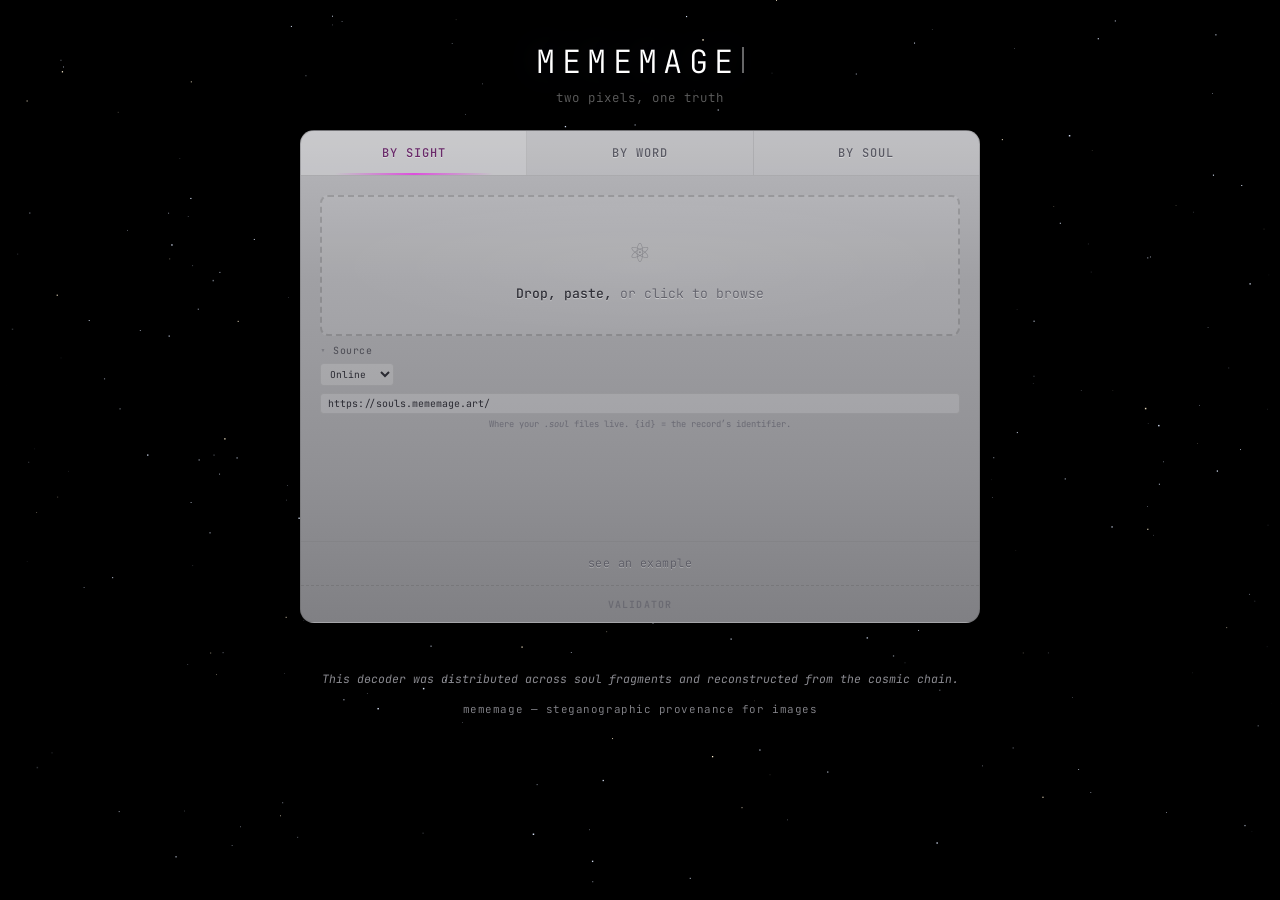
==== commit 6116182a: "Sync decoder from private repo Co-Authored-By: Claude Opus 4.7 (1M context) <noreply@anthropic.com>" ====
--- a/index.html
+++ b/index.html
@@ -13,10 +13,10 @@
 <meta name="twitter:title" content="Mememage">
 <meta name="twitter:description" content="Every conceived image carries a hidden signature. Drop an image to decode its origin story.">
 <link rel="icon" href="data:image/svg+xml;utf8,%3Csvg%20xmlns%3D'http%3A%2F%2Fwww.w3.org%2F2000%2Fsvg'%20viewBox%3D'0%200%203%203'%3E%3Crect%20width%3D'1'%20height%3D'1.5'%20fill%3D'%23dc50dc'%2F%3E%3Crect%20x%3D'1'%20width%3D'1'%20height%3D'1.5'%20fill%3D'%23dcc83c'%2F%3E%3Crect%20x%3D'2'%20width%3D'1'%20height%3D'1.5'%20fill%3D'%233cc8dc'%2F%3E%3Crect%20y%3D'1.5'%20width%3D'1'%20height%3D'1.5'%20fill%3D'%233cc8dc'%2F%3E%3Crect%20x%3D'1'%20y%3D'1.5'%20width%3D'1'%20height%3D'1.5'%20fill%3D'%23dcc83c'%2F%3E%3Crect%20x%3D'2'%20y%3D'1.5'%20width%3D'1'%20height%3D'1.5'%20fill%3D'%23dc50dc'%2F%3E%3C%2Fsvg%3E">
-<link rel="stylesheet" href="css/theme.css?v=e4e9955">
-<link rel="stylesheet" href="css/layout.css?v=e4e9955">
-<link rel="stylesheet" href="css/mememage.css?v=e4e9955">
-<link rel="stylesheet" href="css/cosmic-planetarium.css?v=e4e9955">
+<link rel="stylesheet" href="css/theme.css?v=b4c6cc0">
+<link rel="stylesheet" href="css/layout.css?v=b4c6cc0">
+<link rel="stylesheet" href="css/mememage.css?v=b4c6cc0">
+<link rel="stylesheet" href="css/cosmic-planetarium.css?v=b4c6cc0">
 <script>if(location.search.indexOf('from=')>=0)document.documentElement.classList.add('portal-transit');</script>
 <!--MEMEMAGE_SOULS_BASE--><!-- a self-hosted mint server replaces the preceding marker comment with a <script> setting window.MEMEMAGE_SOULS_BASE, so the decoder defaults its record Source to the local souls face; on GitHub Pages the comment stays inert and the IA default applies -->
 </head>
@@ -150,31 +150,31 @@
 </div>
 </div><!-- end panel-layout -->
 
-<script src="js/theme.js?v=e4e9955"></script>
-<script src="js/data.js?v=e4e9955"></script>
-<script src="js/rs.js?v=e4e9955"></script>
-<script src="js/codec.js?v=e4e9955"></script>
-<script src="js/image-decode.js?v=e4e9955"></script>
-<script src="js/rng.js?v=e4e9955"></script>
-<script src="js/cosmic-starfield.js?v=e4e9955"></script>
-<script src="js/starfield.js?v=e4e9955"></script>
-<script src="js/cosmic-planetarium.js?v=e4e9955"></script>
-<script src="js/png-meta.js?v=e4e9955"></script>
-<script src="js/nacl.min.js?v=e4e9955"></script>
-<script src="js/html2canvas-pro.min.js?v=e4e9955"></script>
-<script src="js/verify.js?v=e4e9955"></script>
-<script src="js/access.js?v=e4e9955"></script>
-<script src="js/birth-text.js?v=e4e9955"></script>
-<script src="js/rarity-helpers.js?v=e4e9955"></script>
-<script src="js/age-names.js?v=e4e9955"></script>
-<script src="js/cert-renderer.js?v=e4e9955"></script>
-<script src="js/sky-band.js?v=e4e9955"></script>
-<script src="js/gen-band.js?v=e4e9955"></script>
-<script src="js/machine-band.js?v=e4e9955"></script>
-<script src="js/cosmic-audio.js?v=e4e9955"></script>
-<script src="js/cosmic-player.js?v=e4e9955"></script>
-<script src="js/portal.js?v=e4e9955"></script>
-<script src="js/ui.js?v=e4e9955"></script>
-<script src="js/typewriter.js?v=e4e9955"></script>
+<script src="js/theme.js?v=b4c6cc0"></script>
+<script src="js/data.js?v=b4c6cc0"></script>
+<script src="js/rs.js?v=b4c6cc0"></script>
+<script src="js/codec.js?v=b4c6cc0"></script>
+<script src="js/image-decode.js?v=b4c6cc0"></script>
+<script src="js/rng.js?v=b4c6cc0"></script>
+<script src="js/cosmic-starfield.js?v=b4c6cc0"></script>
+<script src="js/starfield.js?v=b4c6cc0"></script>
+<script src="js/cosmic-planetarium.js?v=b4c6cc0"></script>
+<script src="js/png-meta.js?v=b4c6cc0"></script>
+<script src="js/nacl.min.js?v=b4c6cc0"></script>
+<script src="js/html2canvas-pro.min.js?v=b4c6cc0"></script>
+<script src="js/verify.js?v=b4c6cc0"></script>
+<script src="js/access.js?v=b4c6cc0"></script>
+<script src="js/birth-text.js?v=b4c6cc0"></script>
+<script src="js/rarity-helpers.js?v=b4c6cc0"></script>
+<script src="js/age-names.js?v=b4c6cc0"></script>
+<script src="js/cert-renderer.js?v=b4c6cc0"></script>
+<script src="js/sky-band.js?v=b4c6cc0"></script>
+<script src="js/gen-band.js?v=b4c6cc0"></script>
+<script src="js/machine-band.js?v=b4c6cc0"></script>
+<script src="js/cosmic-audio.js?v=b4c6cc0"></script>
+<script src="js/cosmic-player.js?v=b4c6cc0"></script>
+<script src="js/portal.js?v=b4c6cc0"></script>
+<script src="js/ui.js?v=b4c6cc0"></script>
+<script src="js/typewriter.js?v=b4c6cc0"></script>
 </body>
 </html>
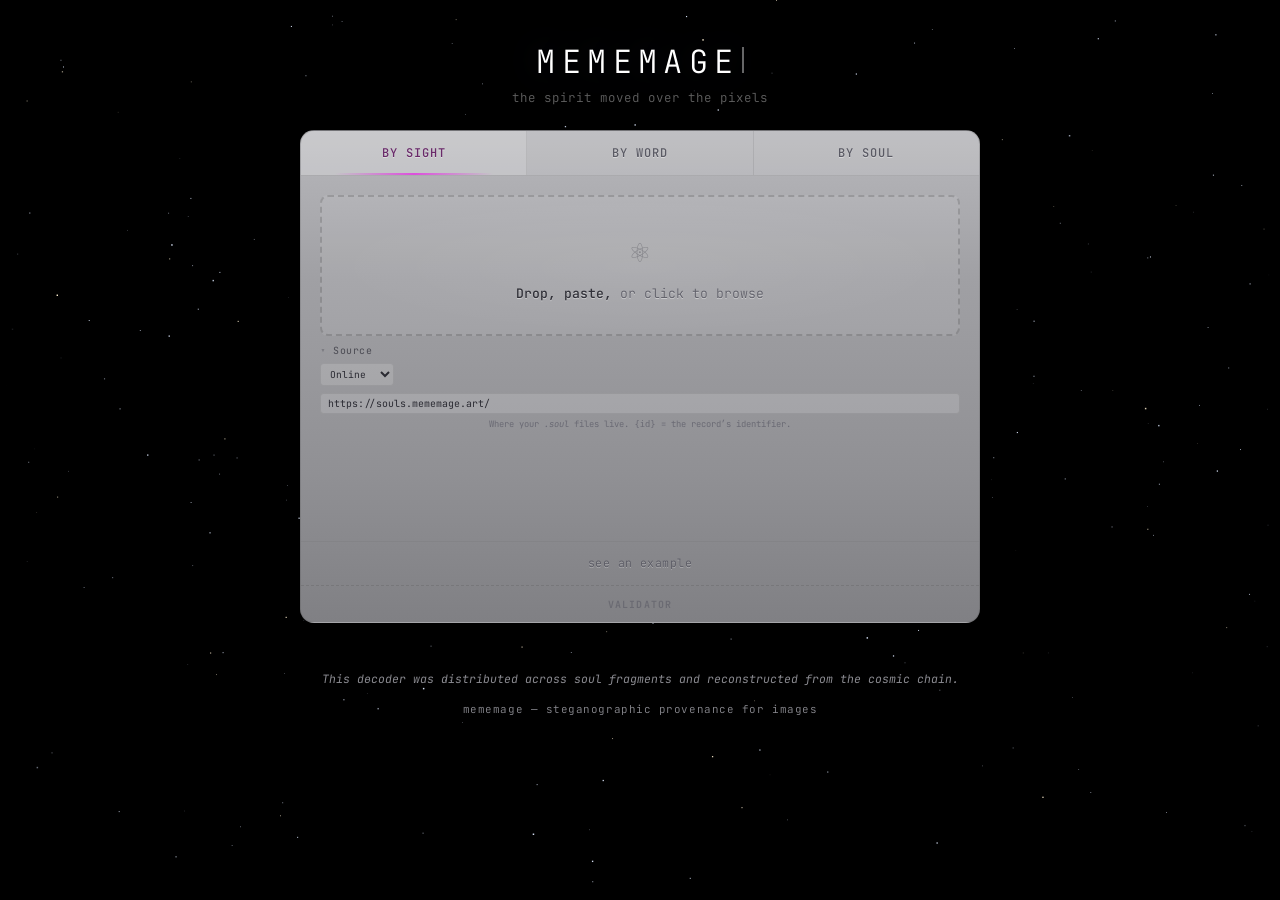
==== commit 14deb510: "Sync decoder from private repo Co-Authored-By: Claude Opus 4.7 (1M context) <noreply@anthropic.com>" ====
--- a/index.html
+++ b/index.html
@@ -13,10 +13,10 @@
 <meta name="twitter:title" content="Mememage">
 <meta name="twitter:description" content="Every conceived image carries a hidden signature. Drop an image to decode its origin story.">
 <link rel="icon" href="data:image/svg+xml;utf8,%3Csvg%20xmlns%3D'http%3A%2F%2Fwww.w3.org%2F2000%2Fsvg'%20viewBox%3D'0%200%203%203'%3E%3Crect%20width%3D'1'%20height%3D'1.5'%20fill%3D'%23dc50dc'%2F%3E%3Crect%20x%3D'1'%20width%3D'1'%20height%3D'1.5'%20fill%3D'%23dcc83c'%2F%3E%3Crect%20x%3D'2'%20width%3D'1'%20height%3D'1.5'%20fill%3D'%233cc8dc'%2F%3E%3Crect%20y%3D'1.5'%20width%3D'1'%20height%3D'1.5'%20fill%3D'%233cc8dc'%2F%3E%3Crect%20x%3D'1'%20y%3D'1.5'%20width%3D'1'%20height%3D'1.5'%20fill%3D'%23dcc83c'%2F%3E%3Crect%20x%3D'2'%20y%3D'1.5'%20width%3D'1'%20height%3D'1.5'%20fill%3D'%23dc50dc'%2F%3E%3C%2Fsvg%3E">
-<link rel="stylesheet" href="css/theme.css?v=b4c6cc0">
-<link rel="stylesheet" href="css/layout.css?v=b4c6cc0">
-<link rel="stylesheet" href="css/mememage.css?v=b4c6cc0">
-<link rel="stylesheet" href="css/cosmic-planetarium.css?v=b4c6cc0">
+<link rel="stylesheet" href="css/theme.css?v=8b88081">
+<link rel="stylesheet" href="css/layout.css?v=8b88081">
+<link rel="stylesheet" href="css/mememage.css?v=8b88081">
+<link rel="stylesheet" href="css/cosmic-planetarium.css?v=8b88081">
 <script>if(location.search.indexOf('from=')>=0)document.documentElement.classList.add('portal-transit');</script>
 <!--MEMEMAGE_SOULS_BASE--><!-- a self-hosted mint server replaces the preceding marker comment with a <script> setting window.MEMEMAGE_SOULS_BASE, so the decoder defaults its record Source to the local souls face; on GitHub Pages the comment stays inert and the IA default applies -->
 </head>
@@ -150,31 +150,31 @@
 </div>
 </div><!-- end panel-layout -->
 
-<script src="js/theme.js?v=b4c6cc0"></script>
-<script src="js/data.js?v=b4c6cc0"></script>
-<script src="js/rs.js?v=b4c6cc0"></script>
-<script src="js/codec.js?v=b4c6cc0"></script>
-<script src="js/image-decode.js?v=b4c6cc0"></script>
-<script src="js/rng.js?v=b4c6cc0"></script>
-<script src="js/cosmic-starfield.js?v=b4c6cc0"></script>
-<script src="js/starfield.js?v=b4c6cc0"></script>
-<script src="js/cosmic-planetarium.js?v=b4c6cc0"></script>
-<script src="js/png-meta.js?v=b4c6cc0"></script>
-<script src="js/nacl.min.js?v=b4c6cc0"></script>
-<script src="js/html2canvas-pro.min.js?v=b4c6cc0"></script>
-<script src="js/verify.js?v=b4c6cc0"></script>
-<script src="js/access.js?v=b4c6cc0"></script>
-<script src="js/birth-text.js?v=b4c6cc0"></script>
-<script src="js/rarity-helpers.js?v=b4c6cc0"></script>
-<script src="js/age-names.js?v=b4c6cc0"></script>
-<script src="js/cert-renderer.js?v=b4c6cc0"></script>
-<script src="js/sky-band.js?v=b4c6cc0"></script>
-<script src="js/gen-band.js?v=b4c6cc0"></script>
-<script src="js/machine-band.js?v=b4c6cc0"></script>
-<script src="js/cosmic-audio.js?v=b4c6cc0"></script>
-<script src="js/cosmic-player.js?v=b4c6cc0"></script>
-<script src="js/portal.js?v=b4c6cc0"></script>
-<script src="js/ui.js?v=b4c6cc0"></script>
-<script src="js/typewriter.js?v=b4c6cc0"></script>
+<script src="js/theme.js?v=8b88081"></script>
+<script src="js/data.js?v=8b88081"></script>
+<script src="js/rs.js?v=8b88081"></script>
+<script src="js/codec.js?v=8b88081"></script>
+<script src="js/image-decode.js?v=8b88081"></script>
+<script src="js/rng.js?v=8b88081"></script>
+<script src="js/cosmic-starfield.js?v=8b88081"></script>
+<script src="js/starfield.js?v=8b88081"></script>
+<script src="js/cosmic-planetarium.js?v=8b88081"></script>
+<script src="js/png-meta.js?v=8b88081"></script>
+<script src="js/nacl.min.js?v=8b88081"></script>
+<script src="js/html2canvas-pro.min.js?v=8b88081"></script>
+<script src="js/verify.js?v=8b88081"></script>
+<script src="js/access.js?v=8b88081"></script>
+<script src="js/birth-text.js?v=8b88081"></script>
+<script src="js/rarity-helpers.js?v=8b88081"></script>
+<script src="js/age-names.js?v=8b88081"></script>
+<script src="js/cert-renderer.js?v=8b88081"></script>
+<script src="js/sky-band.js?v=8b88081"></script>
+<script src="js/gen-band.js?v=8b88081"></script>
+<script src="js/machine-band.js?v=8b88081"></script>
+<script src="js/cosmic-audio.js?v=8b88081"></script>
+<script src="js/cosmic-player.js?v=8b88081"></script>
+<script src="js/portal.js?v=8b88081"></script>
+<script src="js/ui.js?v=8b88081"></script>
+<script src="js/typewriter.js?v=8b88081"></script>
 </body>
 </html>
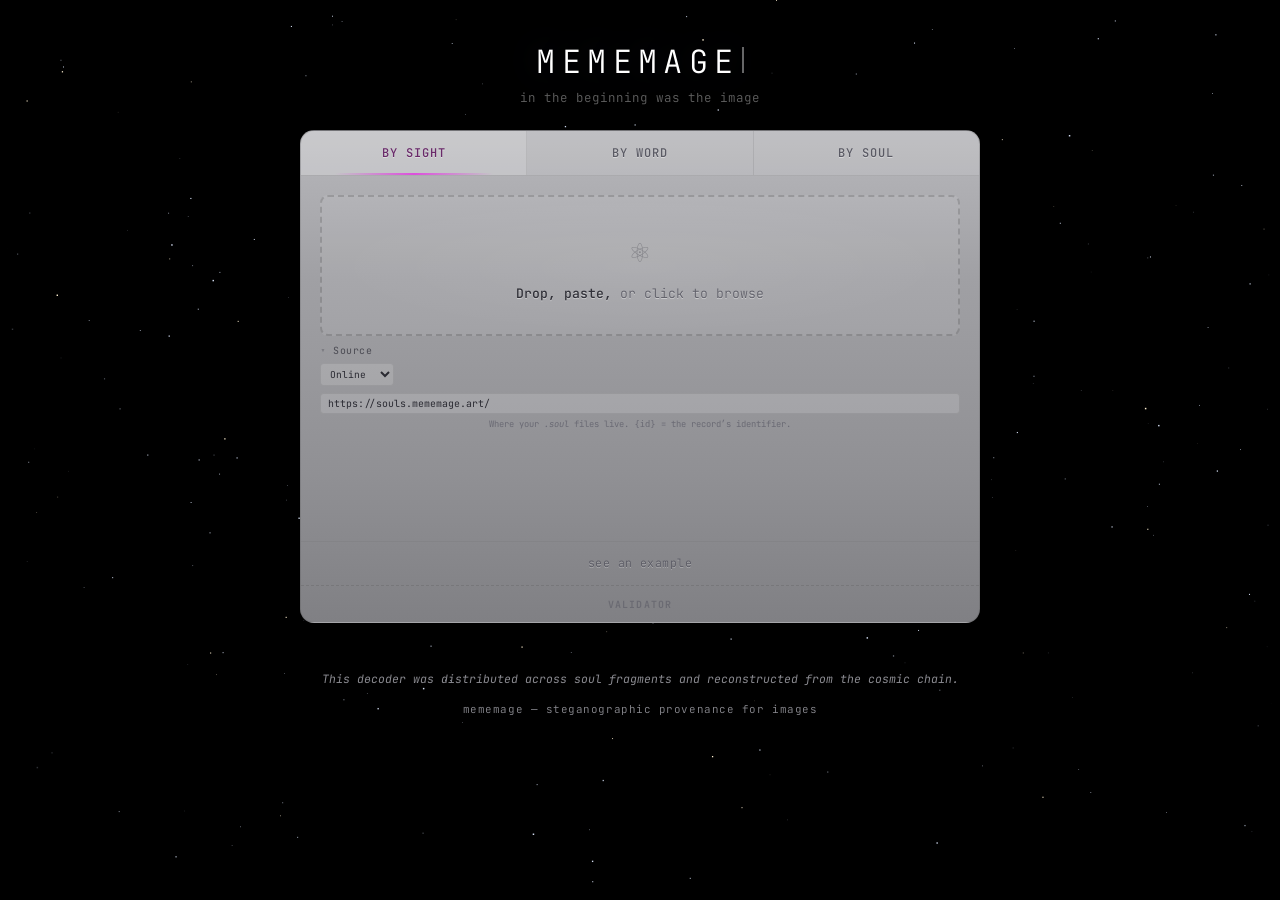
==== commit 508baf88: "Sync decoder from private repo Co-Authored-By: Claude Opus 4.7 (1M context) <noreply@anthropic.com>" ====
--- a/index.html
+++ b/index.html
@@ -13,10 +13,10 @@
 <meta name="twitter:title" content="Mememage">
 <meta name="twitter:description" content="Every conceived image carries a hidden signature. Drop an image to decode its origin story.">
 <link rel="icon" href="data:image/svg+xml;utf8,%3Csvg%20xmlns%3D'http%3A%2F%2Fwww.w3.org%2F2000%2Fsvg'%20viewBox%3D'0%200%203%203'%3E%3Crect%20width%3D'1'%20height%3D'1.5'%20fill%3D'%23dc50dc'%2F%3E%3Crect%20x%3D'1'%20width%3D'1'%20height%3D'1.5'%20fill%3D'%23dcc83c'%2F%3E%3Crect%20x%3D'2'%20width%3D'1'%20height%3D'1.5'%20fill%3D'%233cc8dc'%2F%3E%3Crect%20y%3D'1.5'%20width%3D'1'%20height%3D'1.5'%20fill%3D'%233cc8dc'%2F%3E%3Crect%20x%3D'1'%20y%3D'1.5'%20width%3D'1'%20height%3D'1.5'%20fill%3D'%23dcc83c'%2F%3E%3Crect%20x%3D'2'%20y%3D'1.5'%20width%3D'1'%20height%3D'1.5'%20fill%3D'%23dc50dc'%2F%3E%3C%2Fsvg%3E">
-<link rel="stylesheet" href="css/theme.css?v=8b88081">
-<link rel="stylesheet" href="css/layout.css?v=8b88081">
-<link rel="stylesheet" href="css/mememage.css?v=8b88081">
-<link rel="stylesheet" href="css/cosmic-planetarium.css?v=8b88081">
+<link rel="stylesheet" href="css/theme.css?v=27bb083">
+<link rel="stylesheet" href="css/layout.css?v=27bb083">
+<link rel="stylesheet" href="css/mememage.css?v=27bb083">
+<link rel="stylesheet" href="css/cosmic-planetarium.css?v=27bb083">
 <script>if(location.search.indexOf('from=')>=0)document.documentElement.classList.add('portal-transit');</script>
 <!--MEMEMAGE_SOULS_BASE--><!-- a self-hosted mint server replaces the preceding marker comment with a <script> setting window.MEMEMAGE_SOULS_BASE, so the decoder defaults its record Source to the local souls face; on GitHub Pages the comment stays inert and the IA default applies -->
 </head>
@@ -150,31 +150,31 @@
 </div>
 </div><!-- end panel-layout -->
 
-<script src="js/theme.js?v=8b88081"></script>
-<script src="js/data.js?v=8b88081"></script>
-<script src="js/rs.js?v=8b88081"></script>
-<script src="js/codec.js?v=8b88081"></script>
-<script src="js/image-decode.js?v=8b88081"></script>
-<script src="js/rng.js?v=8b88081"></script>
-<script src="js/cosmic-starfield.js?v=8b88081"></script>
-<script src="js/starfield.js?v=8b88081"></script>
-<script src="js/cosmic-planetarium.js?v=8b88081"></script>
-<script src="js/png-meta.js?v=8b88081"></script>
-<script src="js/nacl.min.js?v=8b88081"></script>
-<script src="js/html2canvas-pro.min.js?v=8b88081"></script>
-<script src="js/verify.js?v=8b88081"></script>
-<script src="js/access.js?v=8b88081"></script>
-<script src="js/birth-text.js?v=8b88081"></script>
-<script src="js/rarity-helpers.js?v=8b88081"></script>
-<script src="js/age-names.js?v=8b88081"></script>
-<script src="js/cert-renderer.js?v=8b88081"></script>
-<script src="js/sky-band.js?v=8b88081"></script>
-<script src="js/gen-band.js?v=8b88081"></script>
-<script src="js/machine-band.js?v=8b88081"></script>
-<script src="js/cosmic-audio.js?v=8b88081"></script>
-<script src="js/cosmic-player.js?v=8b88081"></script>
-<script src="js/portal.js?v=8b88081"></script>
-<script src="js/ui.js?v=8b88081"></script>
-<script src="js/typewriter.js?v=8b88081"></script>
+<script src="js/theme.js?v=27bb083"></script>
+<script src="js/data.js?v=27bb083"></script>
+<script src="js/rs.js?v=27bb083"></script>
+<script src="js/codec.js?v=27bb083"></script>
+<script src="js/image-decode.js?v=27bb083"></script>
+<script src="js/rng.js?v=27bb083"></script>
+<script src="js/cosmic-starfield.js?v=27bb083"></script>
+<script src="js/starfield.js?v=27bb083"></script>
+<script src="js/cosmic-planetarium.js?v=27bb083"></script>
+<script src="js/png-meta.js?v=27bb083"></script>
+<script src="js/nacl.min.js?v=27bb083"></script>
+<script src="js/html2canvas-pro.min.js?v=27bb083"></script>
+<script src="js/verify.js?v=27bb083"></script>
+<script src="js/access.js?v=27bb083"></script>
+<script src="js/birth-text.js?v=27bb083"></script>
+<script src="js/rarity-helpers.js?v=27bb083"></script>
+<script src="js/age-names.js?v=27bb083"></script>
+<script src="js/cert-renderer.js?v=27bb083"></script>
+<script src="js/sky-band.js?v=27bb083"></script>
+<script src="js/gen-band.js?v=27bb083"></script>
+<script src="js/machine-band.js?v=27bb083"></script>
+<script src="js/cosmic-audio.js?v=27bb083"></script>
+<script src="js/cosmic-player.js?v=27bb083"></script>
+<script src="js/portal.js?v=27bb083"></script>
+<script src="js/ui.js?v=27bb083"></script>
+<script src="js/typewriter.js?v=27bb083"></script>
 </body>
 </html>
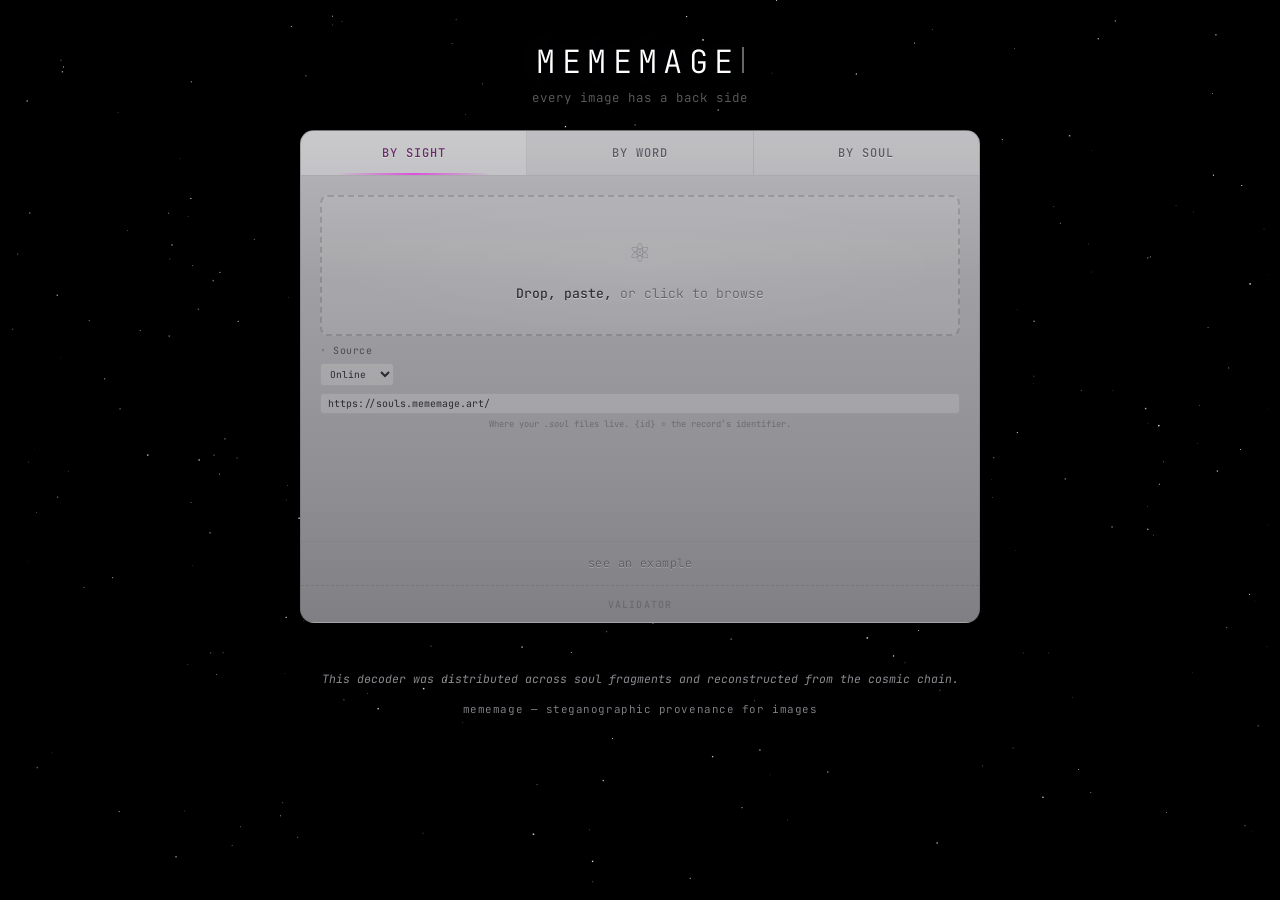
==== commit 44b33622: "Sync decoder from private repo Co-Authored-By: Claude Opus 4.7 (1M context) <noreply@anthropic.com>" ====
--- a/index.html
+++ b/index.html
@@ -13,10 +13,10 @@
 <meta name="twitter:title" content="Mememage">
 <meta name="twitter:description" content="Every conceived image carries a hidden signature. Drop an image to decode its origin story.">
 <link rel="icon" href="data:image/svg+xml;utf8,%3Csvg%20xmlns%3D'http%3A%2F%2Fwww.w3.org%2F2000%2Fsvg'%20viewBox%3D'0%200%203%203'%3E%3Crect%20width%3D'1'%20height%3D'1.5'%20fill%3D'%23dc50dc'%2F%3E%3Crect%20x%3D'1'%20width%3D'1'%20height%3D'1.5'%20fill%3D'%23dcc83c'%2F%3E%3Crect%20x%3D'2'%20width%3D'1'%20height%3D'1.5'%20fill%3D'%233cc8dc'%2F%3E%3Crect%20y%3D'1.5'%20width%3D'1'%20height%3D'1.5'%20fill%3D'%233cc8dc'%2F%3E%3Crect%20x%3D'1'%20y%3D'1.5'%20width%3D'1'%20height%3D'1.5'%20fill%3D'%23dcc83c'%2F%3E%3Crect%20x%3D'2'%20y%3D'1.5'%20width%3D'1'%20height%3D'1.5'%20fill%3D'%23dc50dc'%2F%3E%3C%2Fsvg%3E">
-<link rel="stylesheet" href="css/theme.css?v=27bb083">
-<link rel="stylesheet" href="css/layout.css?v=27bb083">
-<link rel="stylesheet" href="css/mememage.css?v=27bb083">
-<link rel="stylesheet" href="css/cosmic-planetarium.css?v=27bb083">
+<link rel="stylesheet" href="css/theme.css?v=b02542d">
+<link rel="stylesheet" href="css/layout.css?v=b02542d">
+<link rel="stylesheet" href="css/mememage.css?v=b02542d">
+<link rel="stylesheet" href="css/cosmic-planetarium.css?v=b02542d">
 <script>if(location.search.indexOf('from=')>=0)document.documentElement.classList.add('portal-transit');</script>
 <!--MEMEMAGE_SOULS_BASE--><!-- a self-hosted mint server replaces the preceding marker comment with a <script> setting window.MEMEMAGE_SOULS_BASE, so the decoder defaults its record Source to the local souls face; on GitHub Pages the comment stays inert and the IA default applies -->
 </head>
@@ -150,31 +150,31 @@
 </div>
 </div><!-- end panel-layout -->
 
-<script src="js/theme.js?v=27bb083"></script>
-<script src="js/data.js?v=27bb083"></script>
-<script src="js/rs.js?v=27bb083"></script>
-<script src="js/codec.js?v=27bb083"></script>
-<script src="js/image-decode.js?v=27bb083"></script>
-<script src="js/rng.js?v=27bb083"></script>
-<script src="js/cosmic-starfield.js?v=27bb083"></script>
-<script src="js/starfield.js?v=27bb083"></script>
-<script src="js/cosmic-planetarium.js?v=27bb083"></script>
-<script src="js/png-meta.js?v=27bb083"></script>
-<script src="js/nacl.min.js?v=27bb083"></script>
-<script src="js/html2canvas-pro.min.js?v=27bb083"></script>
-<script src="js/verify.js?v=27bb083"></script>
-<script src="js/access.js?v=27bb083"></script>
-<script src="js/birth-text.js?v=27bb083"></script>
-<script src="js/rarity-helpers.js?v=27bb083"></script>
-<script src="js/age-names.js?v=27bb083"></script>
-<script src="js/cert-renderer.js?v=27bb083"></script>
-<script src="js/sky-band.js?v=27bb083"></script>
-<script src="js/gen-band.js?v=27bb083"></script>
-<script src="js/machine-band.js?v=27bb083"></script>
-<script src="js/cosmic-audio.js?v=27bb083"></script>
-<script src="js/cosmic-player.js?v=27bb083"></script>
-<script src="js/portal.js?v=27bb083"></script>
-<script src="js/ui.js?v=27bb083"></script>
-<script src="js/typewriter.js?v=27bb083"></script>
+<script src="js/theme.js?v=b02542d"></script>
+<script src="js/data.js?v=b02542d"></script>
+<script src="js/rs.js?v=b02542d"></script>
+<script src="js/codec.js?v=b02542d"></script>
+<script src="js/image-decode.js?v=b02542d"></script>
+<script src="js/rng.js?v=b02542d"></script>
+<script src="js/cosmic-starfield.js?v=b02542d"></script>
+<script src="js/starfield.js?v=b02542d"></script>
+<script src="js/cosmic-planetarium.js?v=b02542d"></script>
+<script src="js/png-meta.js?v=b02542d"></script>
+<script src="js/nacl.min.js?v=b02542d"></script>
+<script src="js/html2canvas-pro.min.js?v=b02542d"></script>
+<script src="js/verify.js?v=b02542d"></script>
+<script src="js/access.js?v=b02542d"></script>
+<script src="js/birth-text.js?v=b02542d"></script>
+<script src="js/rarity-helpers.js?v=b02542d"></script>
+<script src="js/age-names.js?v=b02542d"></script>
+<script src="js/cert-renderer.js?v=b02542d"></script>
+<script src="js/sky-band.js?v=b02542d"></script>
+<script src="js/gen-band.js?v=b02542d"></script>
+<script src="js/machine-band.js?v=b02542d"></script>
+<script src="js/cosmic-audio.js?v=b02542d"></script>
+<script src="js/cosmic-player.js?v=b02542d"></script>
+<script src="js/portal.js?v=b02542d"></script>
+<script src="js/ui.js?v=b02542d"></script>
+<script src="js/typewriter.js?v=b02542d"></script>
 </body>
 </html>
